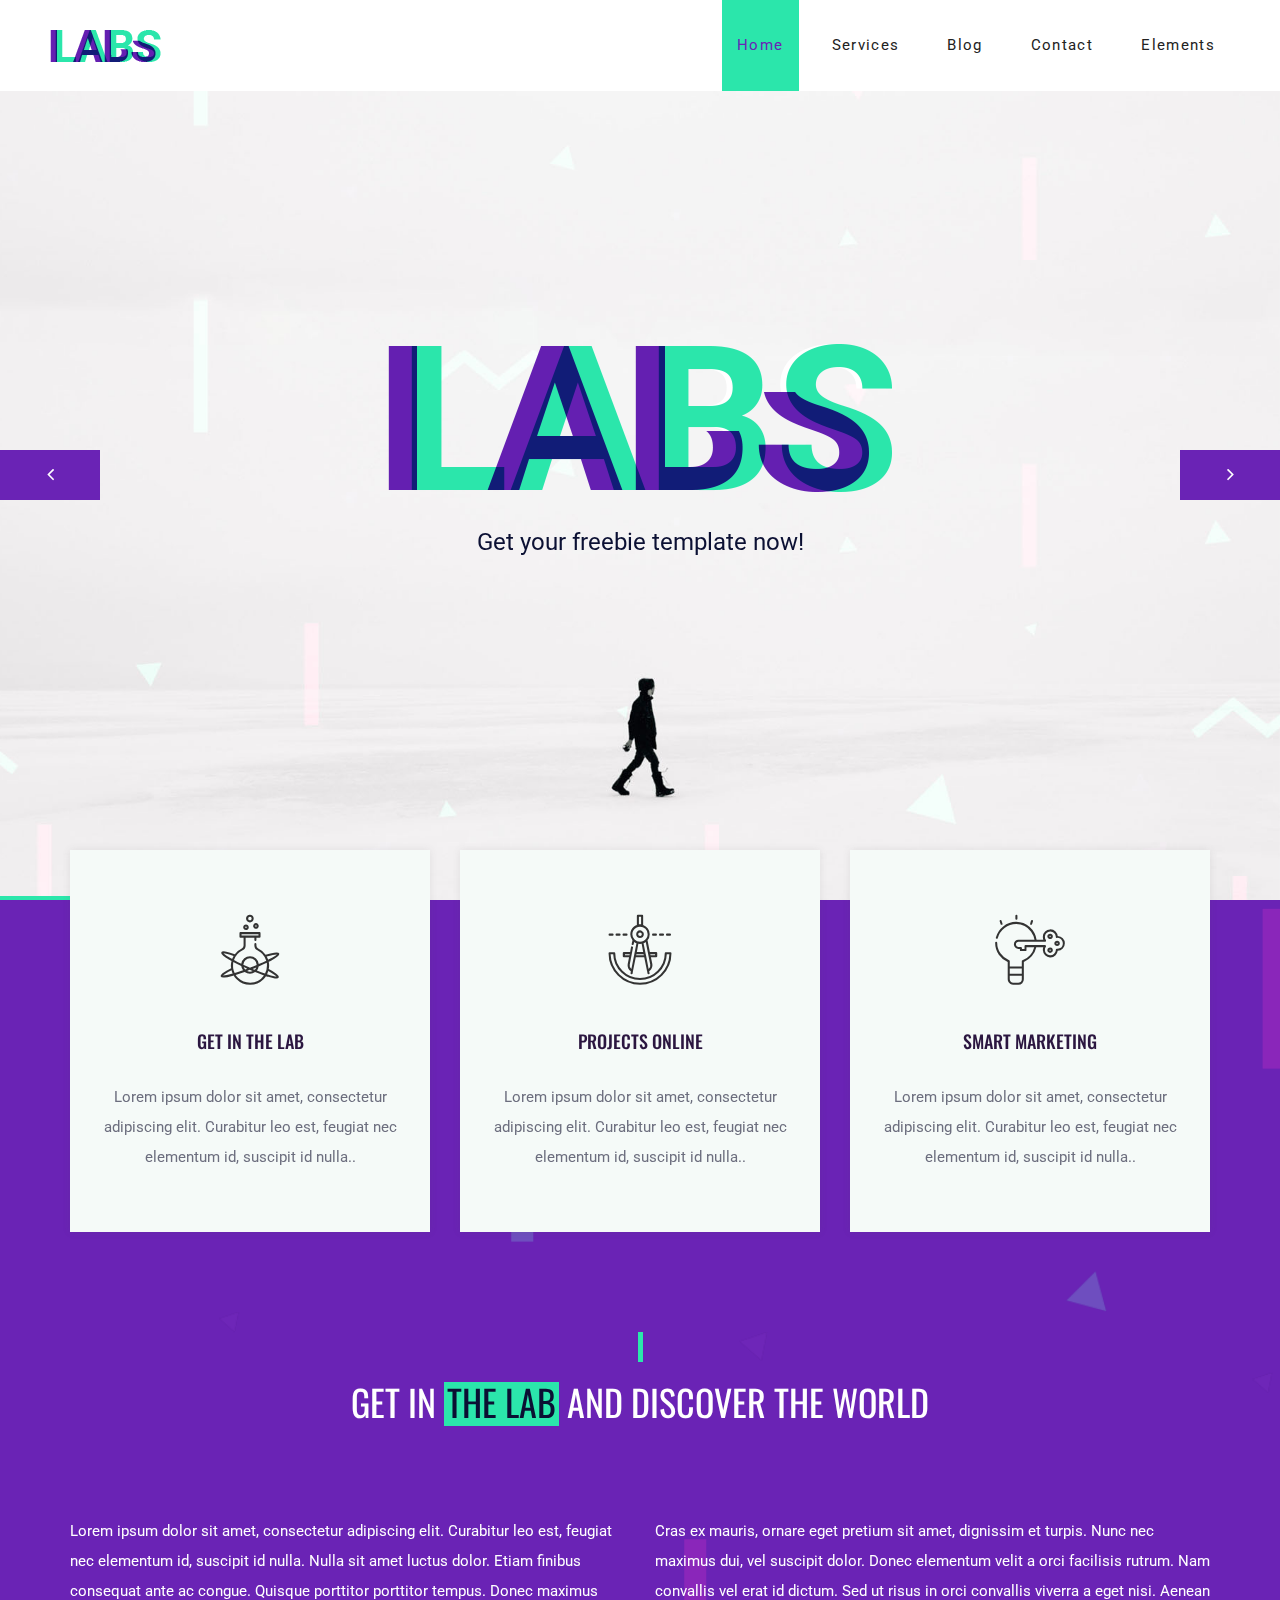
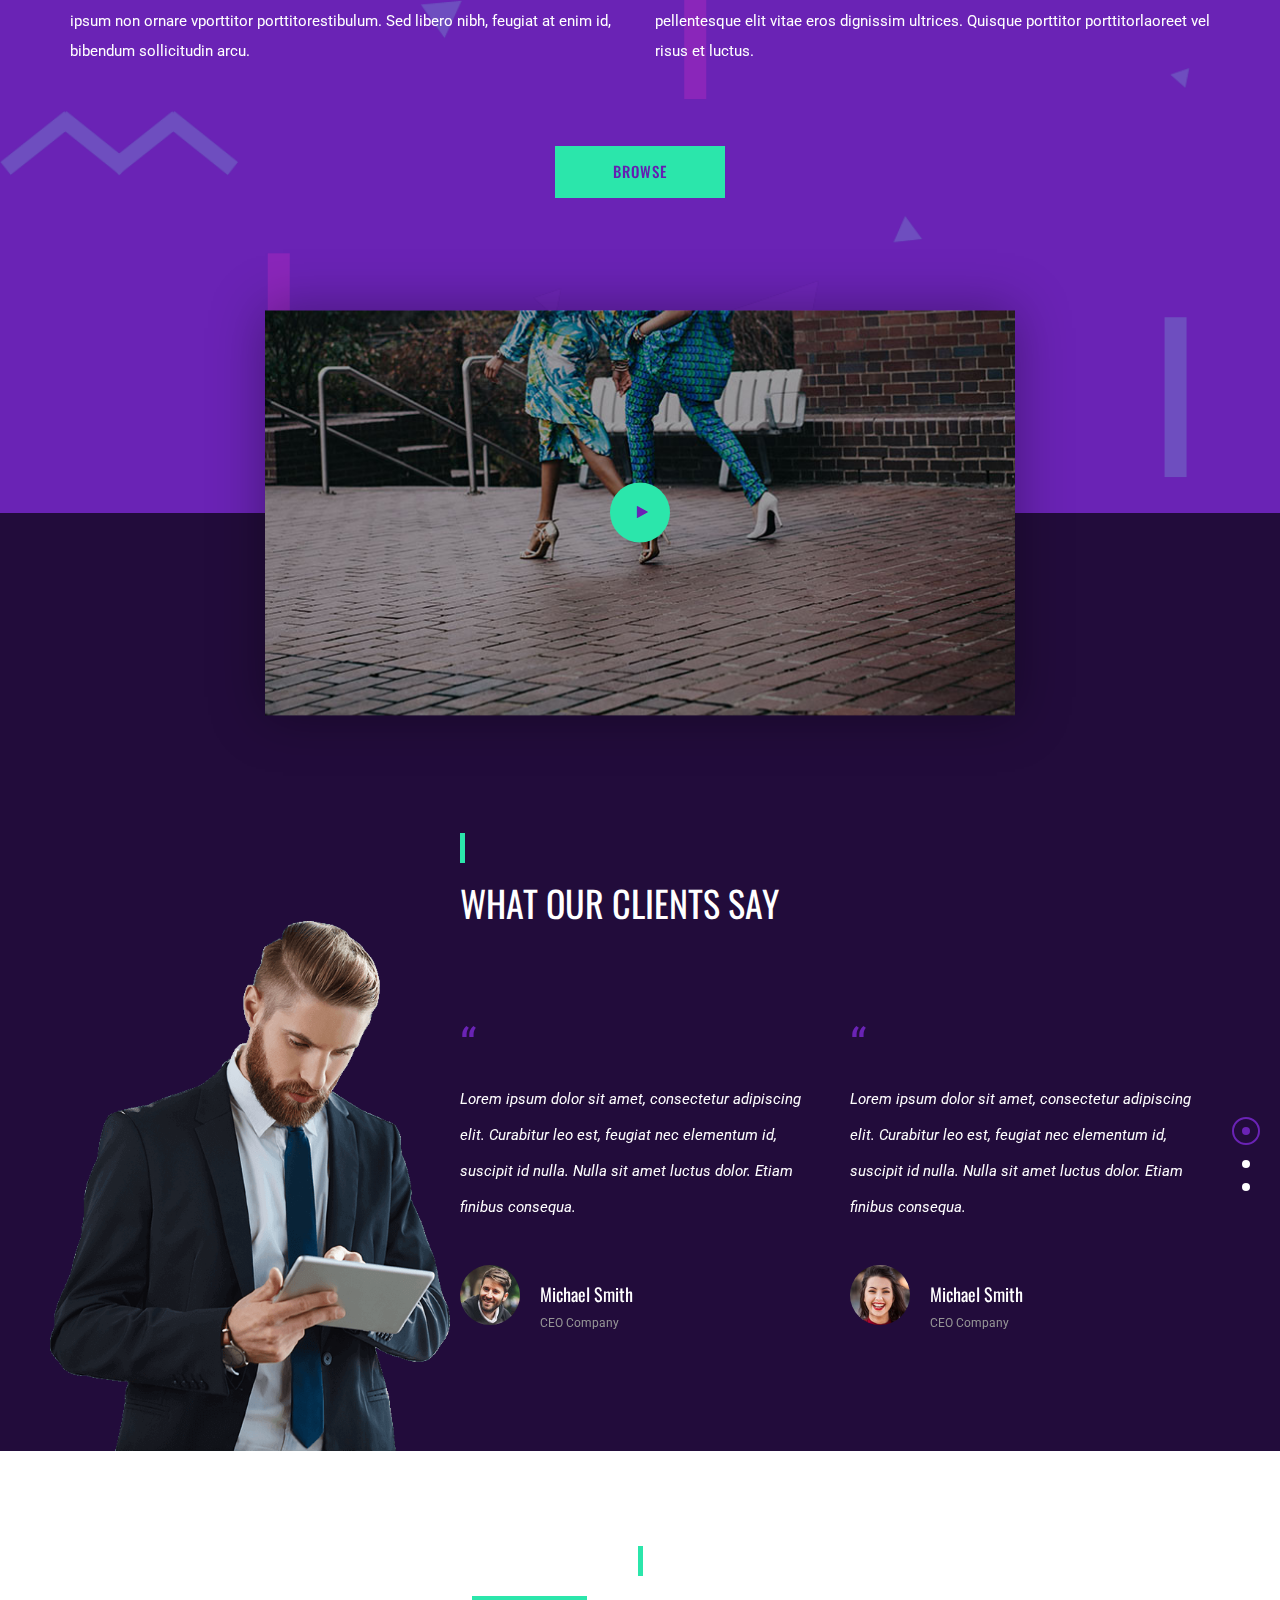
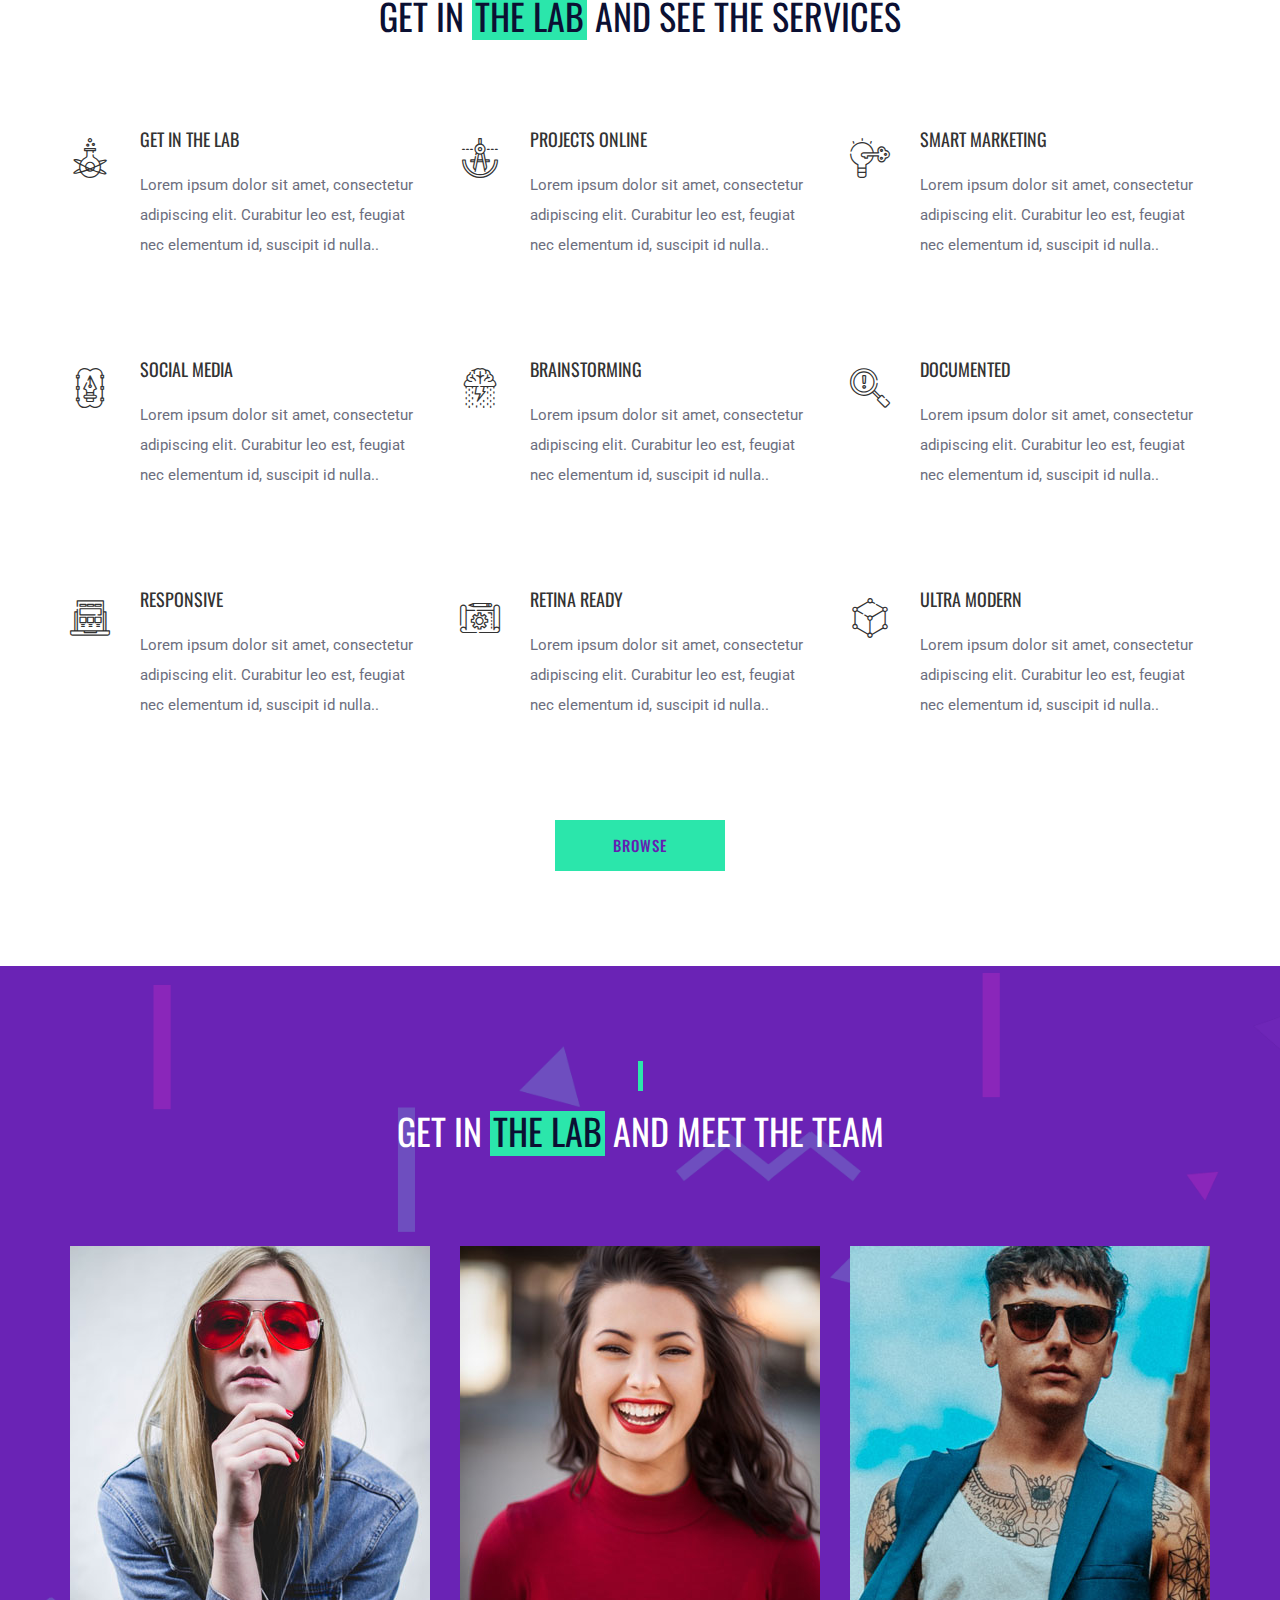
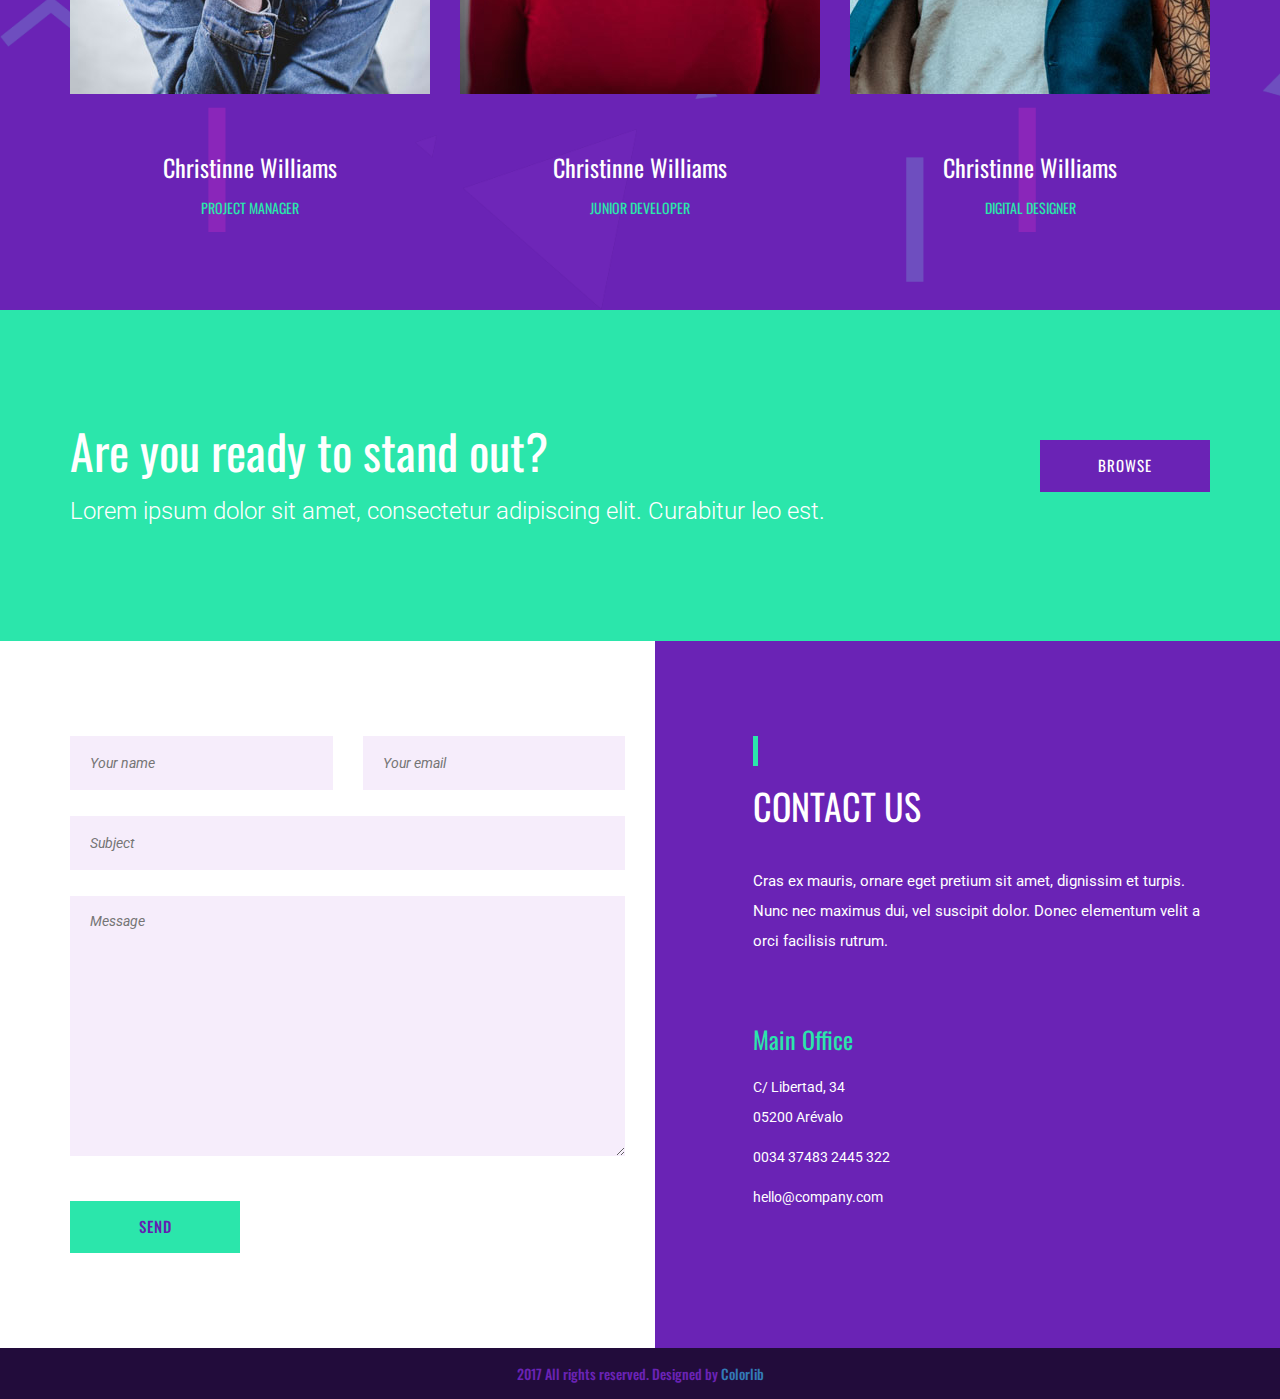
==== index.html @ debab73f "atualizando index" ====
<!DOCTYPE html>
<html lang="en">
<head>
	<title>Labs - Design Studio</title>
	<meta charset="UTF-8">
	<meta name="description" content="Labs - Design Studio">
	<meta name="keywords" content="lab, onepage, creative, html">
	<meta name="viewport" content="width=device-width, initial-scale=1.0">
	<!-- Favicon -->
	<link href="img/favicon.ico" rel="shortcut icon"/>

	<!-- Google Fonts -->
	<link href="https://fonts.googleapis.com/css?family=Oswald:300,400,500,700|Roboto:300,400,700" rel="stylesheet">

	<!-- Stylesheets -->
	<link rel="stylesheet" href="css/bootstrap.min.css"/>
	<link rel="stylesheet" href="css/font-awesome.min.css"/>
	<link rel="stylesheet" href="css/flaticon.css"/>
	<link rel="stylesheet" href="css/magnific-popup.css"/>
	<link rel="stylesheet" href="css/owl.carousel.css"/>
	<link rel="stylesheet" href="css/style.css"/>


	<!--[if lt IE 9]>
	  <script src="https://oss.maxcdn.com/html5shiv/3.7.2/html5shiv.min.js"></script>
	  <script src="https://oss.maxcdn.com/respond/1.4.2/respond.min.js"></script>
	<![endif]-->

</head>
<body>
	<!-- Page Preloder -->
	<div id="preloder">
		<div class="loader">
			<img src="img/logo.png" alt="">
			<h2>Loading.....</h2>
		</div>
	</div>


	<!-- Header section -->
	<header class="header-section">
		<div class="logo">
			<img src="img/logo.png" alt=""><!-- Logo -->
		</div>
		<!-- Navigation -->
		<div class="responsive"><i class="fa fa-bars"></i></div>
		<nav>
			<ul class="menu-list">
				<li class="active"><a href="index.html">Home</a></li>
				<li><a href="services.html">Services</a></li>
				<li><a href="blog.html">Blog</a></li>
				<li><a href="contact.html">Contact</a></li>
				<li><a href="elements.html">Elements</a></li>
			</ul>
		</nav>
	</header>
	<!-- Header section end -->


	<!-- Intro Section -->
	<div class="hero-section">
		<div class="hero-content">
			<div class="hero-center">
				<img src="img/big-logo.png" alt="">
				<p>Get your freebie template now!</p>
			</div>
		</div>
		<!-- slider -->
		<div id="hero-slider" class="owl-carousel">
			<div class="item  hero-item" data-bg="img/01.jpg"></div>
			<div class="item  hero-item" data-bg="img/02.jpg"></div>
		</div>
	</div>
	<!-- Intro Section -->


	<!-- About section -->
	<div class="about-section">
		<div class="overlay"></div>
		<!-- card section -->
		<div class="card-section">
			<div class="container">
				<div class="row">
					<!-- single card -->
					<div class="col-md-4 col-sm-6">
						<div class="lab-card">
							<div class="icon">
								<i class="flaticon-023-flask"></i>
							</div>
							<h2>Get in the lab</h2>
							<p>Lorem ipsum dolor sit amet, consectetur adipiscing elit. Curabitur leo est, feugiat nec elementum id, suscipit id nulla..</p>
						</div>
					</div>
					<!-- single card -->
					<div class="col-md-4 col-sm-6">
						<div class="lab-card">
							<div class="icon">
								<i class="flaticon-011-compass"></i>
							</div>
							<h2>Projects online</h2>
							<p>Lorem ipsum dolor sit amet, consectetur adipiscing elit. Curabitur leo est, feugiat nec elementum id, suscipit id nulla..</p>
						</div>
					</div>
					<!-- single card -->
					<div class="col-md-4 col-sm-12">
						<div class="lab-card">
							<div class="icon">
								<i class="flaticon-037-idea"></i>
							</div>
							<h2>SMART MARKETING</h2>
							<p>Lorem ipsum dolor sit amet, consectetur adipiscing elit. Curabitur leo est, feugiat nec elementum id, suscipit id nulla..</p>
						</div>
					</div>
				</div>
			</div>
		</div>
		<!-- card section end-->


		<!-- About contant -->
		<div class="about-contant">
			<div class="container">
				<div class="section-title">
					<h2>Get in <span>the Lab</span> and discover the world</h2>
				</div>
				<div class="row">
					<div class="col-md-6">
						<p>Lorem ipsum dolor sit amet, consectetur adipiscing elit. Curabitur leo est, feugiat nec elementum id, suscipit id nulla. Nulla sit amet luctus dolor. Etiam finibus consequat ante ac congue. Quisque porttitor porttitor tempus. Donec maximus ipsum non ornare vporttitor porttitorestibulum. Sed libero nibh, feugiat at enim id, bibendum sollicitudin arcu.</p>
					</div>
					<div class="col-md-6">
						<p>Cras ex mauris, ornare eget pretium sit amet, dignissim et turpis. Nunc nec maximus dui, vel suscipit dolor. Donec elementum velit a orci facilisis rutrum. Nam convallis vel erat id dictum. Sed ut risus in orci convallis viverra a eget nisi. Aenean pellentesque elit vitae eros dignissim ultrices. Quisque porttitor porttitorlaoreet vel risus et luctus.</p>
					</div>
				</div>
				<div class="text-center mt60">
					<a href="" class="site-btn">Browse</a>
				</div>
				<!-- popup video -->
				<div class="intro-video">
					<div class="row">
						<div class="col-md-8 col-md-offset-2">
							<img src="img/video.jpg" alt="">
							<a href="https://www.youtube.com/watch?v=JgHfx2v9zOU" class="video-popup">
								<i class="fa fa-play"></i>
							</a>
						</div>
					</div>
				</div>
			</div>
		</div>
	</div>
	<!-- About section end -->


	<!-- Testimonial section -->
	<div class="testimonial-section pb100">
		<div class="test-overlay"></div>
		<div class="container">
			<div class="row">
				<div class="col-md-8 col-md-offset-4">
					<div class="section-title left">
						<h2>What our clients say</h2>
					</div>
					<div class="owl-carousel" id="testimonial-slide">
						<!-- single testimonial -->
						<div class="testimonial">
							<span>‘​‌‘​‌</span>
							<p>Lorem ipsum dolor sit amet, consectetur adipiscing elit. Curabitur leo est, feugiat nec elementum id, suscipit id nulla. Nulla sit amet luctus dolor. Etiam finibus consequa.</p>
							<div class="client-info">
								<div class="avatar">
									<img src="img/avatar/01.jpg" alt="">
								</div>
								<div class="client-name">
									<h2>Michael Smith</h2>
									<p>CEO Company</p>
								</div>
							</div>
						</div>
						<!-- single testimonial -->
						<div class="testimonial">
							<span>‘​‌‘​‌</span>
							<p>Lorem ipsum dolor sit amet, consectetur adipiscing elit. Curabitur leo est, feugiat nec elementum id, suscipit id nulla. Nulla sit amet luctus dolor. Etiam finibus consequa.</p>
							<div class="client-info">
								<div class="avatar">
									<img src="img/avatar/02.jpg" alt="">
								</div>
								<div class="client-name">
									<h2>Michael Smith</h2>
									<p>CEO Company</p>
								</div>
							</div>
						</div>
						<!-- single testimonial -->
						<div class="testimonial">
							<span>‘​‌‘​‌</span>
							<p>Lorem ipsum dolor sit amet, consectetur adipiscing elit. Curabitur leo est, feugiat nec elementum id, suscipit id nulla. Nulla sit amet luctus dolor. Etiam finibus consequa.</p>
							<div class="client-info">
								<div class="avatar">
									<img src="img/avatar/01.jpg" alt="">
								</div>
								<div class="client-name">
									<h2>Michael Smith</h2>
									<p>CEO Company</p>
								</div>
							</div>
						</div>
						<!-- single testimonial -->
						<div class="testimonial">
							<span>‘​‌‘​‌</span>
							<p>Lorem ipsum dolor sit amet, consectetur adipiscing elit. Curabitur leo est, feugiat nec elementum id, suscipit id nulla. Nulla sit amet luctus dolor. Etiam finibus consequa.</p>
							<div class="client-info">
								<div class="avatar">
									<img src="img/avatar/02.jpg" alt="">
								</div>
								<div class="client-name">
									<h2>Michael Smith</h2>
									<p>CEO Company</p>
								</div>
							</div>
						</div>
						<!-- single testimonial -->
						<div class="testimonial">
							<span>‘​‌‘​‌</span>
							<p>Lorem ipsum dolor sit amet, consectetur adipiscing elit. Curabitur leo est, feugiat nec elementum id, suscipit id nulla. Nulla sit amet luctus dolor. Etiam finibus consequa.</p>
							<div class="client-info">
								<div class="avatar">
									<img src="img/avatar/01.jpg" alt="">
								</div>
								<div class="client-name">
									<h2>Michael Smith</h2>
									<p>CEO Company</p>
								</div>
							</div>
						</div>
						<!-- single testimonial -->
						<div class="testimonial">
							<span>‘​‌‘​‌</span>
							<p>Lorem ipsum dolor sit amet, consectetur adipiscing elit. Curabitur leo est, feugiat nec elementum id, suscipit id nulla. Nulla sit amet luctus dolor. Etiam finibus consequa.</p>
							<div class="client-info">
								<div class="avatar">
									<img src="img/avatar/02.jpg" alt="">
								</div>
								<div class="client-name">
									<h2>Michael Smith</h2>
									<p>CEO Company</p>
								</div>
							</div>
						</div>
					</div>
				</div>
			</div>
		</div>
	</div>
	<!-- Testimonial section end-->


	<!-- Services section -->
	<div class="services-section spad">
		<div class="container">
			<div class="section-title dark">
				<h2>Get in <span>the Lab</span> and see the services</h2>
			</div>
			<div class="row">
				<!-- single service -->
				<div class="col-md-4 col-sm-6">
					<div class="service">
						<div class="icon">
							<i class="flaticon-023-flask"></i>
						</div>
						<div class="service-text">
							<h2>Get in the lab</h2>
							<p>Lorem ipsum dolor sit amet, consectetur adipiscing elit. Curabitur leo est, feugiat nec elementum id, suscipit id nulla..</p>
						</div>
					</div>
				</div>
				<!-- single service -->
				<div class="col-md-4 col-sm-6">
					<div class="service">
						<div class="icon">
							<i class="flaticon-011-compass"></i>
						</div>
						<div class="service-text">
							<h2>Projects online</h2>
							<p>Lorem ipsum dolor sit amet, consectetur adipiscing elit. Curabitur leo est, feugiat nec elementum id, suscipit id nulla..</p>
						</div>
					</div>
				</div>
				<!-- single service -->
				<div class="col-md-4 col-sm-6">
					<div class="service">
						<div class="icon">
							<i class="flaticon-037-idea"></i>
						</div>
						<div class="service-text">
							<h2>SMART MARKETING</h2>
							<p>Lorem ipsum dolor sit amet, consectetur adipiscing elit. Curabitur leo est, feugiat nec elementum id, suscipit id nulla..</p>
						</div>
					</div>
				</div>
				<!-- single service -->
				<div class="col-md-4 col-sm-6">
					<div class="service">
						<div class="icon">
							<i class="flaticon-039-vector"></i>
						</div>
						<div class="service-text">
							<h2>Social Media</h2>
							<p>Lorem ipsum dolor sit amet, consectetur adipiscing elit. Curabitur leo est, feugiat nec elementum id, suscipit id nulla..</p>
						</div>
					</div>
				</div>
				<!-- single service -->
				<div class="col-md-4 col-sm-6">
					<div class="service">
						<div class="icon">
							<i class="flaticon-036-brainstorming"></i>
						</div>
						<div class="service-text">
							<h2>Brainstorming</h2>
							<p>Lorem ipsum dolor sit amet, consectetur adipiscing elit. Curabitur leo est, feugiat nec elementum id, suscipit id nulla..</p>
						</div>
					</div>
				</div>
				<!-- single service -->
				<div class="col-md-4 col-sm-6">
					<div class="service">
						<div class="icon">
							<i class="flaticon-026-search"></i>
						</div>
						<div class="service-text">
							<h2>Documented</h2>
							<p>Lorem ipsum dolor sit amet, consectetur adipiscing elit. Curabitur leo est, feugiat nec elementum id, suscipit id nulla..</p>
						</div>
					</div>
				</div>
				<!-- single service -->
				<div class="col-md-4 col-sm-6">
					<div class="service">
						<div class="icon">
							<i class="flaticon-018-laptop-1"></i>
						</div>
						<div class="service-text">
							<h2>Responsive</h2>
							<p>Lorem ipsum dolor sit amet, consectetur adipiscing elit. Curabitur leo est, feugiat nec elementum id, suscipit id nulla..</p>
						</div>
					</div>
				</div>
				<!-- single service -->
				<div class="col-md-4 col-sm-6">
					<div class="service">
						<div class="icon">
							<i class="flaticon-043-sketch"></i>
						</div>
						<div class="service-text">
							<h2>Retina ready</h2>
							<p>Lorem ipsum dolor sit amet, consectetur adipiscing elit. Curabitur leo est, feugiat nec elementum id, suscipit id nulla..</p>
						</div>
					</div>
				</div>
				<!-- single service -->
				<div class="col-md-4 col-sm-6">
					<div class="service">
						<div class="icon">
							<i class="flaticon-012-cube"></i>
						</div>
						<div class="service-text">
							<h2>Ultra modern</h2>
							<p>Lorem ipsum dolor sit amet, consectetur adipiscing elit. Curabitur leo est, feugiat nec elementum id, suscipit id nulla..</p>
						</div>
					</div>
				</div>
			</div>
			<div class="text-center">
				<a href="" class="site-btn">Browse</a>
			</div>
		</div>
	</div>
	<!-- services section end -->


	<!-- Team Section -->
	<div class="team-section spad">
		<div class="overlay"></div>
		<div class="container">
			<div class="section-title">
				<h2>Get in <span>the Lab</span> and  meet the team</h2>
			</div>
			<div class="row">
				<!-- single member -->
				<div class="col-sm-4">
					<div class="member">
						<img src="img/team/1.jpg" alt="">
						<h2>Christinne Williams</h2>
						<h3>Project Manager</h3>
					</div>
				</div>
				<!-- single member -->
				<div class="col-sm-4">
					<div class="member">
						<img src="img/team/2.jpg" alt="">
						<h2>Christinne Williams</h2>
						<h3>Junior developer</h3>
					</div>
				</div>
				<!-- single member -->
				<div class="col-sm-4">
					<div class="member">
						<img src="img/team/3.jpg" alt="">
						<h2>Christinne Williams</h2>
						<h3>Digital designer</h3>
					</div>
				</div>
			</div>
		</div>
	</div>
	<!-- Team Section end-->


	<!-- Promotion section -->
	<div class="promotion-section">
		<div class="container">
			<div class="row">
				<div class="col-md-9">
					<h2>Are you ready to stand out?</h2>
					<p>Lorem ipsum dolor sit amet, consectetur adipiscing elit. Curabitur leo est.</p>
				</div>
				<div class="col-md-3">
					<div class="promo-btn-area">
						<a href="" class="site-btn btn-2">Browse</a>
					</div>
				</div>
			</div>
		</div>
	</div>
	<!-- Promotion section end-->


	<!-- Contact section -->
	<div class="contact-section spad fix">
		<div class="container">
			<div class="row">
				<!-- contact info -->
				<div class="col-md-5 col-md-offset-1 contact-info col-push">
					<div class="section-title left">
						<h2>Contact us</h2>
					</div>
					<p>Cras ex mauris, ornare eget pretium sit amet, dignissim et turpis. Nunc nec maximus dui, vel suscipit dolor. Donec elementum velit a orci facilisis rutrum. </p>
					<h3 class="mt60">Main Office</h3>
					<p class="con-item">C/ Libertad, 34 <br> 05200 Arévalo </p>
					<p class="con-item">0034 37483 2445 322</p>
					<p class="con-item">hello@company.com</p>
				</div>
				<!-- contact form -->
				<div class="col-md-6 col-pull">
					<form class="form-class" id="con_form">
						<div class="row">
							<div class="col-sm-6">
								<input type="text" name="name" placeholder="Your name">
							</div>
							<div class="col-sm-6">
								<input type="text" name="email" placeholder="Your email">
							</div>
							<div class="col-sm-12">
								<input type="text" name="subject" placeholder="Subject">
								<textarea name="message" placeholder="Message"></textarea>
								<button class="site-btn">send</button>
							</div>
						</div>
					</form>
				</div>
			</div>
		</div>
	</div>
	<!-- Contact section end-->


	<!-- Footer section -->
	<footer class="footer-section">
		<h2>2017 All rights reserved. Designed by <a href="https://colorlib.com" target="_blank">Colorlib</a></h2>
	</footer>
	<!-- Footer section end -->




	<!--====== Javascripts & Jquery ======-->
	<script src="js/jquery-2.1.4.min.js"></script>
	<script src="js/bootstrap.min.js"></script>
	<script src="js/magnific-popup.min.js"></script>
	<script src="js/owl.carousel.min.js"></script>
	<script src="js/circle-progress.min.js"></script>
	<script src="js/main.js"></script>
</body>
</html>
---- css/flaticon.css ----
/*
  	Flaticon icon font: Flaticon
  	Creation date: 23/10/2017 13:59
  	*/

@font-face {
  font-family: "Flaticon";
  src: url("../fonts/Flaticon.eot");
  src: url("../fonts/Flaticon.eot?#iefix") format("embedded-opentype"),
       url("../fonts/Flaticon.woff") format("woff"),
       url("../fonts/Flaticon.ttf") format("truetype"),
       url("../fonts/Flaticon.svg#Flaticon") format("svg");
  font-weight: normal;
  font-style: normal;
}

@media screen and (-webkit-min-device-pixel-ratio:0) {
  @font-face {
    font-family: "Flaticon";
    src: url("../fonts/Flaticon.svg#Flaticon") format("svg");
  }
}

[class^="flaticon-"]:before, [class*=" flaticon-"]:before,
[class^="flaticon-"]:after, [class*=" flaticon-"]:after {   
  font-family: Flaticon;
  font-style: normal;
}

.flaticon-001-picture:before { content: "\f100"; }
.flaticon-002-caliper:before { content: "\f101"; }
.flaticon-003-energy-drink:before { content: "\f102"; }
.flaticon-004-build:before { content: "\f103"; }
.flaticon-005-thinking-1:before { content: "\f104"; }
.flaticon-006-prism:before { content: "\f105"; }
.flaticon-007-paint:before { content: "\f106"; }
.flaticon-008-team:before { content: "\f107"; }
.flaticon-009-idea-3:before { content: "\f108"; }
.flaticon-010-diamond:before { content: "\f109"; }
.flaticon-011-compass:before { content: "\f10a"; }
.flaticon-012-cube:before { content: "\f10b"; }
.flaticon-013-puzzle:before { content: "\f10c"; }
.flaticon-014-magic-wand:before { content: "\f10d"; }
.flaticon-015-book:before { content: "\f10e"; }
.flaticon-016-vision:before { content: "\f10f"; }
.flaticon-017-notebook:before { content: "\f110"; }
.flaticon-018-laptop-1:before { content: "\f111"; }
.flaticon-019-coffee-cup:before { content: "\f112"; }
.flaticon-020-creativity:before { content: "\f113"; }
.flaticon-021-thinking:before { content: "\f114"; }
.flaticon-022-branding:before { content: "\f115"; }
.flaticon-023-flask:before { content: "\f116"; }
.flaticon-024-idea-2:before { content: "\f117"; }
.flaticon-025-imagination:before { content: "\f118"; }
.flaticon-026-search:before { content: "\f119"; }
.flaticon-027-monitor:before { content: "\f11a"; }
.flaticon-028-idea-1:before { content: "\f11b"; }
.flaticon-029-sketchbook:before { content: "\f11c"; }
.flaticon-030-computer:before { content: "\f11d"; }
.flaticon-031-scheme:before { content: "\f11e"; }
.flaticon-032-explorer:before { content: "\f11f"; }
.flaticon-033-museum:before { content: "\f120"; }
.flaticon-034-cactus:before { content: "\f121"; }
.flaticon-035-smartphone:before { content: "\f122"; }
.flaticon-036-brainstorming:before { content: "\f123"; }
.flaticon-037-idea:before { content: "\f124"; }
.flaticon-038-graphic-tool-1:before { content: "\f125"; }
.flaticon-039-vector:before { content: "\f126"; }
.flaticon-040-rgb:before { content: "\f127"; }
.flaticon-041-graphic-tool:before { content: "\f128"; }
.flaticon-042-typography:before { content: "\f129"; }
.flaticon-043-sketch:before { content: "\f12a"; }
.flaticon-044-paint-bucket:before { content: "\f12b"; }
.flaticon-045-video-player:before { content: "\f12c"; }
.flaticon-046-laptop:before { content: "\f12d"; }
.flaticon-047-artificial-intelligence:before { content: "\f12e"; }
.flaticon-048-abstract:before { content: "\f12f"; }
.flaticon-049-projector:before { content: "\f130"; }
.flaticon-050-satellite:before { content: "\f131"; }
---- css/style.css ----
/* =================================
------------------------------------
	Labs - Design Studio
	Version: 1.0
 ------------------------------------ 
 ====================================*/


/*----------------------------------------*/
/*  1.  Theme default CSS
/*----------------------------------------*/
html,
body {
	height: 100%;
	font-family: "Roboto", sans-serif;
}

img {
	max-width: 100%;
}

h1,
h2,
h3,
h4,
h5,
h6 {
	font-family: "Oswald", sans-serif;
	padding: 0;
	margin: 0;
}

h2 {
	font-size: 36px;
}

p {
	font-size: 15px;
	color: #6c6e7e;
	line-height: 30px;
	font-family: "Roboto", sans-serif;
}

a:hover,
a:focus {
	text-decoration: none;
	outline: none;
	color: #0b1033;
}

li,
ul {
	margin: 0;
	padding: 0;
}

/*------------------------
	Helper css
--------------------------*/
.fix {
	overflow: hidden;
}

.pt100 {
	padding-top: 100px;
}

.pb100 {
	padding-bottom: 100px;
}

.mt100 {
	margin-top: 100px;
}

.mb100 {
	margin-bottom: 100px;
}

.mt60 {
	margin-top: 70px;
}

.mr20 {
	margin-right: 20px;
}

.mb0 {
	margin-bottom: 0 !important;
}

.col-push {
	left: 50%;
}

.col-pull {
	right: 50%;
}

.nopad {
	padding-left: 0;
	padding-right: 0;
}

.spad {
	padding-top: 95px;
	padding-bottom: 95px;
}

.section-title {
	text-align: center;
	margin-bottom: 90px;
	padding-top: 50px;
	position: relative;
}

.section-title h2 {
	text-transform: uppercase;
	color: #fff;
	font-weight: 400;
}

.section-title h2 span {
	background: #2be6ab;
	padding: 0 3px 5px;
	display: inline-block;
	color: #0b1033;
}

.section-title:after {
	content: "";
	position: absolute;
	left: 50%;
	top: 0;
	width: 5px;
	height: 30px;
	margin-left: -2.5px;
	background: #2be6ab;
}

.section-title.left {
	text-align: left;
}

.section-title.left:after {
	left: 0;
	margin-left: 0;
}

.section-title.dark h2 {
	color: #0b1033;
}

/*------------------------
	Common elements
--------------------------*/

.site-btn {
	font-family: "Oswald", sans-serif;
	font-size: 15px;
	color: #641fb1;
	display: inline-block;
	text-transform: uppercase;
	background: #2be6ab;
	padding: 15px 50px;
	font-weight: 500;
	letter-spacing: 1px;
	min-width: 170px;
	text-align: center;
	border: none;
}

.site-btn.btn-2 {
	background: #6a23b5;
	color: #fff;
	font-weight: 400;
}

.site-btn.btn-3 {
	background: transparent;
	color: #6a23b5;
	border: 1px solid #6a23b5;
	padding: 14px 50px;
}

.site-btn:hover,
.site-btn:focus {
	text-decoration: none;
	outline: none;
}

/*------------------
	Preloder
--------------------*/
#preloder {
	position: fixed;
	width: 100%;
	height: 100%;
	top: 0;
	left: 0;
	z-index: 999999;
	background: #f1f1f1;
	display: table;
}

.loader {
	text-align: center;
	display: table-cell;
	vertical-align: middle;
}

.loader img {
	animation: loader 0.8s linear infinite;
	-webkit-animation: loader 0.8s linear infinite;
}

.loader h2 {
	font-size: 14px;
	margin-top: 10px;
}

@keyframes loader {
	0% {
		opacity: 1;
	}
	50% {
		opacity: 0.3;
	}
	100% {
		opacity: 1;
	}
}

@-webkit-keyframes loader {
	0% {
		opacity: 1;
	}
	50% {
		opacity: 0.3;
	}
	100% {
		opacity: 1;
	}
}


/*------------------------
	Header css
--------------------------*/
.responsive {
	display: none;
}

.header-section {
	position: absolute;
	top: 0;
	left: 0;
	width: 100%;
	z-index: 999;
	padding: 0 50px;
	background: white;
	-webkit-transition: all 0.4s ease 0s;
	-o-transition: all 0.4s ease 0s;
	transition: all 0.4s ease 0s;
}

.header-section .logo {
	display: inline-block;
	float: left;
	padding-top: 30px;
}

.header-section .logo img {
	width: auto;
	-webkit-transition: all 0.4s ease 0s;
	-o-transition: all 0.4s ease 0s;
	transition: all 0.4s ease 0s;
}

.header-section .menu-list {
	list-style: none;
	float: right;
}

.header-section .menu-list li {
	display: inline;
}

.header-section .menu-list li a {
	display: inline-block;
	padding: 35px 15px;
	margin-right: 15px;
	color: #222;
	position: relative;
	font-family: "Roboto", sans-serif;
	font-size: 15px;
	letter-spacing: 0.09em;
	-webkit-transition: all 0.4s ease 0s;
	-o-transition: all 0.4s ease 0s;
	transition: all 0.4s ease 0s;
}

.header-section .menu-list li a:hover,
.header-section .menu-list li a.active {
	color: #6a23b5;
}

.header-section .menu-list li:last-child a {
	margin-right: 0;
}

.header-section .menu-list li.active a {
	background: #2be6ab;
	color: #6a23b5;
}

.header-section .menu-list .current a:after {
	width: 10px;
	margin-left: -5px;
}

/*------------------------
	Hero section
--------------------------*/
.hero-section {
	height: 100%;
	position: relative;
}

.hero-content {
	position: absolute;
	width: calc(100% - 210px);
	height: 100%;
	margin-left: 105px;
	display: table;
	text-align: center;
	z-index: 5;
}

.hero-content .hero-center {
	display: table-cell;
	vertical-align: middle;
}

.hero-content p {
	font-size: 24px;
	color: #0b1033;
	margin-bottom: 0;
	margin-top: 35px;
}

.owl-carousel .owl-nav {
	position: absolute;
	top: 50%;
	width: 100%;
}

.owl-carousel .owl-nav .owl-prev,
.owl-carousel .owl-nav .owl-next {
	display: inline-block;
	height: 50px;
	width: 100px;
	background: #6a23b5;
	color: #fff;
	text-align: center;
	padding-top: 10px;
	font-size: 20px;
	cursor: pointer;
}

.owl-carousel .owl-nav .owl-prev:hover,
.owl-carousel .owl-nav .owl-next:hover {
	background: #2be6ab;
}

.owl-carousel .owl-nav .owl-next {
	float: right;
}

.owl-carousel #bar {
	width: 0%;
	max-width: 100%;
	height: 4px;
	background: #2be6ab;
}

.owl-carousel #progressBar {
	width: 100%;
	position: absolute;
	bottom: 0;
	z-index: 1;
}


/*------------------------
	About section
--------------------------*/
.about-section,
.team-section {
	background: #6a23b5;
	position: relative;
	z-index: 2;
}

.overlay {
	position: absolute;
	width: 100%;
	height: 100%;
	left: 0;
	top: 0;
	z-index: 3;
	background-image: url("../img/overlay.png");
	background-repeat: no-repeat;
	background-size: cover;
}

/*Card Section*/
.card-section {
	position: relative;
	padding-bottom: 100px;
	z-index: 5;
}

.lab-card {
	position: relative;
	margin-top: -50px;
	padding: 50px 25px;
	text-align: center;
	background: #f5faf8;
	-webkit-box-shadow: 0 0 8px rgba(74, 74, 74, 0.1);
	        box-shadow: 0 0 8px rgba(74, 74, 74, 0.1);
	-webkit-transition: all 0.4s ease 0s;
	-o-transition: all 0.4s ease 0s;
	transition: all 0.4s ease 0s;
}

.lab-card .icon {
	margin-bottom: 30px;
	font-size: 70px;
	-webkit-transition: all 0.4s ease 0s;
	-o-transition: all 0.4s ease 0s;
	transition: all 0.4s ease 0s;
}

.lab-card h2 {
	text-transform: uppercase;
	font-size: 18px;
	color: #2b1640;
	margin-bottom: 30px;
	-webkit-transition: all 0.4s ease 0s;
	-o-transition: all 0.4s ease 0s;
	transition: all 0.4s ease 0s;
}

.lab-card p {
	color: #6c6e7e;
	line-height: 30px;
	-webkit-transition: all 0.4s ease 0s;
	-o-transition: all 0.4s ease 0s;
	transition: all 0.4s ease 0s;
}

.lab-card:hover {
	background: #2be6ab;
}

.lab-card:hover h2,
.lab-card:hover p,
.lab-card:hover .icon {
	color: #fff;
}

/* About contant */
.about-contant {
	position: relative;
	z-index: 5;
}

.about-contant p {
	color: #fff;
}

.intro-video {
	-webkit-transform: translateY(50%);
	    -ms-transform: translateY(50%);
	        transform: translateY(50%);
	margin-top: -90px;
}

.intro-video img {
	-webkit-box-shadow: 0 0 50px rgba(0, 0, 0, 0.35);
	        box-shadow: 0 0 50px rgba(0, 0, 0, 0.35);
}

.intro-video a {
	position: absolute;
	width: 60px;
	height: 60px;
	left: 50%;
	top: 50%;
	margin-left: -30px;
	margin-top: -30px;
	color: #6a23b5;
	background: #2be6ab;
	border-radius: 50%;
	text-align: center;
	padding-top: 20px;
	padding-left: 5px;
}


/*------------------------
  Testimonial section
--------------------------*/
.testimonial-section {
	padding-top: 320px;
	background: #220c3b;
	position: relative;
}

.test-overlay {
	position: absolute;
	background-image: url("../img/test-man.png");
	background-repeat: no-repeat;
	background-position: bottom right;
	background-size: contain;
	bottom: 0;
	height: 78%;
	left: 50px;
}

.testimonial span {
	display: block;
	font-family: "Roboto", sans-serif;
	font-size: 48px;
	color: #6a23b5;
}

.testimonial p {
	font-style: italic;
	color: #fff;
	font-weight: 400;
	line-height: 36px;
}

.testimonial .avatar {
	width: 60px;
	height: 60px;
	border-radius: 50%;
	overflow: hidden;
	float: left;
	margin-right: 20px;
}

.testimonial .client-info {
	margin-top: 40px;
}

.testimonial .client-name {
	float: left;
	padding-top: 20px;
}

.testimonial .client-name h2 {
	font-size: 18px;
	color: #fff;
	font-weight: 400;
}

.testimonial .client-name p {
	font-style: normal;
	font-size: 12px;
	color: #969696;
}

/* Testimonial carousel */
#testimonial-slide {
	position: relative;
}

#testimonial-slide .owl-dots {
	position: absolute;
	width: 8px;
	top: 100px;
}

#testimonial-slide .owl-dots .owl-dot {
	width: 8px;
	height: 8px;
	background: #fff;
	border-radius: 15px;
	display: block;
	margin-bottom: 15px;
	position: relative;
	-webkit-transition: all 0.4s;
	-o-transition: all 0.4s;
	transition: all 0.4s;
}

#testimonial-slide .owl-dots .owl-dot:after {
	position: absolute;
	content: "";
	width: 28px;
	height: 28px;
	border: 2px solid #6a23b5;
	border-radius: 40px;
	left: -10px;
	top: -10px;
	-webkit-transition: all 0.4s;
	-o-transition: all 0.4s;
	transition: all 0.4s;
	-webkit-transform: scale(0);
	    -ms-transform: scale(0);
	        transform: scale(0);
}

#testimonial-slide .owl-dots .owl-dot.active {
	background: #6a23b5;
	margin-bottom: 25px;
	margin-top: 25px;
}

#testimonial-slide .owl-dots .owl-dot.active:after {
	-webkit-transform: scale(1);
	    -ms-transform: scale(1);
	        transform: scale(1);
}

#testimonial-slide .owl-dots .owl-dot:first-child.active {
	margin-top: 15px;
}


/*----------------------------------
	header and icon box element
------------------------------------*/
.service {
	margin-bottom: 90px;
}

.service,
.icon-box {
	display: -webkit-inline-box;
	display: -ms-inline-flexbox;
	display: inline-flex;
}

.service .icon,
.icon-box .icon {
	font-size: 40px;
	margin-right: 30px;
}

.service .service-text h2,
.service .icon-box-text h2,
.icon-box .service-text h2,
.icon-box .icon-box-text h2 {
	font-size: 18px;
	text-transform: uppercase;
	margin-bottom: 20px;
	font-weight: 400;
}

.service .service-text p,
.service .icon-box-text p,
.icon-box .service-text p,
.icon-box .icon-box-text p {
	font-size: 15px;
}

.service.light h2,
.service.light p,
.service.light .icon,
.icon-box.light h2,
.icon-box.light p,
.icon-box.light .icon {
	color: #fff;
}

.service.left,
.icon-box.left {
	text-align: right;
}

.service.left .icon,
.icon-box.left .icon {
	margin-left: 30px;
	margin-right: 0;
}


/*------------------------
	Team section
--------------------------*/
.team-section .container {
	position: relative;
	z-index: 5;
}

.member {
	text-align: center;
}

.member img {
	margin-bottom: 60px;
}

.member h2 {
	font-size: 24px;
	font-weight: 400;
	margin-bottom: 20px;
	color: #fff;
}

.member h3 {
	font-size: 14px;
	color: #2be6ab;
	font-weight: 400;
	text-transform: uppercase;
}


/*------------------------
	Promotion section
--------------------------*/
.promotion-section {
	background: #2be6ab;
	padding: 115px 0;
}

.promotion-section h2 {
	font-weight: 400;
	color: #fff;
	font-size: 48px;
	margin-bottom: 18px;
}

.promotion-section p {
	color: #fff;
	font-size: 24px;
	margin-bottom: 0;
	font-weight: 300;
}

.promotion-section .promo-btn-area {
	text-align: right;
	padding-top: 15px;
}


/*------------------------
	Contact section
--------------------------*/
.contact-section {
	position: relative;
}

.contact-section:after {
	position: absolute;
	content: "";
	width: 50%;
	height: 100%;
	right: -15px;
	top: 0;
	background: #6a23b5;
	z-index: -1;
}

.form-class input[type="text"] {
	width: 100%;
	margin-bottom: 26px;
	border: none;
	background: #f6edfb;
	padding: 17px 20px;
}

.form-class input[type="text"]:focus,
.form-class input[type="text"]:hover {
	outline: none;
}

.form-class textarea {
	width: 100%;
	margin-bottom: 40px;
	border: none;
	background: #f6edfb;
	padding: 15px 20px;
	height: 260px;
}

.form-class textarea:focus,
.form-class textarea:hover {
	outline: none;
}

.form-class ::-webkit-input-placeholder {
	font-style: italic;
}

.form-class :-ms-input-placeholder {
	font-style: italic;
}

.form-class ::-ms-input-placeholder {
	font-style: italic;
}

.form-class ::placeholder {
	font-style: italic;
}

.form-class :-ms-input-placeholder {
	font-style: italic;
}

.form-class ::-ms-input-placeholder {
	font-style: italic;
}

/* Contact Info*/
.contact-info .section-title {
	margin-bottom: 40px;
}

.contact-info p {
	color: #fff;
}

.contact-info h3 {
	font-weight: 400;
	color: #2be6ab;
	margin-bottom: 20px;
}

.contact-info .con-item {
	font-size: 14px;
}


/*------------------------
	Footer section
--------------------------*/
.footer-section {
	background: #220c3b;
	text-align: center;
}

.footer-section h2 {
	color: #6a23b5;
	font-size: 14px;
	padding: 18px 0;
}

/*=========================
	Other Pages
=========================*/

/*------------------------
	Page Top Section
--------------------------*/
.page-top-section {
	position: relative;
	height: 405px;
	background: #6a23b5;
}

.page-top-section .container {
	position: relative;
	z-index: 5;
}

.page-top-section .page-info {
	display: inline-block;
	padding-top: 200px;
}

.page-top-section .page-info h2 {
	color: #fff;
	font-weight: 400;
	margin-bottom: 15px;
	float: left;
}

.page-top-section .page-info .page-links a,
.page-top-section .page-info .page-links span {
	font-size: 18px;
	font-family: "Oswald", sans-serif;
	color: #fff;
	margin-right: 12px;
	padding-right: 12px;
	font-weight: 400;
	position: relative;
}

.page-top-section .page-info .page-links a:after,
.page-top-section .page-info .page-links span:after {
	position: absolute;
	content: "|";
	right: -3px;
}

.page-top-section .page-info .page-links span {
	margin-right: 0;
	padding-right: 0;
	color: #2be6ab;
}

.page-top-section .page-info .page-links span:after {
	display: none;
}


/*------------------------
	Features Section
--------------------------*/
.features .icon-box .icon {
	color: #2be6ab;
	margin-top: -10px;
}

.features .icon-box:last-child {
	margin-bottom: 0;
}

.features .icon-box {
	margin-bottom: 90px;
}


/*------------------------
	Services Card Section
--------------------------*/
.sv-card .card-img {
	position: relative;
	display: block;
	overflow: hidden;
	max-height: 260px;
}

.sv-card .card-img img {
	min-width: 100%;
}

.sv-card .card-img:after {
	position: absolute;
	content: "";
	width: 100%;
	height: 100%;
	left: 0;
	top: 0;
	z-index: 1;
	background: #2be6ab;
	opacity: 0;
	-webkit-transition: all 0.4s ease 0s;
	-o-transition: all 0.4s ease 0s;
	transition: all 0.4s ease 0s;
}

.sv-card:hover .card-img:after {
	opacity: 0.8;
}

.sv-card .card-text {
	padding: 70px 45px;
	padding-right: 15px;
	background: #f5f9f8;
}

.sv-card .card-text h2 {
	text-transform: uppercase;
	font-size: 18px;
	margin-bottom: 28px;
}

.sv-card .card-text p {
	font-size: 15px;
}


/*------------------------
	Newsletter Section
--------------------------*/
.newsletter-section {
	background: #2be6ab;
}

.newsletter-section h2 {
	font-size: 48px;
	color: #fff;
	font-weight: 400;
}

/* Newsletter form */
.nl-form {
	padding-top: 5px;
	text-align: right;
}

.nl-form input[type="text"] {
	border: none;
	padding: 15px 30px;
	height: 51px;
	float: left;
	margin-right: 30px;
	width: calc(100% - 211px);
	background: #19cc93;
	color: #fff;
}

.nl-form input[type="text"]:focus,
.nl-form input[type="text"]:hover {
	outline: none;
}

.nl-form ::-webkit-input-placeholder {
	color: #fff;
}

.nl-form :-ms-input-placeholder {
	color: #fff;
}

.nl-form ::-ms-input-placeholder {
	color: #fff;
}

.nl-form ::placeholder {
	color: #fff;
}

.nl-form :-ms-input-placeholder {
	color: #fff;
}

.nl-form ::-ms-input-placeholder {
	color: #fff;
}


/*------------------------
	Blog Page
--------------------------*/
.post-item {
	margin-bottom: 90px;
}

.post-thumbnail {
	position: relative;
	overflow: hidden;
	margin-bottom: 60px;
}

.post-thumbnail .post-date {
	position: absolute;
	width: 90px;
	height: 90px;
	background: #6a23b5;
	top: 17px;
	left: 17px;
	text-align: center;
	padding-top: 15px;
}

.post-thumbnail .post-date h2 {
	color: #fff;
	font-size: 30px;
	font-weight: 400;
	margin-bottom: 5px;
}

.post-thumbnail .post-date h3 {
	font-size: 15px;
	color: #2be6ab;
	font-weight: 400;
}

.post-title {
	font-size: 24px;
	font-weight: 400;
	letter-spacing: 1px;
	text-transform: uppercase;
	margin-bottom: 18px;
}

.post-meta {
	margin-bottom: 40px;
}

.post-meta a {
	color: #0b1033;
	font-size: 12px;
	padding-left: 20px;
	position: relative;
	margin-left: 10px;
}

.post-meta a:after {
	position: absolute;
	content: "";
	width: 7px;
	height: 7px;
	left: 0;
	top: 3px;
	background: #2be6ab;
	border-radius: 10px;
}

.post-meta a:first-child {
	margin-left: 0;
}

.read-more {
	font-family: "Oswald", sans-serif;
	font-size: 16px;
	color: #0b1033;
	position: relative;
	display: inline-block;
	clear: both;
	padding-bottom: 5px;
	margin-top: 40px;
}

.read-more:after {
	position: absolute;
	content: "";
	width: 100%;
	height: 3px;
	left: 0;
	bottom: 0;
	background: #2be6ab;
	border-radius: 10px;
}

.page-pagination a {
	display: inline-block;
	font-family: "Oswald", sans-serif;
	font-size: 16px;
	color: #0b1033;
	padding: 6px 10px;
	margin-right: 5px;
}

.page-pagination a.active {
	background: #2be6ab;
}

/* Sidebar */
.widget-item {
	margin-bottom: 60px;
	overflow: hidden;
}

.widget-item .widget-title {
	font-size: 18px;
	margin-bottom: 45px;
}

.widget-item ul {
	list-style: none;
}

.widget-item ul li a {
	color: #6c6e7e;
	display: block;
	margin-bottom: 20px;
	font-size: 15px;
}

.widget-item ul li a:hover {
	color: #2be6ab;
}

.widget-item ul li:last-child a {
	margin-bottom: 0;
}

.widget-item ul.instagram {
	margin-left: -5px;
	margin-right: -5px;
}

.widget-item ul.instagram li {
	width: 33.33%;
	float: left;
	padding: 5px;
}

.widget-item ul.instagram li img {
	min-width: 100%;
}

.widget-item ul.tag li {
	display: inline-block;
	background: #2be6ab;
	padding: 10px 24px;
	float: left;
	margin-right: 10px;
	margin-bottom: 15px;
}

.widget-item ul.tag li a {
	color: #6a23b5;
	margin-bottom: 0;
}

.widget-item .quote .quotation {
	display: block;
	color: #2be6ab;
	font-size: 60px;
	line-height: normal;
	margin-bottom: -20px;
}

.search-form {
	position: relative;
}

.search-form input[type="text"] {
	width: 100%;
	border: none;
	background: #2be6ab;
	padding: 15px 20px;
}

.search-form input[type="text"]:focus,
.search-form input[type="text"]:hover {
	outline: none;
}

.search-form .search-btn {
	position: absolute;
	width: 50px;
	height: 50px;
	display: block;
	right: 0;
	top: 0;
	border: 0;
	background: #6a23b5;
	color: #2be6ab;
}

.search-form .search-btn:focus,
.search-form .search-btn:hover {
	outline: none;
}


/*------------------------
	Single Post
--------------------------*/
.single-post .post-content {
	margin-bottom: 90px;
}

.single-post .post-content p {
	margin-bottom: 40px;
}

.single-post .author {
	display: -webkit-inline-box;
	display: -ms-inline-flexbox;
	display: inline-flex;
	margin-bottom: 100px;
}

.single-post .author .avatar {
	margin-right: 40px;
}

.single-post .author .avatar img {
	min-width: 117px;
}

.single-post .author .author-info h2 {
	font-size: 18px;
	margin-bottom: 20px;
}

.single-post .author .author-info h2 span {
	color: #8e8f9b;
}

/* Comments css*/
.comments h2,
.comment-from h2 {
	font-size: 18px;
	margin-bottom: 70px;
}

.comment-list {
	list-style: none;
	margin-bottom: 90px;
}

.comment-list li {
	margin-bottom: 60px;
}

.comment-list li .avatar {
	width: calc(100% - (100% - 80px));
	float: left;
	margin-right: 40px;
}

.comment-list li .commetn-text h3 {
	font-size: 15px;
	font-family: "Roboto", sans-serif;
	margin-bottom: 30px;
	font-weight: 600;
}

/* Contact page Map */
.map {
	height: 750px;
}


/*------------------------
	Elements
--------------------------*/
.element {
	margin-bottom: 90px;
}

.element h4 {
	font-size: 36px;
	text-transform: uppercase;
	font-weight: 400;
	margin-bottom: 70px;
}

/*===  Progress Bar Element ===*/
.single-progress-item {
	margin-bottom: 15px;
	position: relative;
}

.single-progress-item p {
	font-family: "Oswald", sans-serif;
	color: #333;
	margin-bottom: 12px;
	font-weight: 500;
}

.progress-bar-style {
	display: block;
	height: 5px;
	position: relative;
	width: 100%;
	background: #f4f8fc;
}

.bar-inner {
	position: absolute;
	height: 100%;
	left: 0;
	top: 0;
	background: #2be6ab;
}

.bar-inner span {
	position: absolute;
	right: 0;
	font-weight: bold;
	top: -35px;
	font-family: "Oswald", sans-serif;
	color: #333;
	font-weight: 500;
}

/*===  Accordions Element ===*/
.site-accordions {
	margin-top: 40px;
}

.site-accordions .panel {
	margin-bottom: 24px;
}

.site-accordions .panel-heading {
	background: #6a23b5;
	color: #fff;
	position: relative;
	padding: 16px 50px;
	border: none;
	border-radius: 0;
}

.site-accordions .panel-heading .panel-title {
	font-size: 15px;
	font-family: "Roboto", sans-serif;
	text-transform: none;
	margin: 0;
	-webkit-transition: all 0.4s ease 0s;
	-o-transition: all 0.4s ease 0s;
	transition: all 0.4s ease 0s;
}

.site-accordions .panel-heading a {
	position: absolute;
	display: block;
	height: 100%;
	width: 48px;
	right: 0;
	top: 0;
	-webkit-transition: all 0.4s ease 0s;
	-o-transition: all 0.4s ease 0s;
	transition: all 0.4s ease 0s;
}

.site-accordions .panel-heading a:after {
	position: absolute;
	content: "+";
	color: #fff;
	left: 20px;
	font-size: 15px;
	padding-top: 15px;
}

.site-accordions .panel.active .panel-heading {
	background: #2be6ab;
	color: #6a23b5;
}

.site-accordions .panel.active .panel-heading a {
	background: #6a23b5;
}

.site-accordions .panel.active .panel-heading a:after {
	content: "-";
	color: #2be6ab;
	left: 23px;
	padding-top: 13px;
}

/*===  Progress Circle Element ===*/
.circle-progress {
	text-align: center;
	position: relative;
}

.circle-progress canvas {
	-webkit-transform: rotate(90deg);
	    -ms-transform: rotate(90deg);
	        transform: rotate(90deg);
}

.circle-progress .progress-info {
	position: absolute;
	width: 100%;
	top: 30%;
}

.circle-progress .progress-info p {
	font-family: "Roboto", sans-serif;
	color: #7c8d93;
	font-size: 14px;
	font-weight: 600;
}

/*===  Facts Element ===*/
.facts .fact {
	display: -webkit-inline-box;
	display: -ms-inline-flexbox;
	display: inline-flex;
}

.facts .fact .icon {
	margin-right: 20px;
	color: #6a23b5;
	font-size: 45px;
	padding-top: 10px;
}

.facts .fact .fact-text h2 {
	font-family: "Roboto", sans-serif;
	font-size: 72px;
	color: #2be6ab;
	font-weight: 600;
	margin-bottom: 5px;
}

.facts .fact .fact-text h3 {
	font-size: 16px;
	font-weight: 500;
}



/* ===========================
	Responsive
==============================*/

/* Desktop :768px. */
@media only screen and (min-width: 1550px) {
	#testimonial-slide .owl-dots {
		right: -100px;
	}
	.test-overlay {
		width: 500px;
	}
}

@media only screen and (min-width: 1280px) and (max-width: 1549px) {
	#testimonial-slide .owl-dots {
		right: -40px;
	}
	.test-overlay {
		width: 400px;
	}
}

@media only screen and (min-width: 992px) and (max-width: 1279px) {
	#testimonial-slide .owl-dots {
		right: -25px;
	}
}

@media only screen and (max-width: 1254px) {
	#testimonial-slide .owl-dots {
		top: 95%;
		-webkit-transform: rotate(-90deg);
		    -ms-transform: rotate(-90deg);
		        transform: rotate(-90deg);
		-webkit-transform-origin: left center;
		    -ms-transform-origin: left center;
		        transform-origin: left center;
		left: 50%;
		margin-left: -4px;
	}
}


/* Tablet :768px. */
@media only screen and (min-width: 768px) and (max-width: 991px) {
	.test-overlay {
		display: none;
	}
	#testimonial-slide .owl-dots {
		top: 95%;
		-webkit-transform: rotate(-90deg);
		    -ms-transform: rotate(-90deg);
		        transform: rotate(-90deg);
		-webkit-transform-origin: left center;
		    -ms-transform-origin: left center;
		        transform-origin: left center;
		left: 50%;
		margin-left: -4px;
	}
	.card-section {
		padding-bottom: 0;
	}
	.lab-card {
		margin-bottom: 80px;
	}
	.promotion-section .promo-btn-area {
		text-align: left;
	}
	.contact-section::after {
		width: 100%;
		right: 0;
	}
	.contact-info {
		margin-bottom: 95px;
	}
	.col-push {
		left: 0;
	}
	.col-pull {
		right: 0;
	}
	.sv-card {
		margin-bottom: 30px;
	}
	.newsletter-section h2 {
		margin-bottom: 30px;
	}
	.circle-progress {
		margin-bottom: 40px;
	}
	.icon-box {
		margin-bottom: 30px;
	}
	.facts .fact {
		margin-bottom: 40px;
	}
}

/* Large Mobile :480px. */
@media only screen and (max-width: 767px) {
	.header-section .logo {
		padding-top: 20px;
		padding-bottom: 20px;
	}
	.header-section .menu-list {
		display: none;
		float: none;
		clear: both;
		border-top: 1px solid #ddd;
	}
	.header-section .menu-list li {
		display: inline;
	}
	.header-section .menu-list li a {
		display: block;
		padding: 10px;
		margin-right: 0;
	}
	.header-section .menu-list li a:after {
		left: 0%;
	}
	.header-section .menu-list li a:hover:after {
		width: 10px;
		margin-left: 10px;
	}
	.header-section .menu-list .current a:after {
		margin-left: 10px;
	}
	.responsive {
		display: block;
		color: #333;
		font-size: 34px;
		position: absolute;
		right: 30px;
		padding-top: 10px;
	}
	.owl-carousel .owl-nav .owl-prev,
	.owl-carousel .owl-nav .owl-next {
		width: 50px;
	}
	.hero-content img {
		max-width: 280px;
	}
	.test-overlay {
		display: none;
	}
	#testimonial-slide .owl-dots {
		top: 86%;
		-webkit-transform: rotate(-90deg);
		    -ms-transform: rotate(-90deg);
		        transform: rotate(-90deg);
		-webkit-transform-origin: left center;
		    -ms-transform-origin: left center;
		        transform-origin: left center;
		left: 50%;
		margin-left: -4px;
	}
	.card-section {
		padding-bottom: 0;
	}
	.lab-card {
		margin-bottom: 80px;
	}
	.testimonial-section {
		padding-top: 160px;
	}
	.member {
		margin-bottom: 60px;
	}
	.promotion-section .promo-btn-area {
		text-align: left;
	}
	.contact-section::after {
		width: 100%;
		right: 0;
	}
	.contact-info {
		margin-bottom: 95px;
	}
	.col-push {
		left: 0;
	}
	.col-pull {
		right: 0;
	}
	.devices {
		margin-top: 70px;
		margin-bottom: 70px;
	}
	.sv-card {
		margin-bottom: 30px;
	}
	.newsletter-section h2 {
		margin-bottom: 30px;
	}
	.nl-form {
		text-align: center;
	}
	.nl-form input[type="text"] {
		margin-bottom: 30px;
		width: 100%;
	}
	.circle-progress {
		margin-bottom: 40px;
	}
	.page-pagination,
	.blog-posts {
		margin-bottom: 90px;
	}
	.buttons button {
		margin-bottom: 20px;
	}
	.icon-box {
		margin-bottom: 30px;
	}
	.facts .fact {
		margin-bottom: 40px;
	}
}

/* small mobile :320px. */
@media only screen and (max-width: 479px) {
	.header-section {
		padding: 0 20px;
	}
	.hero-content {
		display: none;
	}
	.intro-video {
		margin-top: -30px;
	}
	.post-thumbnail .post-date {
		-webkit-transform: scale(0.7);
		    -ms-transform: scale(0.7);
		        transform: scale(0.7);
		-webkit-transform-origin: left top;
		    -ms-transform-origin: left top;
		        transform-origin: left top;
	}
	.single-post .author .avatar {
		margin-right: 20px;
	}
	.single-post .author .avatar img {
		min-width: 60px;
	}
	.buttons button {
		margin-bottom: 20px;
	}
}
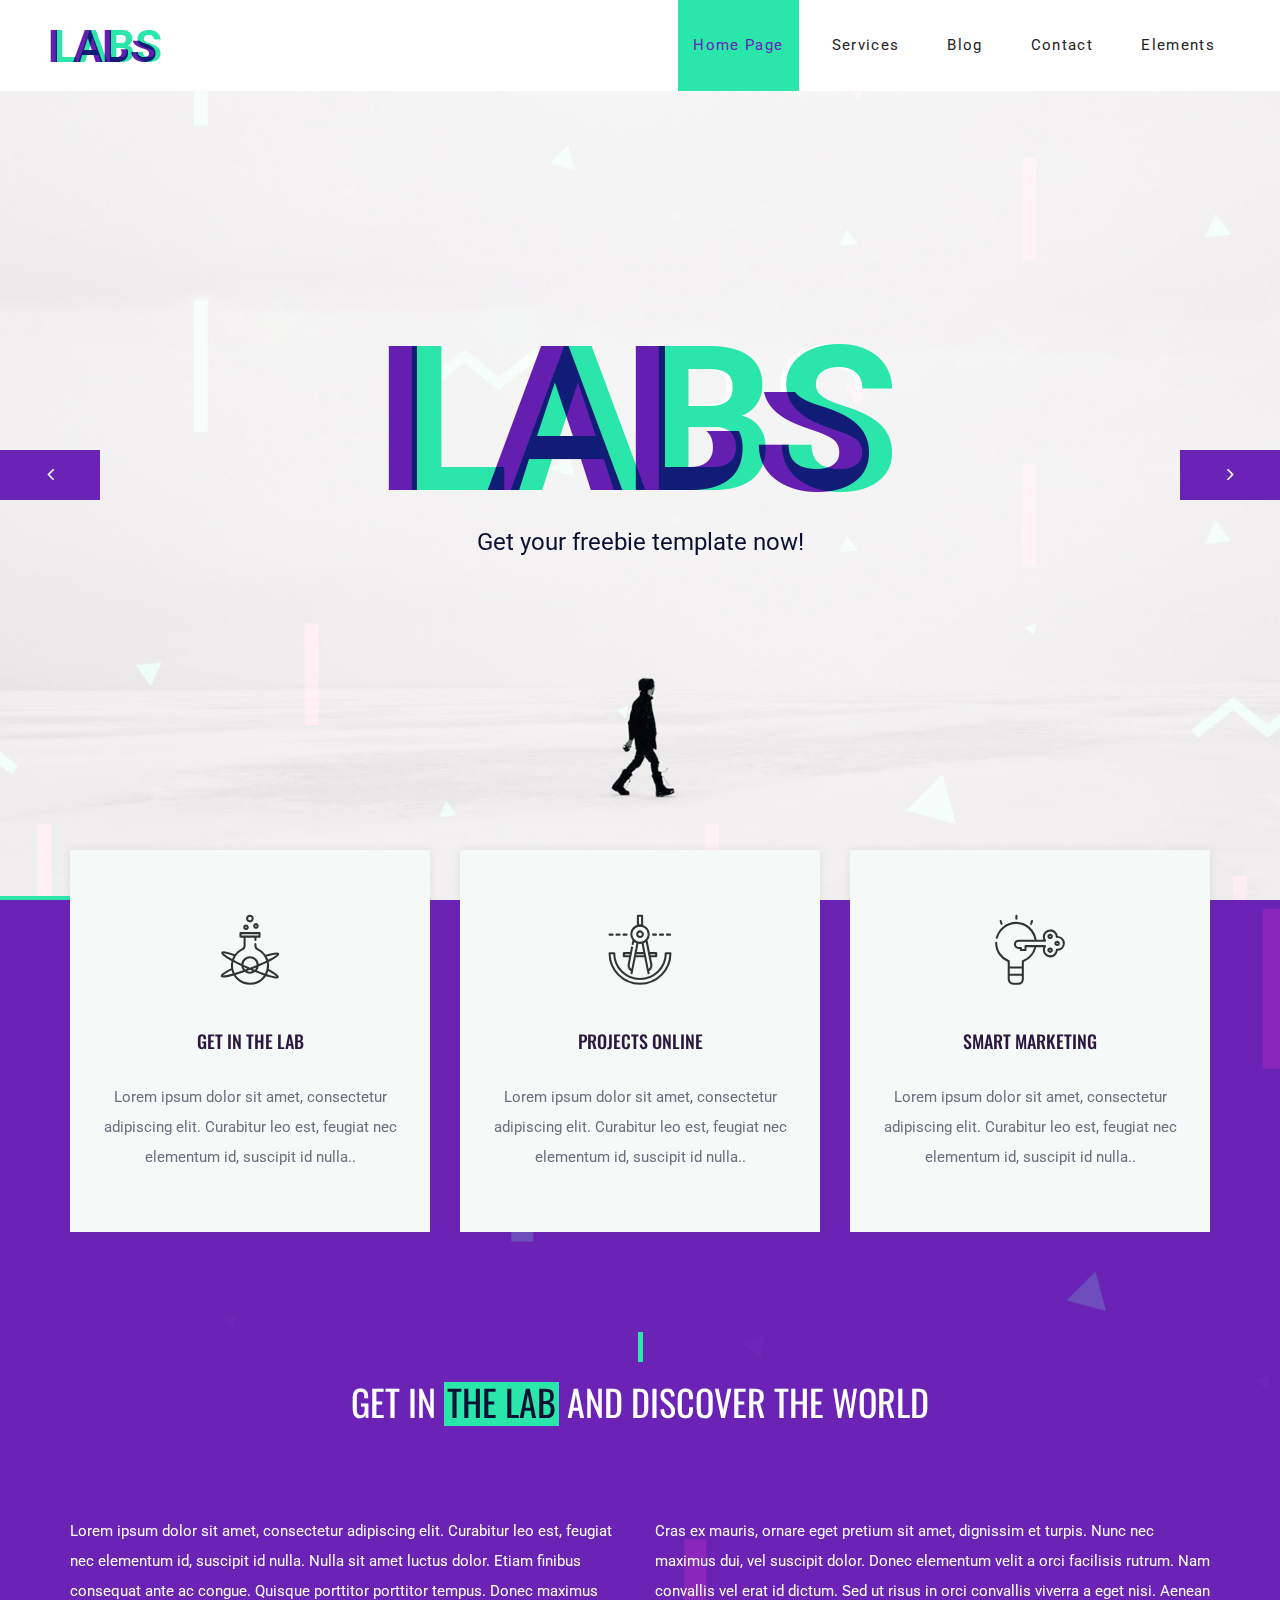
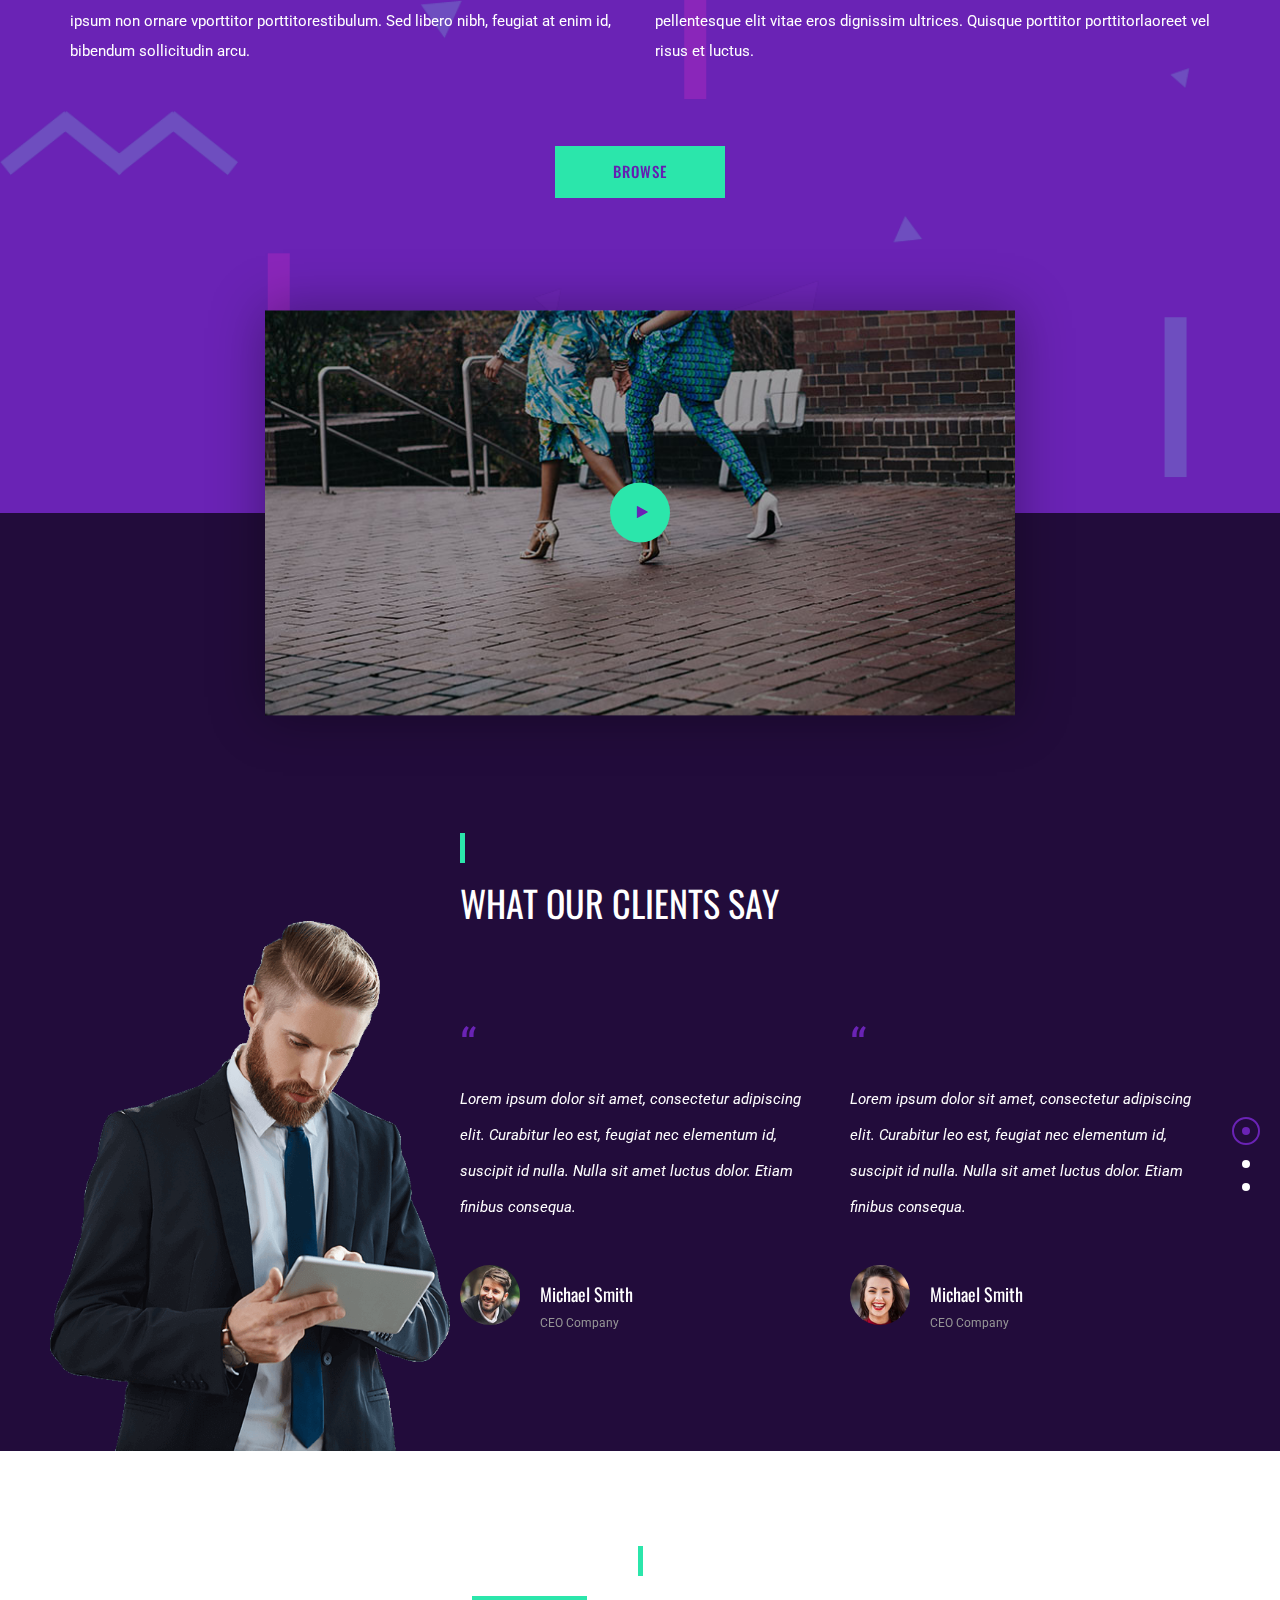
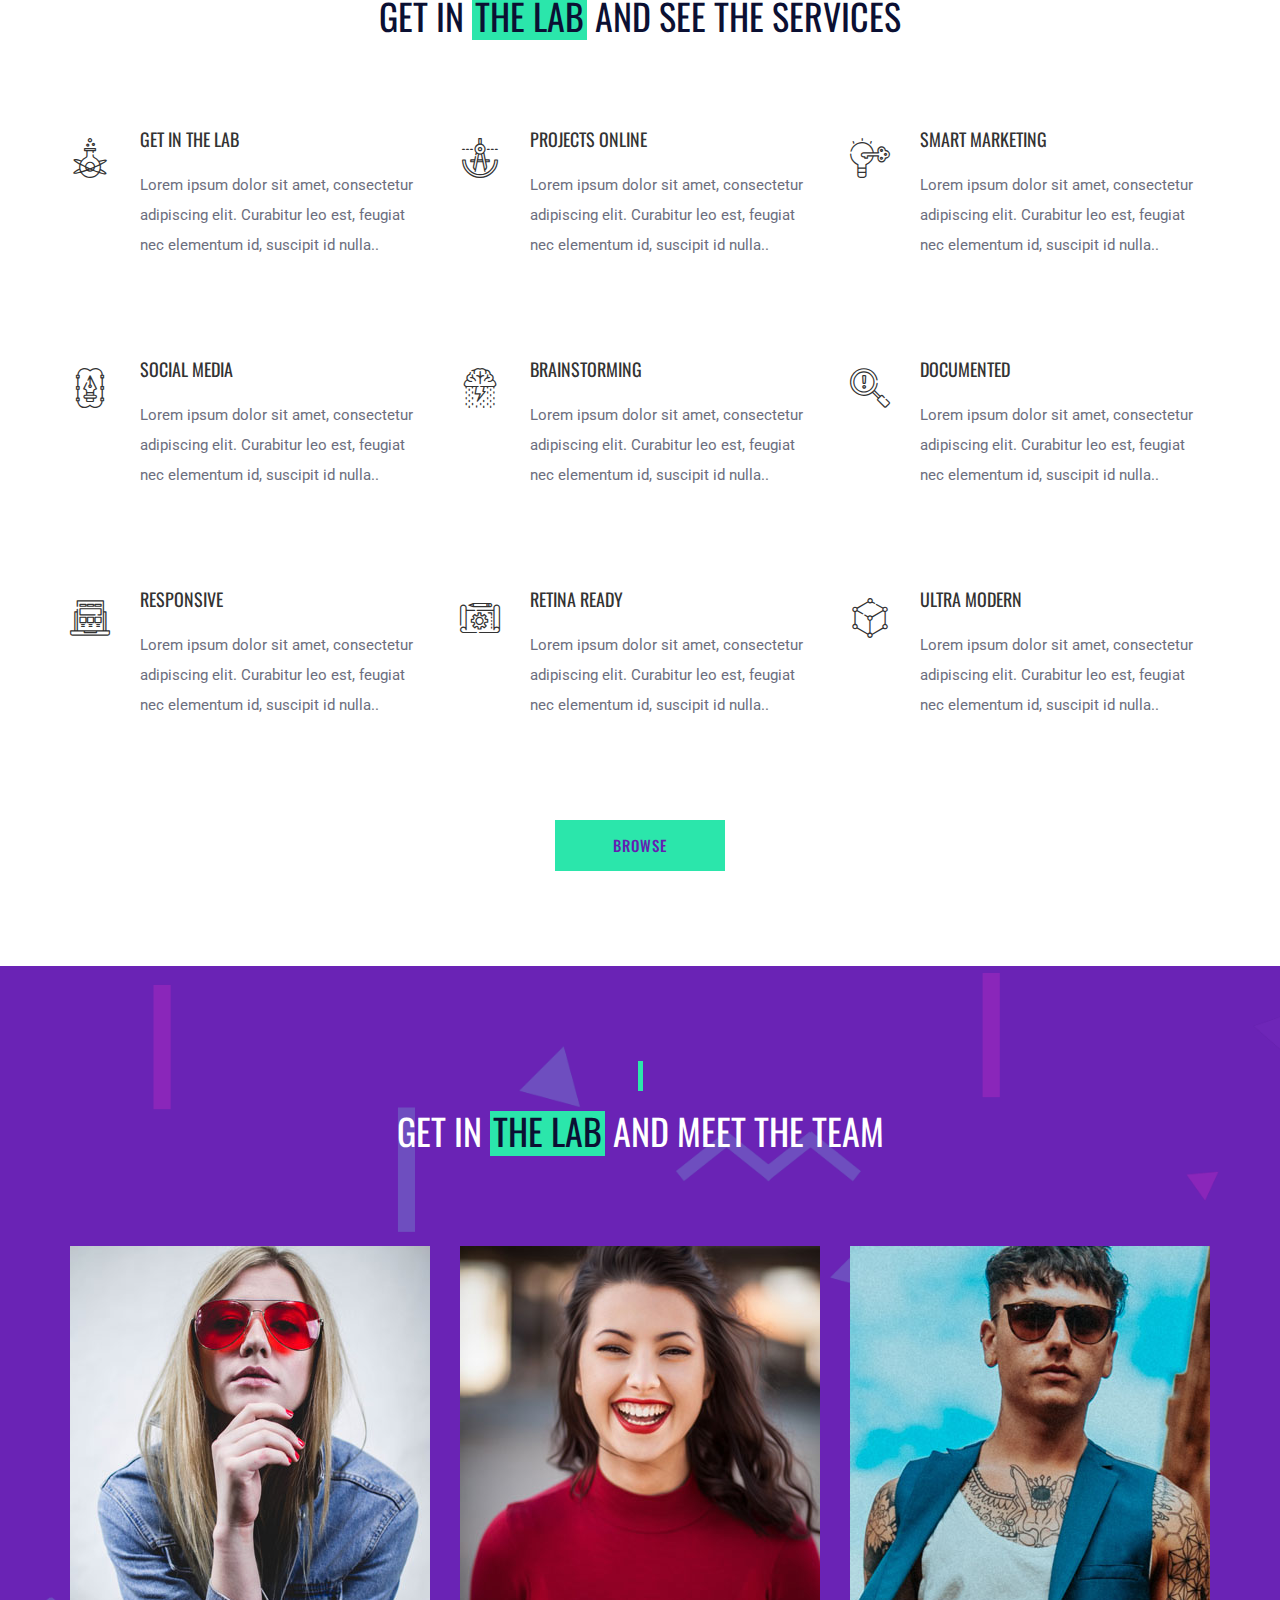
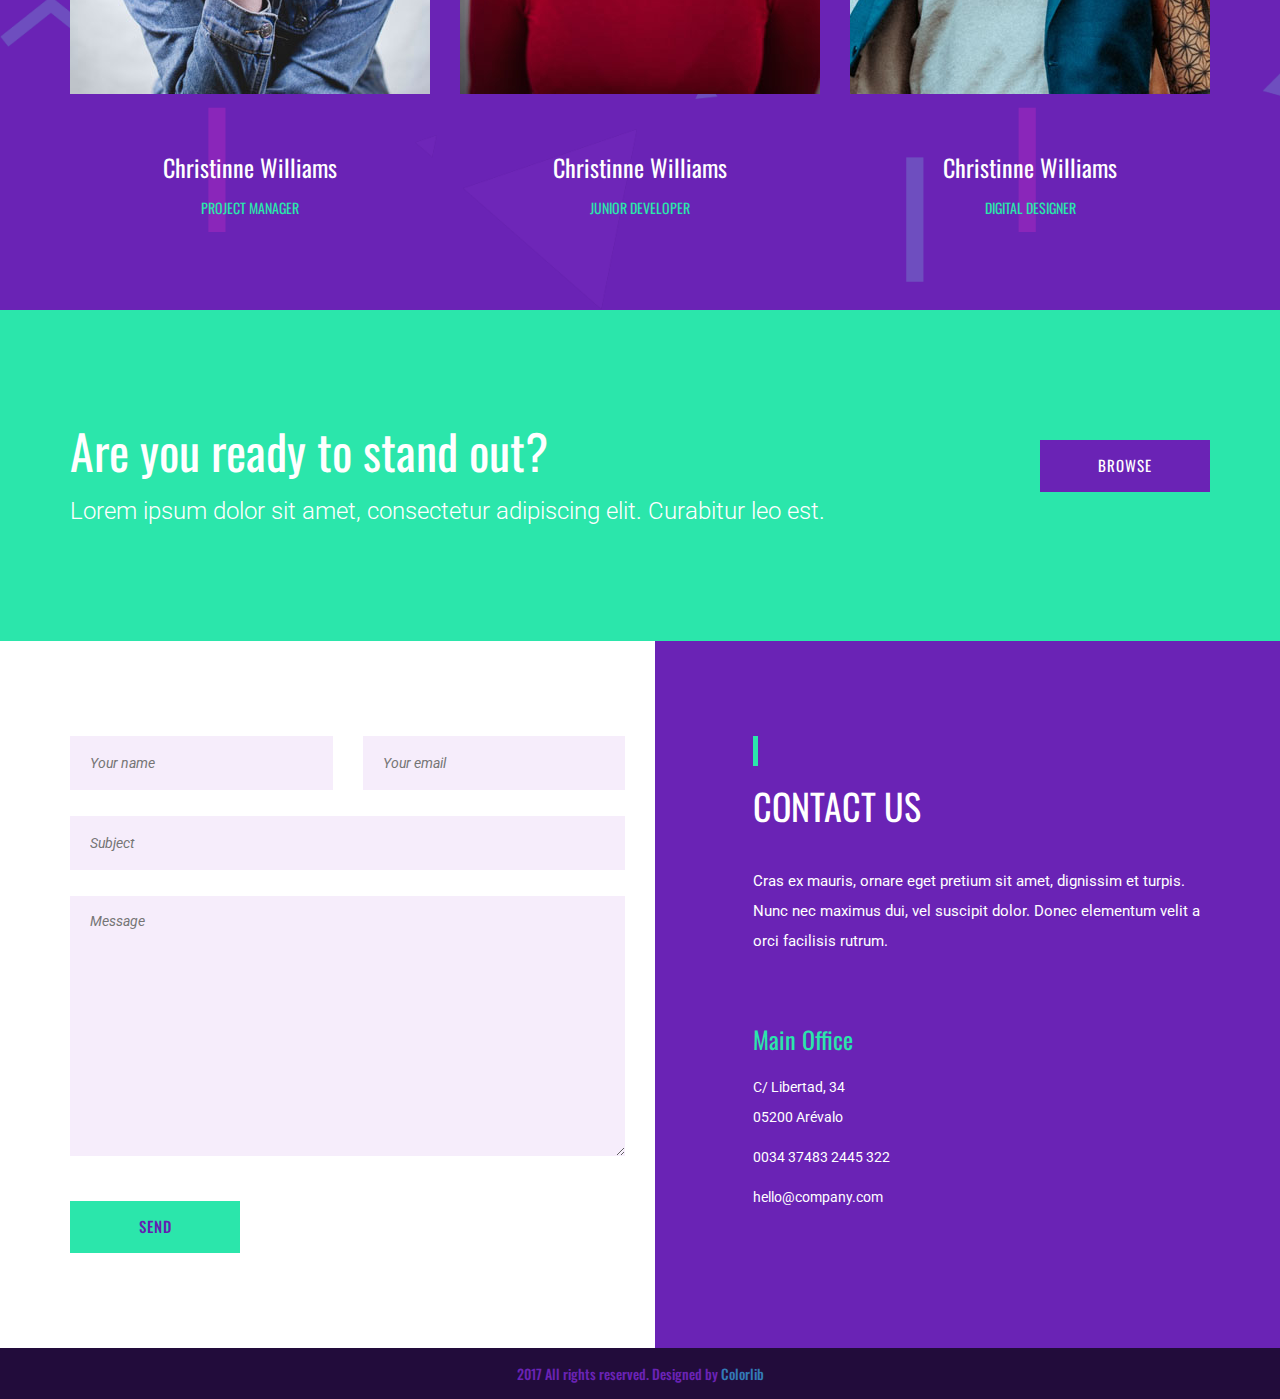
==== commit 5eef1972: "Merge branch 'master' of https://github.com/viniciusaguiarmonteiro/datavizdashboards" ====
--- a/index.html
+++ b/index.html
@@ -46,7 +46,7 @@
 		<div class="responsive"><i class="fa fa-bars"></i></div>
 		<nav>
 			<ul class="menu-list">
-				<li class="active"><a href="index.html">Home</a></li>
+				<li class="active"><a href="index.html">Home Page</a></li>
 				<li><a href="services.html">Services</a></li>
 				<li><a href="blog.html">Blog</a></li>
 				<li><a href="contact.html">Contact</a></li>
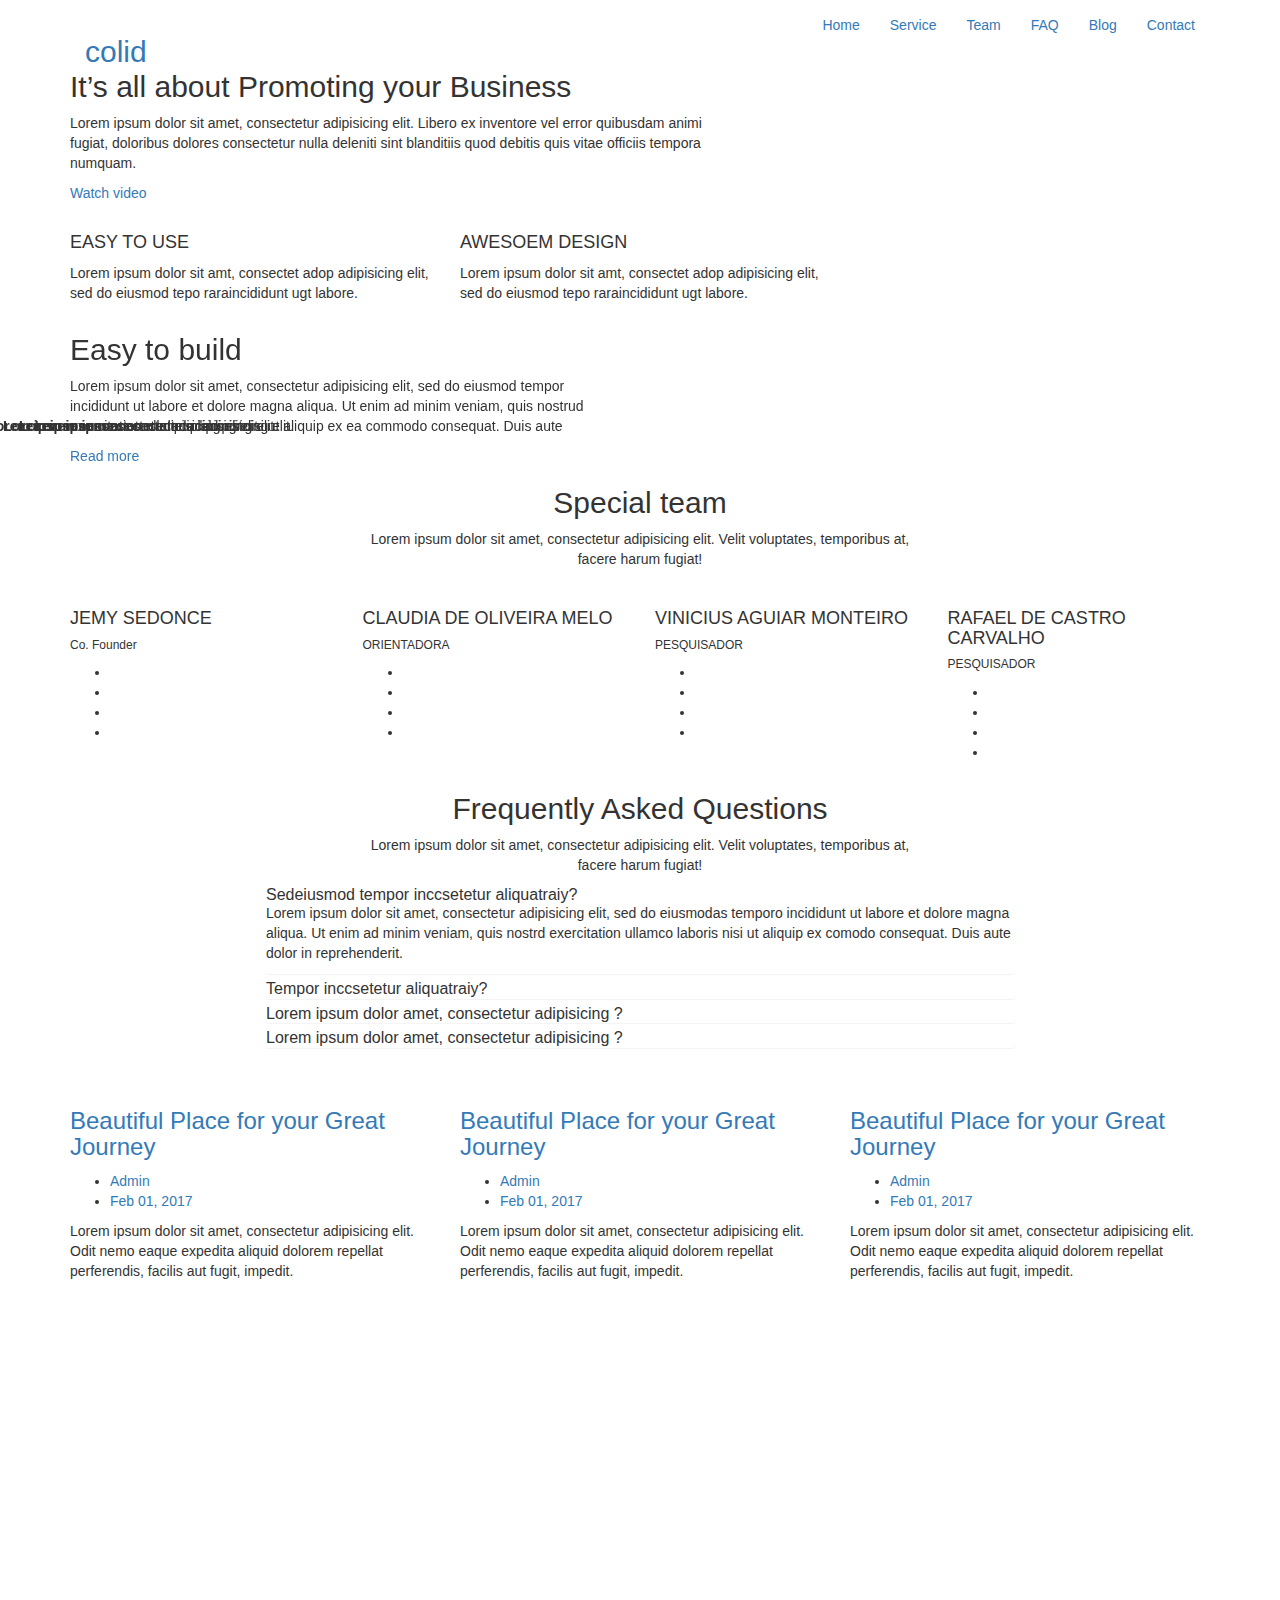
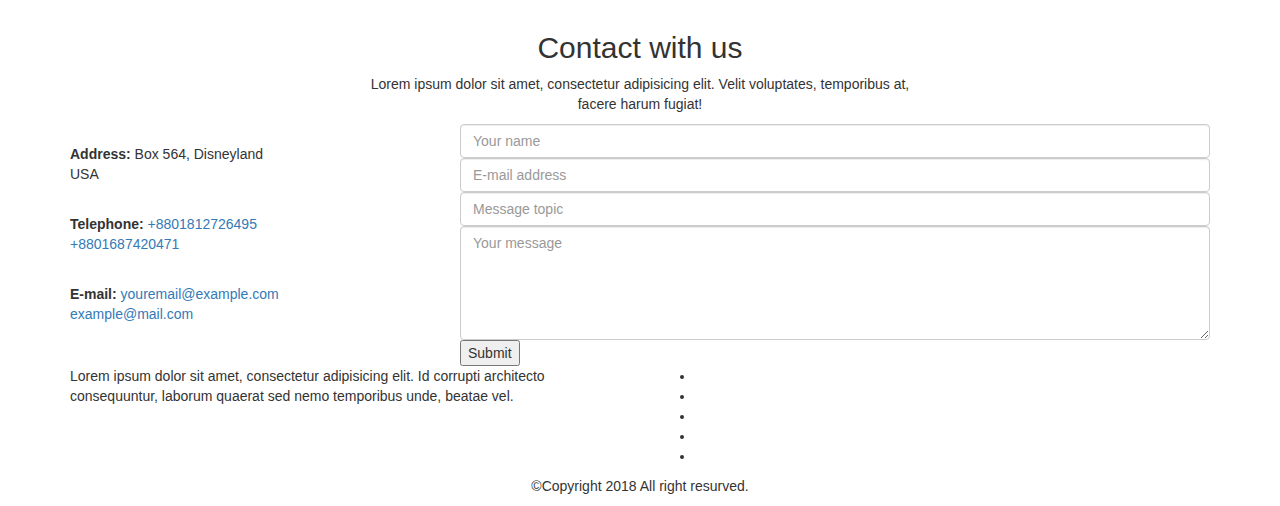
==== commit afff5b65: "modificando nomes" ====
--- a/index.html
+++ b/index.html
@@ -1,493 +1,541 @@
-<!DOCTYPE html>
-<html lang="en">
-<head>
-	<title>Labs - Design Studio</title>
-	<meta charset="UTF-8">
-	<meta name="description" content="Labs - Design Studio">
-	<meta name="keywords" content="lab, onepage, creative, html">
-	<meta name="viewport" content="width=device-width, initial-scale=1.0">
-	<!-- Favicon -->
-	<link href="img/favicon.ico" rel="shortcut icon"/>
-
-	<!-- Google Fonts -->
-	<link href="https://fonts.googleapis.com/css?family=Oswald:300,400,500,700|Roboto:300,400,700" rel="stylesheet">
-
-	<!-- Stylesheets -->
-	<link rel="stylesheet" href="css/bootstrap.min.css"/>
-	<link rel="stylesheet" href="css/font-awesome.min.css"/>
-	<link rel="stylesheet" href="css/flaticon.css"/>
-	<link rel="stylesheet" href="css/magnific-popup.css"/>
-	<link rel="stylesheet" href="css/owl.carousel.css"/>
-	<link rel="stylesheet" href="css/style.css"/>
-
-
-	<!--[if lt IE 9]>
-	  <script src="https://oss.maxcdn.com/html5shiv/3.7.2/html5shiv.min.js"></script>
-	  <script src="https://oss.maxcdn.com/respond/1.4.2/respond.min.js"></script>
-	<![endif]-->
-
-</head>
-<body>
-	<!-- Page Preloder -->
-	<div id="preloder">
-		<div class="loader">
-			<img src="img/logo.png" alt="">
-			<h2>Loading.....</h2>
-		</div>
-	</div>
-
-
-	<!-- Header section -->
-	<header class="header-section">
-		<div class="logo">
-			<img src="img/logo.png" alt=""><!-- Logo -->
-		</div>
-		<!-- Navigation -->
-		<div class="responsive"><i class="fa fa-bars"></i></div>
-		<nav>
-			<ul class="menu-list">
-				<li class="active"><a href="index.html">Home Page</a></li>
-				<li><a href="services.html">Services</a></li>
-				<li><a href="blog.html">Blog</a></li>
-				<li><a href="contact.html">Contact</a></li>
-				<li><a href="elements.html">Elements</a></li>
-			</ul>
-		</nav>
-	</header>
-	<!-- Header section end -->
-
-
-	<!-- Intro Section -->
-	<div class="hero-section">
-		<div class="hero-content">
-			<div class="hero-center">
-				<img src="img/big-logo.png" alt="">
-				<p>Get your freebie template now!</p>
-			</div>
-		</div>
-		<!-- slider -->
-		<div id="hero-slider" class="owl-carousel">
-			<div class="item  hero-item" data-bg="img/01.jpg"></div>
-			<div class="item  hero-item" data-bg="img/02.jpg"></div>
-		</div>
-	</div>
-	<!-- Intro Section -->
-
-
-	<!-- About section -->
-	<div class="about-section">
-		<div class="overlay"></div>
-		<!-- card section -->
-		<div class="card-section">
-			<div class="container">
-				<div class="row">
-					<!-- single card -->
-					<div class="col-md-4 col-sm-6">
-						<div class="lab-card">
-							<div class="icon">
-								<i class="flaticon-023-flask"></i>
-							</div>
-							<h2>Get in the lab</h2>
-							<p>Lorem ipsum dolor sit amet, consectetur adipiscing elit. Curabitur leo est, feugiat nec elementum id, suscipit id nulla..</p>
-						</div>
-					</div>
-					<!-- single card -->
-					<div class="col-md-4 col-sm-6">
-						<div class="lab-card">
-							<div class="icon">
-								<i class="flaticon-011-compass"></i>
-							</div>
-							<h2>Projects online</h2>
-							<p>Lorem ipsum dolor sit amet, consectetur adipiscing elit. Curabitur leo est, feugiat nec elementum id, suscipit id nulla..</p>
-						</div>
-					</div>
-					<!-- single card -->
-					<div class="col-md-4 col-sm-12">
-						<div class="lab-card">
-							<div class="icon">
-								<i class="flaticon-037-idea"></i>
-							</div>
-							<h2>SMART MARKETING</h2>
-							<p>Lorem ipsum dolor sit amet, consectetur adipiscing elit. Curabitur leo est, feugiat nec elementum id, suscipit id nulla..</p>
-						</div>
-					</div>
-				</div>
-			</div>
-		</div>
-		<!-- card section end-->
-
-
-		<!-- About contant -->
-		<div class="about-contant">
-			<div class="container">
-				<div class="section-title">
-					<h2>Get in <span>the Lab</span> and discover the world</h2>
-				</div>
-				<div class="row">
-					<div class="col-md-6">
-						<p>Lorem ipsum dolor sit amet, consectetur adipiscing elit. Curabitur leo est, feugiat nec elementum id, suscipit id nulla. Nulla sit amet luctus dolor. Etiam finibus consequat ante ac congue. Quisque porttitor porttitor tempus. Donec maximus ipsum non ornare vporttitor porttitorestibulum. Sed libero nibh, feugiat at enim id, bibendum sollicitudin arcu.</p>
-					</div>
-					<div class="col-md-6">
-						<p>Cras ex mauris, ornare eget pretium sit amet, dignissim et turpis. Nunc nec maximus dui, vel suscipit dolor. Donec elementum velit a orci facilisis rutrum. Nam convallis vel erat id dictum. Sed ut risus in orci convallis viverra a eget nisi. Aenean pellentesque elit vitae eros dignissim ultrices. Quisque porttitor porttitorlaoreet vel risus et luctus.</p>
-					</div>
-				</div>
-				<div class="text-center mt60">
-					<a href="" class="site-btn">Browse</a>
-				</div>
-				<!-- popup video -->
-				<div class="intro-video">
-					<div class="row">
-						<div class="col-md-8 col-md-offset-2">
-							<img src="img/video.jpg" alt="">
-							<a href="https://www.youtube.com/watch?v=JgHfx2v9zOU" class="video-popup">
-								<i class="fa fa-play"></i>
-							</a>
-						</div>
-					</div>
-				</div>
-			</div>
-		</div>
-	</div>
-	<!-- About section end -->
-
-
-	<!-- Testimonial section -->
-	<div class="testimonial-section pb100">
-		<div class="test-overlay"></div>
-		<div class="container">
-			<div class="row">
-				<div class="col-md-8 col-md-offset-4">
-					<div class="section-title left">
-						<h2>What our clients say</h2>
-					</div>
-					<div class="owl-carousel" id="testimonial-slide">
-						<!-- single testimonial -->
-						<div class="testimonial">
-							<span>‘​‌‘​‌</span>
-							<p>Lorem ipsum dolor sit amet, consectetur adipiscing elit. Curabitur leo est, feugiat nec elementum id, suscipit id nulla. Nulla sit amet luctus dolor. Etiam finibus consequa.</p>
-							<div class="client-info">
-								<div class="avatar">
-									<img src="img/avatar/01.jpg" alt="">
-								</div>
-								<div class="client-name">
-									<h2>Michael Smith</h2>
-									<p>CEO Company</p>
-								</div>
-							</div>
-						</div>
-						<!-- single testimonial -->
-						<div class="testimonial">
-							<span>‘​‌‘​‌</span>
-							<p>Lorem ipsum dolor sit amet, consectetur adipiscing elit. Curabitur leo est, feugiat nec elementum id, suscipit id nulla. Nulla sit amet luctus dolor. Etiam finibus consequa.</p>
-							<div class="client-info">
-								<div class="avatar">
-									<img src="img/avatar/02.jpg" alt="">
-								</div>
-								<div class="client-name">
-									<h2>Michael Smith</h2>
-									<p>CEO Company</p>
-								</div>
-							</div>
-						</div>
-						<!-- single testimonial -->
-						<div class="testimonial">
-							<span>‘​‌‘​‌</span>
-							<p>Lorem ipsum dolor sit amet, consectetur adipiscing elit. Curabitur leo est, feugiat nec elementum id, suscipit id nulla. Nulla sit amet luctus dolor. Etiam finibus consequa.</p>
-							<div class="client-info">
-								<div class="avatar">
-									<img src="img/avatar/01.jpg" alt="">
-								</div>
-								<div class="client-name">
-									<h2>Michael Smith</h2>
-									<p>CEO Company</p>
-								</div>
-							</div>
-						</div>
-						<!-- single testimonial -->
-						<div class="testimonial">
-							<span>‘​‌‘​‌</span>
-							<p>Lorem ipsum dolor sit amet, consectetur adipiscing elit. Curabitur leo est, feugiat nec elementum id, suscipit id nulla. Nulla sit amet luctus dolor. Etiam finibus consequa.</p>
-							<div class="client-info">
-								<div class="avatar">
-									<img src="img/avatar/02.jpg" alt="">
-								</div>
-								<div class="client-name">
-									<h2>Michael Smith</h2>
-									<p>CEO Company</p>
-								</div>
-							</div>
-						</div>
-						<!-- single testimonial -->
-						<div class="testimonial">
-							<span>‘​‌‘​‌</span>
-							<p>Lorem ipsum dolor sit amet, consectetur adipiscing elit. Curabitur leo est, feugiat nec elementum id, suscipit id nulla. Nulla sit amet luctus dolor. Etiam finibus consequa.</p>
-							<div class="client-info">
-								<div class="avatar">
-									<img src="img/avatar/01.jpg" alt="">
-								</div>
-								<div class="client-name">
-									<h2>Michael Smith</h2>
-									<p>CEO Company</p>
-								</div>
-							</div>
-						</div>
-						<!-- single testimonial -->
-						<div class="testimonial">
-							<span>‘​‌‘​‌</span>
-							<p>Lorem ipsum dolor sit amet, consectetur adipiscing elit. Curabitur leo est, feugiat nec elementum id, suscipit id nulla. Nulla sit amet luctus dolor. Etiam finibus consequa.</p>
-							<div class="client-info">
-								<div class="avatar">
-									<img src="img/avatar/02.jpg" alt="">
-								</div>
-								<div class="client-name">
-									<h2>Michael Smith</h2>
-									<p>CEO Company</p>
-								</div>
-							</div>
-						</div>
-					</div>
-				</div>
-			</div>
-		</div>
-	</div>
-	<!-- Testimonial section end-->
-
-
-	<!-- Services section -->
-	<div class="services-section spad">
-		<div class="container">
-			<div class="section-title dark">
-				<h2>Get in <span>the Lab</span> and see the services</h2>
-			</div>
-			<div class="row">
-				<!-- single service -->
-				<div class="col-md-4 col-sm-6">
-					<div class="service">
-						<div class="icon">
-							<i class="flaticon-023-flask"></i>
-						</div>
-						<div class="service-text">
-							<h2>Get in the lab</h2>
-							<p>Lorem ipsum dolor sit amet, consectetur adipiscing elit. Curabitur leo est, feugiat nec elementum id, suscipit id nulla..</p>
-						</div>
-					</div>
-				</div>
-				<!-- single service -->
-				<div class="col-md-4 col-sm-6">
-					<div class="service">
-						<div class="icon">
-							<i class="flaticon-011-compass"></i>
-						</div>
-						<div class="service-text">
-							<h2>Projects online</h2>
-							<p>Lorem ipsum dolor sit amet, consectetur adipiscing elit. Curabitur leo est, feugiat nec elementum id, suscipit id nulla..</p>
-						</div>
-					</div>
-				</div>
-				<!-- single service -->
-				<div class="col-md-4 col-sm-6">
-					<div class="service">
-						<div class="icon">
-							<i class="flaticon-037-idea"></i>
-						</div>
-						<div class="service-text">
-							<h2>SMART MARKETING</h2>
-							<p>Lorem ipsum dolor sit amet, consectetur adipiscing elit. Curabitur leo est, feugiat nec elementum id, suscipit id nulla..</p>
-						</div>
-					</div>
-				</div>
-				<!-- single service -->
-				<div class="col-md-4 col-sm-6">
-					<div class="service">
-						<div class="icon">
-							<i class="flaticon-039-vector"></i>
-						</div>
-						<div class="service-text">
-							<h2>Social Media</h2>
-							<p>Lorem ipsum dolor sit amet, consectetur adipiscing elit. Curabitur leo est, feugiat nec elementum id, suscipit id nulla..</p>
-						</div>
-					</div>
-				</div>
-				<!-- single service -->
-				<div class="col-md-4 col-sm-6">
-					<div class="service">
-						<div class="icon">
-							<i class="flaticon-036-brainstorming"></i>
-						</div>
-						<div class="service-text">
-							<h2>Brainstorming</h2>
-							<p>Lorem ipsum dolor sit amet, consectetur adipiscing elit. Curabitur leo est, feugiat nec elementum id, suscipit id nulla..</p>
-						</div>
-					</div>
-				</div>
-				<!-- single service -->
-				<div class="col-md-4 col-sm-6">
-					<div class="service">
-						<div class="icon">
-							<i class="flaticon-026-search"></i>
-						</div>
-						<div class="service-text">
-							<h2>Documented</h2>
-							<p>Lorem ipsum dolor sit amet, consectetur adipiscing elit. Curabitur leo est, feugiat nec elementum id, suscipit id nulla..</p>
-						</div>
-					</div>
-				</div>
-				<!-- single service -->
-				<div class="col-md-4 col-sm-6">
-					<div class="service">
-						<div class="icon">
-							<i class="flaticon-018-laptop-1"></i>
-						</div>
-						<div class="service-text">
-							<h2>Responsive</h2>
-							<p>Lorem ipsum dolor sit amet, consectetur adipiscing elit. Curabitur leo est, feugiat nec elementum id, suscipit id nulla..</p>
-						</div>
-					</div>
-				</div>
-				<!-- single service -->
-				<div class="col-md-4 col-sm-6">
-					<div class="service">
-						<div class="icon">
-							<i class="flaticon-043-sketch"></i>
-						</div>
-						<div class="service-text">
-							<h2>Retina ready</h2>
-							<p>Lorem ipsum dolor sit amet, consectetur adipiscing elit. Curabitur leo est, feugiat nec elementum id, suscipit id nulla..</p>
-						</div>
-					</div>
-				</div>
-				<!-- single service -->
-				<div class="col-md-4 col-sm-6">
-					<div class="service">
-						<div class="icon">
-							<i class="flaticon-012-cube"></i>
-						</div>
-						<div class="service-text">
-							<h2>Ultra modern</h2>
-							<p>Lorem ipsum dolor sit amet, consectetur adipiscing elit. Curabitur leo est, feugiat nec elementum id, suscipit id nulla..</p>
-						</div>
-					</div>
-				</div>
-			</div>
-			<div class="text-center">
-				<a href="" class="site-btn">Browse</a>
-			</div>
-		</div>
-	</div>
-	<!-- services section end -->
-
-
-	<!-- Team Section -->
-	<div class="team-section spad">
-		<div class="overlay"></div>
-		<div class="container">
-			<div class="section-title">
-				<h2>Get in <span>the Lab</span> and  meet the team</h2>
-			</div>
-			<div class="row">
-				<!-- single member -->
-				<div class="col-sm-4">
-					<div class="member">
-						<img src="img/team/1.jpg" alt="">
-						<h2>Christinne Williams</h2>
-						<h3>Project Manager</h3>
-					</div>
-				</div>
-				<!-- single member -->
-				<div class="col-sm-4">
-					<div class="member">
-						<img src="img/team/2.jpg" alt="">
-						<h2>Christinne Williams</h2>
-						<h3>Junior developer</h3>
-					</div>
-				</div>
-				<!-- single member -->
-				<div class="col-sm-4">
-					<div class="member">
-						<img src="img/team/3.jpg" alt="">
-						<h2>Christinne Williams</h2>
-						<h3>Digital designer</h3>
-					</div>
-				</div>
-			</div>
-		</div>
-	</div>
-	<!-- Team Section end-->
-
-
-	<!-- Promotion section -->
-	<div class="promotion-section">
-		<div class="container">
-			<div class="row">
-				<div class="col-md-9">
-					<h2>Are you ready to stand out?</h2>
-					<p>Lorem ipsum dolor sit amet, consectetur adipiscing elit. Curabitur leo est.</p>
-				</div>
-				<div class="col-md-3">
-					<div class="promo-btn-area">
-						<a href="" class="site-btn btn-2">Browse</a>
-					</div>
-				</div>
-			</div>
-		</div>
-	</div>
-	<!-- Promotion section end-->
-
-
-	<!-- Contact section -->
-	<div class="contact-section spad fix">
-		<div class="container">
-			<div class="row">
-				<!-- contact info -->
-				<div class="col-md-5 col-md-offset-1 contact-info col-push">
-					<div class="section-title left">
-						<h2>Contact us</h2>
-					</div>
-					<p>Cras ex mauris, ornare eget pretium sit amet, dignissim et turpis. Nunc nec maximus dui, vel suscipit dolor. Donec elementum velit a orci facilisis rutrum. </p>
-					<h3 class="mt60">Main Office</h3>
-					<p class="con-item">C/ Libertad, 34 <br> 05200 Arévalo </p>
-					<p class="con-item">0034 37483 2445 322</p>
-					<p class="con-item">hello@company.com</p>
-				</div>
-				<!-- contact form -->
-				<div class="col-md-6 col-pull">
-					<form class="form-class" id="con_form">
-						<div class="row">
-							<div class="col-sm-6">
-								<input type="text" name="name" placeholder="Your name">
-							</div>
-							<div class="col-sm-6">
-								<input type="text" name="email" placeholder="Your email">
-							</div>
-							<div class="col-sm-12">
-								<input type="text" name="subject" placeholder="Subject">
-								<textarea name="message" placeholder="Message"></textarea>
-								<button class="site-btn">send</button>
-							</div>
-						</div>
-					</form>
-				</div>
-			</div>
-		</div>
-	</div>
-	<!-- Contact section end-->
-
-
-	<!-- Footer section -->
-	<footer class="footer-section">
-		<h2>2017 All rights reserved. Designed by <a href="https://colorlib.com" target="_blank">Colorlib</a></h2>
-	</footer>
-	<!-- Footer section end -->
-
-
-
-
-	<!--====== Javascripts & Jquery ======-->
-	<script src="js/jquery-2.1.4.min.js"></script>
-	<script src="js/bootstrap.min.js"></script>
-	<script src="js/magnific-popup.min.js"></script>
-	<script src="js/owl.carousel.min.js"></script>
-	<script src="js/circle-progress.min.js"></script>
-	<script src="js/main.js"></script>
-</body>
-</html>
+	<!doctype html>
+<html class="no-js" lang="zxx">
+
+<head>
+    <meta charset="utf-8">
+    <meta name="author" content="John Doe">
+    <meta name="description" content="">
+    <meta name="keywords" content="HTML,CSS,XML,JavaScript">
+    <meta http-equiv="x-ua-compatible" content="ie=edge">
+    <meta name="viewport" content="width=device-width, initial-scale=1.0">
+    <!-- Title -->
+    <title>Home</title>
+    <!-- Place favicon.ico in the root directory -->
+    <link rel="apple-touch-icon" href="images/apple-touch-icon.png">
+    <link rel="shortcut icon" type="image/ico" href="images/favicon.ico" />
+    <!-- Plugin-CSS -->
+    <link rel="stylesheet" href="css/bootstrap.min.css">
+    <link rel="stylesheet" href="css/owl.carousel.min.css">
+    <link rel="stylesheet" href="css/themify-icons.css">
+    <link rel="stylesheet" href="css/magnific-popup.css">
+    <link rel="stylesheet" href="css/animate.css">
+    <!-- Main-Stylesheets -->
+    <link rel="stylesheet" href="css/normalize.css">
+    <link rel="stylesheet" href="style.css">
+    <link rel="stylesheet" href="css/responsive.css">
+    <script src="js/vendor/modernizr-2.8.3.min.js"></script>
+
+    <!--[if lt IE 9]>
+        <script src="//oss.maxcdn.com/html5shiv/3.7.2/html5shiv.min.js"></script>
+        <script src="//oss.maxcdn.com/respond/1.4.2/respond.min.js"></script>
+    <![endif]-->
+</head>
+
+<body data-spy="scroll" data-target="#primary-menu">
+
+    <div class="preloader">
+        <div class="sk-folding-cube">
+            <div class="sk-cube1 sk-cube"></div>
+            <div class="sk-cube2 sk-cube"></div>
+            <div class="sk-cube4 sk-cube"></div>
+            <div class="sk-cube3 sk-cube"></div>
+        </div>
+    </div>
+    <!--Mainmenu-area-->
+    <div class="mainmenu-area" data-spy="affix" data-offset-top="100">
+        <div class="container">
+            <!--Logo-->
+            <div class="navbar-header">
+                <button type="button" class="navbar-toggle" data-toggle="collapse" data-target="#primary-menu">
+                    <span class="icon-bar"></span>
+                    <span class="icon-bar"></span>
+                    <span class="icon-bar"></span>
+                </button>
+                <a href="#" class="navbar-brand logo">
+                    <h2>colid</h2>
+                </a>
+            </div>
+            <!--Logo/-->
+            <nav class="collapse navbar-collapse" id="primary-menu">
+                <ul class="nav navbar-nav navbar-right">
+                    <li class="active"><a href="#home-page">Home</a></li>
+                    <li><a href="#service-page">Service</a></li>
+                    <li><a href="#team-page">Team</a></li>
+                    <li><a href="#faq-page">FAQ</a></li>
+                    <li><a href="#blog-page">Blog</a></li>
+                    <li><a href="#contact-page">Contact</a></li>
+                </ul>
+            </nav>
+        </div>
+    </div>
+    <!--Mainmenu-area/-->
+
+
+
+    <!--Header-area-->
+    <header class="header-area overlay full-height relative v-center" id="home-page">
+        <div class="absolute anlge-bg"></div>
+        <div class="container">
+            <div class="row v-center">
+                <div class="col-xs-12 col-md-7 header-text">
+                    <h2>It’s all about Promoting your Business</h2>
+                    <p>Lorem ipsum dolor sit amet, consectetur adipisicing elit. Libero ex inventore vel error quibusdam animi fugiat, doloribus dolores consectetur nulla deleniti sint blanditiis quod debitis quis vitae officiis tempora numquam.</p>
+                    <a href="#" class="button white">Watch video</a>
+                </div>
+                <div class="hidden-xs hidden-sm col-md-5 text-right">
+                </div>
+            </div>
+        </div>
+    </header>
+    <!--Header-area/-->
+
+
+
+    <!--Feature-area-->
+    <section class="gray-bg section-padding" id="service-page">
+        <div class="container">
+            <div class="row">
+                <div class="col-xs-12 col-sm-4">
+                    <div class="box">
+                        <div class="box-icon">
+                            <img src="images/service-icon-1.png" alt="">
+                        </div>
+                        <h4>EASY TO USE</h4>
+                        <p>Lorem ipsum dolor sit amt, consectet adop adipisicing elit, sed do eiusmod tepo raraincididunt ugt labore.</p>
+                    </div>
+                </div>
+                <div class="col-xs-12 col-sm-4">
+                    <div class="box">
+                        <div class="box-icon">
+                            <img src="images/service-icon-2.png" alt="">
+                        </div>
+                        <h4>AWESOEM DESIGN</h4>
+                        <p>Lorem ipsum dolor sit amt, consectet adop adipisicing elit, sed do eiusmod tepo raraincididunt ugt labore.</p>
+                    </div>
+                </div>
+            </div>
+        </div>
+    </section>
+    <!--Feature-area/-->
+
+    <section class="angle-bg sky-bg section-padding">
+        <div class="container">
+            <div class="row">
+                <div class="col-xs-12">
+                    <div id="caption_slide" class="carousel slide caption-slider" data-ride="carousel">
+                        <div class="carousel-inner" role="listbox">
+                            <div class="item active row">
+                                <div class="v-center">
+                                    <div class="col-xs-12 col-md-6">
+                                        <div class="caption-title" data-animation="animated fadeInUp">
+                                            <h2>Easy to build</h2>
+                                        </div>
+                                        <div class="caption-desc" data-animation="animated fadeInUp">
+                                            <p>Lorem ipsum dolor sit amet, consectetur adipisicing elit, sed do eiusmod tempor incididunt ut labore et dolore magna aliqua. Ut enim ad minim veniam, quis nostrud exercitation ullamco laboris nisi ut aliquip ex ea commodo consequat. Duis aute</p>
+                                        </div>
+                                        <div class="caption-button" data-animation="animated fadeInUp">
+                                            <a href="#" class="button">Read more</a>
+                                        </div>
+                                    </div>
+                                    <div class="col-xs-6 col-md-3">
+                                        <div class="caption-photo one" data-animation="animated fadeInRight">
+                                            <img src="images/screen-1.jpg" alt="">
+                                        </div>
+                                    </div>
+                                    <div class="col-xs-6 col-md-3">
+                                        <div class="caption-photo two" data-animation="animated fadeInRight">
+                                            <img src="images/screen-2.jpg" alt="">
+                                        </div>
+                                    </div>
+                                </div>
+                            </div>
+                            <div class="item row">
+                                <div class="v-center">
+                                    <div class="col-xs-12 col-md-6">
+                                        <div class="caption-title" data-animation="animated fadeInUp">
+                                            <h2>Awesome design</h2>
+                                        </div>
+                                        <div class="caption-desc" data-animation="animated fadeInUp">
+                                            <p>Lorem ipsum dolor sit amet, consectetur adipisicing elit, sed do eiusmod tempor incididunt ut labore et dolore magna aliqua. Ut enim ad minim veniam, quis nostrud exercitation ullamco laboris nisi ut aliquip ex ea commodo consequat. Duis aute</p>
+                                        </div>
+                                        <div class="caption-button" data-animation="animated fadeInUp">
+                                            <a href="#" class="button">Read more</a>
+                                        </div>
+                                    </div>
+                                    <div class="col-xs-6 col-md-3">
+                                        <div class="caption-photo one" data-animation="animated fadeInRight">
+                                            <img src="images/screen-3.jpg" alt="">
+                                        </div>
+                                    </div>
+                                    <div class="col-xs-6 col-md-3">
+                                        <div class="caption-photo two" data-animation="animated fadeInRight">
+                                            <img src="images/screen-4.jpg" alt="">
+                                        </div>
+                                    </div>
+                                </div>
+                            </div>
+                        </div>
+                        <!-- Indicators -->
+                        <ol class="carousel-indicators caption-indector">
+                            <li data-target="#caption_slide" data-slide-to="0" class="active">
+                                <strong>Lorem ipsum </strong>consectetur adipisicing elit.
+                            </li>
+                            <li data-target="#caption_slide" data-slide-to="1">
+                                <strong>Lorem ipsum </strong>consectetur adipisicing elit.
+                            </li>
+                            <li data-target="#caption_slide" data-slide-to="2">
+                                <strong>Lorem ipsum </strong>consectetur adipisicing elit.
+                            </li>
+                            <li data-target="#caption_slide" data-slide-to="3">
+                                <strong>Lorem ipsum </strong>consectetur adipisicing elit.
+                            </li>
+                        </ol>
+                    </div>
+                </div>
+            </div>
+        </div>
+    </section>
+    
+    <section class="section-padding gray-bg" id="team-page">
+        <div class="container">
+            <div class="row">
+                <div class="col-xs-12 col-sm-6 col-sm-offset-3 text-center">
+                    <div class="page-title">
+                        <h2>Special team</h2>
+                        <p>Lorem ipsum dolor sit amet, consectetur adipisicing elit. Velit voluptates, temporibus at, facere harum fugiat!</p>
+                    </div>
+                </div>
+            </div>
+            <div class="row">
+                <div class="col-xs-12 col-sm-6 col-md-3">
+                    <div class="single-team">
+                        <div class="team-photo">
+                            <img src="images/team-section-1.png" alt="">
+                        </div>
+                        <h4>JEMY SEDONCE</h4>
+                        <h6>Co. Founder</h6>
+                        <ul class="social-menu">
+                            <li><a href="#"><i class="ti-facebook"></i></a></li>
+                            <li><a href="#"><i class="ti-twitter"></i></a></li>
+                            <li><a href="#"><i class="ti-linkedin"></i></a></li>
+                            <li><a href="#"><i class="ti-pinterest"></i></a></li>
+                        </ul>
+                    </div>
+                </div>
+                <div class="col-xs-12 col-sm-6 col-md-3">
+                    <div class="single-team">
+                        <div class="team-photo">
+                            <img src="images/team-section-2.png" alt="">
+                        </div>
+                        <h4>CLAUDIA DE OLIVEIRA MELO</h4>
+                        <h6>ORIENTADORA</h6>
+                        <ul class="social-menu">
+                            <li><a href="#"><i class="ti-facebook"></i></a></li>
+                            <li><a href="#"><i class="ti-twitter"></i></a></li>
+                            <li><a href="#"><i class="ti-linkedin"></i></a></li>
+                            <li><a href="#"><i class="ti-pinterest"></i></a></li>
+                        </ul>
+                    </div>
+                </div>
+                <div class="col-xs-12 col-sm-6 col-md-3">
+                    <div class="single-team">
+                        <div class="team-photo">
+                            <img src="images/team-section-3.png" alt="">
+                        </div>
+                        <h4>VINICIUS AGUIAR MONTEIRO</h4>
+                        <h6>PESQUISADOR</h6>
+                        <ul class="social-menu">
+                            <li><a href="#"><i class="ti-facebook"></i></a></li>
+                            <li><a href="#"><i class="ti-twitter"></i></a></li>
+                            <li><a href="#"><i class="ti-linkedin"></i></a></li>
+                            <li><a href="#"><i class="ti-pinterest"></i></a></li>
+                        </ul>
+                    </div>
+                </div>
+                <div class="col-xs-12 col-sm-6 col-md-3">
+                    <div class="single-team">
+                        <div class="team-photo">
+                            <img src="images/team-section-4.png" alt="">
+                        </div>
+                        <h4>RAFAEL DE CASTRO CARVALHO</h4>
+                        <h6>PESQUISADOR</h6>
+                        <ul class="social-menu">
+                            <li><a href="#"><i class="ti-facebook"></i></a></li>
+                            <li><a href="#"><i class="ti-twitter"></i></a></li>
+                            <li><a href="#"><i class="ti-linkedin"></i></a></li>
+                            <li><a href="#"><i class="ti-pinterest"></i></a></li>
+                        </ul>
+                    </div>
+                </div>
+            </div>
+        </div>
+    </section>
+
+    <section class="angle-bg sky-bg section-padding" id="faq-page">
+        <div class="container">
+            <div class="row">
+                <div class="col-xs-12 col-sm-6 col-sm-offset-3 text-center">
+                    <div class="page-title">
+                        <h2>Frequently Asked Questions</h2>
+                        <p>Lorem ipsum dolor sit amet, consectetur adipisicing elit. Velit voluptates, temporibus at, facere harum fugiat!</p>
+                    </div>
+                </div>
+            </div>
+            <div class="row">
+                <div class="col-xs-12 col-sm-10 col-sm-offset-1 col-md-8 col-md-offset-2">
+                    <div class="panel-group" id="accordion">
+                        <div class="panel">
+                            <h4 class="panel-title">
+                                <a data-toggle="collapse" data-parent="#accordion" href="#collapse1" aria-expanded="true">Sedeiusmod tempor inccsetetur aliquatraiy?</a>
+                            </h4>
+                            <div id="collapse1" class="panel-collapse collapse in">
+                                <p>Lorem ipsum dolor sit amet, consectetur adipisicing elit, sed do eiusmodas temporo incididunt ut labore et dolore magna aliqua. Ut enim ad minim veniam, quis nostrd exercitation ullamco laboris nisi ut aliquip ex comodo consequat. Duis aute dolor in reprehenderit.</p>
+                            </div>
+                        </div>
+                        <div class="panel">
+                            <h4 class="panel-title">
+                                <a data-toggle="collapse" data-parent="#accordion" href="#collapse2">Tempor inccsetetur aliquatraiy?</a>
+                            </h4>
+                            <div id="collapse2" class="panel-collapse collapse">
+                                <p>Lorem ipsum dolor sit amet, consectetur adipisicing elit, sed do eiusmodas temporo incididunt ut labore et dolore magna aliqua. Ut enim ad minim veniam, quis nostrd exercitation ullamco laboris nisi ut aliquip ex comodo consequat. Duis aute dolor in reprehenderit.</p>
+                            </div>
+                        </div>
+                        <div class="panel">
+                            <h4 class="panel-title">
+                                <a data-toggle="collapse" data-parent="#accordion" href="#collapse3">Lorem ipsum dolor amet, consectetur adipisicing ?</a>
+                            </h4>
+                            <div id="collapse3" class="panel-collapse collapse">
+                                <p>Lorem ipsum dolor sit amet, consectetur adipisicing elit, sed do eiusmodas temporo incididunt ut labore et dolore magna aliqua. Ut enim ad minim veniam, quis nostrd exercitation ullamco laboris nisi ut aliquip ex comodo consequat. Duis aute dolor in reprehenderit.</p>
+                            </div>
+                        </div>
+                        <div class="panel">
+                            <h4 class="panel-title">
+                                <a data-toggle="collapse" data-parent="#accordion" href="#collapse4">Lorem ipsum dolor amet, consectetur adipisicing ?</a>
+                            </h4>
+                            <div id="collapse4" class="panel-collapse collapse">
+                                <p>Lorem ipsum dolor sit amet, consectetur adipisicing elit, sed do eiusmodas temporo incididunt ut labore et dolore magna aliqua. Ut enim ad minim veniam, quis nostrd exercitation ullamco laboris nisi ut aliquip ex comodo consequat. Duis aute dolor in reprehenderit.</p>
+                            </div>
+                        </div>
+                    </div>
+                </div>
+            </div>
+        </div>
+    </section>
+
+    
+    <section class="section-padding gray-bg" id="blog-page">
+        <div class="container">
+            <div class="row">
+                <div class="col-xs-12 col-sm-4">
+                    <div class="single-blog">
+                        <div class="blog-photo">
+                            <img src="images/small1.jpg" alt="">
+                        </div>
+                        <div class="blog-content">
+                            <h3><a href="#">Beautiful Place for your Great Journey</a></h3>
+                            <ul class="blog-meta">
+                                <li><span class="ti-user"></span> <a href="#">Admin</a></li>
+                                <li><span class="ti-calendar"></span> <a href="#">Feb 01, 2017</a></li>
+                            </ul>
+                            <p>Lorem ipsum dolor sit amet, consectetur adipisicing elit. Odit nemo eaque expedita aliquid dolorem repellat perferendis, facilis aut fugit, impedit.</p>
+                        </div>
+                    </div>
+                </div>
+                <div class="col-xs-12 col-sm-4">
+                    <div class="single-blog">
+                        <div class="blog-photo">
+                            <img src="images/small2.jpg" alt="">
+                        </div>
+                        <div class="blog-content">
+                            <h3><a href="#">Beautiful Place for your Great Journey</a></h3>
+                            <ul class="blog-meta">
+                                <li><span class="ti-user"></span> <a href="#">Admin</a></li>
+                                <li><span class="ti-calendar"></span> <a href="#">Feb 01, 2017</a></li>
+                            </ul>
+                            <p>Lorem ipsum dolor sit amet, consectetur adipisicing elit. Odit nemo eaque expedita aliquid dolorem repellat perferendis, facilis aut fugit, impedit.</p>
+                        </div>
+                    </div>
+                </div>
+                <div class="col-xs-12 col-sm-4">
+                    <div class="single-blog">
+                        <div class="blog-photo">
+                            <img src="images/small3.jpg" alt="">
+                        </div>
+                        <div class="blog-content">
+                            <h3><a href="#">Beautiful Place for your Great Journey</a></h3>
+                            <ul class="blog-meta">
+                                <li><span class="ti-user"></span> <a href="#">Admin</a></li>
+                                <li><span class="ti-calendar"></span> <a href="#">Feb 01, 2017</a></li>
+                            </ul>
+                            <p>Lorem ipsum dolor sit amet, consectetur adipisicing elit. Odit nemo eaque expedita aliquid dolorem repellat perferendis, facilis aut fugit, impedit.</p>
+                        </div>
+                    </div>
+                </div>
+            </div>
+        </div>
+    </section>
+
+
+<section class="section-padding overlay client-area overlay" id="client-page">
+        <div class="container">
+            <div class="row text-center">
+                <div class="col-xs-12">
+                    <div class="clients">
+                        <div class="item">
+                            <img src="images/themeforest.gif" alt="">
+                        </div>
+                        <div class="item">
+                            <img src="images/coadcanyon.gif" alt="">
+                        </div>
+                        <div class="item">
+                            <img src="images/graphicriver.gif" alt="">
+                        </div>
+                        <div class="item">
+                            <img src="images/docean.gif" alt="">
+                        </div>
+                        <div class="item">
+                            <img src="images/audiojungle.gif" alt="">
+                        </div>
+                        <div class="item">
+                            <img src="images/actividen.gif" alt="">
+                        </div>
+                        <div class="item">
+                            <img src="images/photodone.gif" alt="">
+                        </div>
+                        <div class="item">
+                            <img src="images/videgub.gif" alt="">
+                        </div>
+                        <div class="item">
+                            <img src="images/themeforest.gif" alt="">
+                        </div>
+                        <div class="item">
+                            <img src="images/coadcanyon.gif" alt="">
+                        </div>
+                        <div class="item">
+                            <img src="images/graphicriver.gif" alt="">
+                        </div>
+                        <div class="item">
+                            <img src="images/docean.gif" alt="">
+                        </div>
+                        <div class="item">
+                            <img src="images/audiojungle.gif" alt="">
+                        </div>
+                        <div class="item">
+                            <img src="images/actividen.gif" alt="">
+                        </div>
+                        <div class="item">
+                            <img src="images/photodone.gif" alt="">
+                        </div>
+                        <div class="item">
+                            <img src="images/videgub.gif" alt="">
+                        </div>
+                    </div>
+                </div>
+            </div>
+        </div>
+    </section>
+
+
+    <footer class="footer-area relative gray-bg" id="contact-page">
+        <div class="absolute footer-bg"></div>
+        <div class="footer-top">
+            <div class="container">
+                <div class="row">
+                    <div class="col-xs-12 col-sm-6 col-sm-offset-3 text-center">
+                        <div class="page-title">
+                            <h2>Contact with us</h2>
+                            <p>Lorem ipsum dolor sit amet, consectetur adipisicing elit. Velit voluptates, temporibus at, facere harum fugiat!</p>
+                        </div>
+                    </div>
+                </div>
+                <div class="row">
+                    <div class="col-xs-12 col-md-4">
+                        <address class="side-icon-boxes">
+                            <div class="side-icon-box">
+                                <div class="side-icon">
+                                    <img src="images/location-arrow.png" alt="">
+                                </div>
+                                <p><strong>Address: </strong> Box 564, Disneyland <br />USA</p>
+                            </div>
+                            <div class="side-icon-box">
+                                <div class="side-icon">
+                                    <img src="images/phone-arrow.png" alt="">
+                                </div>
+                                <p><strong>Telephone: </strong>
+                                    <a href="callto:8801812726495">+8801812726495</a> <br />
+                                    <a href="callto:8801687420471">+8801687420471</a>
+                                </p>
+                            </div>
+                            <div class="side-icon-box">
+                                <div class="side-icon">
+                                    <img src="images/mail-arrow.png" alt="">
+                                </div>
+                                <p><strong>E-mail: </strong>
+                                    <a href="mailto:youremail@example.com">youremail@example.com</a> <br />
+                                    <a href="mailto:youremail@example.com">example@mail.com</a>
+                                </p>
+                            </div>
+                        </address>
+                    </div>
+                    <div class="col-xs-12 col-md-8">
+                        <form action="process.php" id="contact-form" method="post" class="contact-form">
+                            <div class="form-double">
+                                <input type="text" id="form-name" name="form-name" placeholder="Your name" class="form-control" required="required">
+                                <input type="email" id="form-email" name="form-email" class="form-control" placeholder="E-mail address" required="required">
+                            </div>
+                            <input type="text" id="form-subject" name="form-subject" class="form-control" placeholder="Message topic">
+                            <textarea name="message" id="form-message" name="form-message" rows="5" class="form-control" placeholder="Your message" required="required"></textarea>
+                            <button type="sibmit" class="button">Submit</button>
+                        </form>
+                    </div>
+                </div>
+            </div>
+        </div>
+        <div class="footer-middle">
+            <div class="container">
+                <div class="row">
+                    <div class="col-xs-12 col-sm-6 pull-right">
+                        <ul class="social-menu text-right x-left">
+                            <li><a href="#"><i class="ti-facebook"></i></a></li>
+                            <li><a href="#"><i class="ti-twitter"></i></a></li>
+                            <li><a href="#"><i class="ti-google"></i></a></li>
+                            <li><a href="#"><i class="ti-linkedin"></i></a></li>
+                            <li><a href="#"><i class="ti-github"></i></a></li>
+                        </ul>
+                    </div>
+                    <div class="col-xs-12 col-sm-6">
+                        <p>Lorem ipsum dolor sit amet, consectetur adipisicing elit. Id corrupti architecto consequuntur, laborum quaerat sed nemo temporibus unde, beatae vel.</p>
+                    </div>
+                </div>
+            </div>
+        </div>
+        <div class="footer-bottom">
+            <div class="container">
+                <div class="row">
+                    <div class="col-xs-12 text-center">
+                        <p>&copy;Copyright 2018 All right resurved.</p>
+                    </div>
+                </div>
+            </div>
+        </div>
+    </footer>
+
+
+
+
+
+    <!--Vendor-JS-->
+    <script src="js/vendor/jquery-1.12.4.min.js"></script>
+    <script src="js/vendor/bootstrap.min.js"></script>
+    <!--Plugin-JS-->
+    <script src="js/owl.carousel.min.js"></script>
+    <script src="js/contact-form.js"></script>
+    <script src="js/jquery.parallax-1.1.3.js"></script>
+    <script src="js/scrollUp.min.js"></script>
+    <script src="js/magnific-popup.min.js"></script>
+    <script src="js/wow.min.js"></script>
+    <!--Main-active-JS-->
+    <script src="js/main.js"></script>
+</body>
+
+</html>
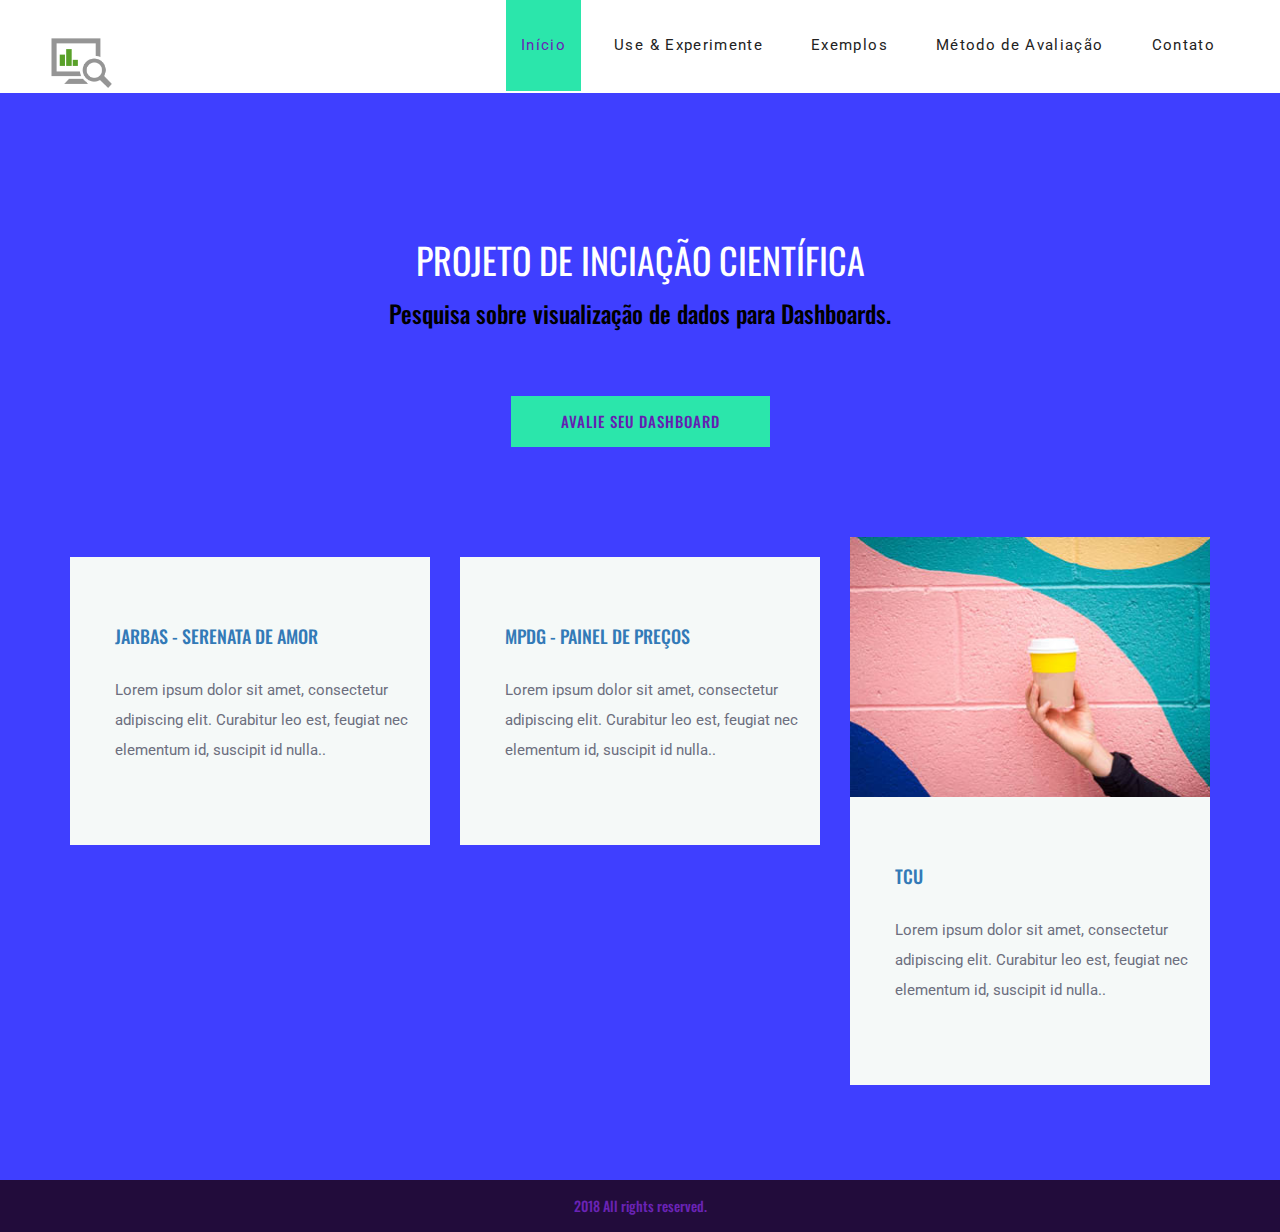
==== commit 65282e51: "adicionando projeto\'" ====
--- a/index.html
+++ b/index.html
@@ -1,541 +1,495 @@
-	<!doctype html>
-<html class="no-js" lang="zxx">
-
+<!DOCTYPE html>
+<html lang="pt">
 <head>
-    <meta charset="utf-8">
-    <meta name="author" content="John Doe">
-    <meta name="description" content="">
-    <meta name="keywords" content="HTML,CSS,XML,JavaScript">
-    <meta http-equiv="x-ua-compatible" content="ie=edge">
-    <meta name="viewport" content="width=device-width, initial-scale=1.0">
-    <!-- Title -->
-    <title>Home</title>
-    <!-- Place favicon.ico in the root directory -->
-    <link rel="apple-touch-icon" href="images/apple-touch-icon.png">
-    <link rel="shortcut icon" type="image/ico" href="images/favicon.ico" />
-    <!-- Plugin-CSS -->
-    <link rel="stylesheet" href="css/bootstrap.min.css">
-    <link rel="stylesheet" href="css/owl.carousel.min.css">
-    <link rel="stylesheet" href="css/themify-icons.css">
-    <link rel="stylesheet" href="css/magnific-popup.css">
-    <link rel="stylesheet" href="css/animate.css">
-    <!-- Main-Stylesheets -->
-    <link rel="stylesheet" href="css/normalize.css">
-    <link rel="stylesheet" href="style.css">
-    <link rel="stylesheet" href="css/responsive.css">
-    <script src="js/vendor/modernizr-2.8.3.min.js"></script>
-
-    <!--[if lt IE 9]>
-        <script src="//oss.maxcdn.com/html5shiv/3.7.2/html5shiv.min.js"></script>
-        <script src="//oss.maxcdn.com/respond/1.4.2/respond.min.js"></script>
-    <![endif]-->
+	<title>Iniciação Científica</title>
+	<meta charset="UTF-8">
+	<meta name="description" content="Iniciacao Cientifica">
+	<meta name="keywords" content="science, dashboard, data_viz">
+	<meta name="viewport" content="width=device-width, initial-scale=1.0">
+	<!-- Favicon -->
+	<link href="img/search-logo.png" rel="shortcut icon"/>
+
+	<!-- Google Fonts -->
+	<link href="https://fonts.googleapis.com/css?family=Oswald:300,400,500,700|Roboto:300,400,700" rel="stylesheet">
+
+	<!-- Stylesheets -->
+	<link rel="stylesheet" href="css/bootstrap.min.css"/>
+	<link rel="stylesheet" href="css/font-awesome.min.css"/>
+	<link rel="stylesheet" href="css/flaticon.css"/>
+	<link rel="stylesheet" href="css/magnific-popup.css"/>
+	<link rel="stylesheet" href="css/owl.carousel.css"/>
+	<link rel="stylesheet" href="css/style.css"/>
+
+	<!--[if lt IE 9]>
+	  <script src="https://oss.maxcdn.com/html5shiv/3.7.2/html5shiv.min.js"></script>
+	  <script src="https://oss.maxcdn.com/respond/1.4.2/respond.min.js"></script>
+	<![endif]-->
+
 </head>
-
-<body data-spy="scroll" data-target="#primary-menu">
-
-    <div class="preloader">
-        <div class="sk-folding-cube">
-            <div class="sk-cube1 sk-cube"></div>
-            <div class="sk-cube2 sk-cube"></div>
-            <div class="sk-cube4 sk-cube"></div>
-            <div class="sk-cube3 sk-cube"></div>
-        </div>
-    </div>
-    <!--Mainmenu-area-->
-    <div class="mainmenu-area" data-spy="affix" data-offset-top="100">
-        <div class="container">
-            <!--Logo-->
-            <div class="navbar-header">
-                <button type="button" class="navbar-toggle" data-toggle="collapse" data-target="#primary-menu">
-                    <span class="icon-bar"></span>
-                    <span class="icon-bar"></span>
-                    <span class="icon-bar"></span>
-                </button>
-                <a href="#" class="navbar-brand logo">
-                    <h2>colid</h2>
-                </a>
-            </div>
-            <!--Logo/-->
-            <nav class="collapse navbar-collapse" id="primary-menu">
-                <ul class="nav navbar-nav navbar-right">
-                    <li class="active"><a href="#home-page">Home</a></li>
-                    <li><a href="#service-page">Service</a></li>
-                    <li><a href="#team-page">Team</a></li>
-                    <li><a href="#faq-page">FAQ</a></li>
-                    <li><a href="#blog-page">Blog</a></li>
-                    <li><a href="#contact-page">Contact</a></li>
-                </ul>
-            </nav>
-        </div>
-    </div>
-    <!--Mainmenu-area/-->
-
-
-
-    <!--Header-area-->
-    <header class="header-area overlay full-height relative v-center" id="home-page">
-        <div class="absolute anlge-bg"></div>
-        <div class="container">
-            <div class="row v-center">
-                <div class="col-xs-12 col-md-7 header-text">
-                    <h2>It’s all about Promoting your Business</h2>
-                    <p>Lorem ipsum dolor sit amet, consectetur adipisicing elit. Libero ex inventore vel error quibusdam animi fugiat, doloribus dolores consectetur nulla deleniti sint blanditiis quod debitis quis vitae officiis tempora numquam.</p>
-                    <a href="#" class="button white">Watch video</a>
-                </div>
-                <div class="hidden-xs hidden-sm col-md-5 text-right">
-                </div>
-            </div>
-        </div>
-    </header>
-    <!--Header-area/-->
-
-
-
-    <!--Feature-area-->
-    <section class="gray-bg section-padding" id="service-page">
-        <div class="container">
-            <div class="row">
-                <div class="col-xs-12 col-sm-4">
-                    <div class="box">
-                        <div class="box-icon">
-                            <img src="images/service-icon-1.png" alt="">
-                        </div>
-                        <h4>EASY TO USE</h4>
-                        <p>Lorem ipsum dolor sit amt, consectet adop adipisicing elit, sed do eiusmod tepo raraincididunt ugt labore.</p>
-                    </div>
-                </div>
-                <div class="col-xs-12 col-sm-4">
-                    <div class="box">
-                        <div class="box-icon">
-                            <img src="images/service-icon-2.png" alt="">
-                        </div>
-                        <h4>AWESOEM DESIGN</h4>
-                        <p>Lorem ipsum dolor sit amt, consectet adop adipisicing elit, sed do eiusmod tepo raraincididunt ugt labore.</p>
-                    </div>
-                </div>
-            </div>
-        </div>
-    </section>
-    <!--Feature-area/-->
-
-    <section class="angle-bg sky-bg section-padding">
-        <div class="container">
-            <div class="row">
-                <div class="col-xs-12">
-                    <div id="caption_slide" class="carousel slide caption-slider" data-ride="carousel">
-                        <div class="carousel-inner" role="listbox">
-                            <div class="item active row">
-                                <div class="v-center">
-                                    <div class="col-xs-12 col-md-6">
-                                        <div class="caption-title" data-animation="animated fadeInUp">
-                                            <h2>Easy to build</h2>
-                                        </div>
-                                        <div class="caption-desc" data-animation="animated fadeInUp">
-                                            <p>Lorem ipsum dolor sit amet, consectetur adipisicing elit, sed do eiusmod tempor incididunt ut labore et dolore magna aliqua. Ut enim ad minim veniam, quis nostrud exercitation ullamco laboris nisi ut aliquip ex ea commodo consequat. Duis aute</p>
-                                        </div>
-                                        <div class="caption-button" data-animation="animated fadeInUp">
-                                            <a href="#" class="button">Read more</a>
-                                        </div>
-                                    </div>
-                                    <div class="col-xs-6 col-md-3">
-                                        <div class="caption-photo one" data-animation="animated fadeInRight">
-                                            <img src="images/screen-1.jpg" alt="">
-                                        </div>
-                                    </div>
-                                    <div class="col-xs-6 col-md-3">
-                                        <div class="caption-photo two" data-animation="animated fadeInRight">
-                                            <img src="images/screen-2.jpg" alt="">
-                                        </div>
-                                    </div>
-                                </div>
-                            </div>
-                            <div class="item row">
-                                <div class="v-center">
-                                    <div class="col-xs-12 col-md-6">
-                                        <div class="caption-title" data-animation="animated fadeInUp">
-                                            <h2>Awesome design</h2>
-                                        </div>
-                                        <div class="caption-desc" data-animation="animated fadeInUp">
-                                            <p>Lorem ipsum dolor sit amet, consectetur adipisicing elit, sed do eiusmod tempor incididunt ut labore et dolore magna aliqua. Ut enim ad minim veniam, quis nostrud exercitation ullamco laboris nisi ut aliquip ex ea commodo consequat. Duis aute</p>
-                                        </div>
-                                        <div class="caption-button" data-animation="animated fadeInUp">
-                                            <a href="#" class="button">Read more</a>
-                                        </div>
-                                    </div>
-                                    <div class="col-xs-6 col-md-3">
-                                        <div class="caption-photo one" data-animation="animated fadeInRight">
-                                            <img src="images/screen-3.jpg" alt="">
-                                        </div>
-                                    </div>
-                                    <div class="col-xs-6 col-md-3">
-                                        <div class="caption-photo two" data-animation="animated fadeInRight">
-                                            <img src="images/screen-4.jpg" alt="">
-                                        </div>
-                                    </div>
-                                </div>
-                            </div>
-                        </div>
-                        <!-- Indicators -->
-                        <ol class="carousel-indicators caption-indector">
-                            <li data-target="#caption_slide" data-slide-to="0" class="active">
-                                <strong>Lorem ipsum </strong>consectetur adipisicing elit.
-                            </li>
-                            <li data-target="#caption_slide" data-slide-to="1">
-                                <strong>Lorem ipsum </strong>consectetur adipisicing elit.
-                            </li>
-                            <li data-target="#caption_slide" data-slide-to="2">
-                                <strong>Lorem ipsum </strong>consectetur adipisicing elit.
-                            </li>
-                            <li data-target="#caption_slide" data-slide-to="3">
-                                <strong>Lorem ipsum </strong>consectetur adipisicing elit.
-                            </li>
-                        </ol>
-                    </div>
-                </div>
-            </div>
-        </div>
-    </section>
-    
-    <section class="section-padding gray-bg" id="team-page">
-        <div class="container">
-            <div class="row">
-                <div class="col-xs-12 col-sm-6 col-sm-offset-3 text-center">
-                    <div class="page-title">
-                        <h2>Special team</h2>
-                        <p>Lorem ipsum dolor sit amet, consectetur adipisicing elit. Velit voluptates, temporibus at, facere harum fugiat!</p>
-                    </div>
-                </div>
-            </div>
-            <div class="row">
-                <div class="col-xs-12 col-sm-6 col-md-3">
-                    <div class="single-team">
-                        <div class="team-photo">
-                            <img src="images/team-section-1.png" alt="">
-                        </div>
-                        <h4>JEMY SEDONCE</h4>
-                        <h6>Co. Founder</h6>
-                        <ul class="social-menu">
-                            <li><a href="#"><i class="ti-facebook"></i></a></li>
-                            <li><a href="#"><i class="ti-twitter"></i></a></li>
-                            <li><a href="#"><i class="ti-linkedin"></i></a></li>
-                            <li><a href="#"><i class="ti-pinterest"></i></a></li>
-                        </ul>
-                    </div>
-                </div>
-                <div class="col-xs-12 col-sm-6 col-md-3">
-                    <div class="single-team">
-                        <div class="team-photo">
-                            <img src="images/team-section-2.png" alt="">
-                        </div>
-                        <h4>CLAUDIA DE OLIVEIRA MELO</h4>
-                        <h6>ORIENTADORA</h6>
-                        <ul class="social-menu">
-                            <li><a href="#"><i class="ti-facebook"></i></a></li>
-                            <li><a href="#"><i class="ti-twitter"></i></a></li>
-                            <li><a href="#"><i class="ti-linkedin"></i></a></li>
-                            <li><a href="#"><i class="ti-pinterest"></i></a></li>
-                        </ul>
-                    </div>
-                </div>
-                <div class="col-xs-12 col-sm-6 col-md-3">
-                    <div class="single-team">
-                        <div class="team-photo">
-                            <img src="images/team-section-3.png" alt="">
-                        </div>
-                        <h4>VINICIUS AGUIAR MONTEIRO</h4>
-                        <h6>PESQUISADOR</h6>
-                        <ul class="social-menu">
-                            <li><a href="#"><i class="ti-facebook"></i></a></li>
-                            <li><a href="#"><i class="ti-twitter"></i></a></li>
-                            <li><a href="#"><i class="ti-linkedin"></i></a></li>
-                            <li><a href="#"><i class="ti-pinterest"></i></a></li>
-                        </ul>
-                    </div>
-                </div>
-                <div class="col-xs-12 col-sm-6 col-md-3">
-                    <div class="single-team">
-                        <div class="team-photo">
-                            <img src="images/team-section-4.png" alt="">
-                        </div>
-                        <h4>RAFAEL DE CASTRO CARVALHO</h4>
-                        <h6>PESQUISADOR</h6>
-                        <ul class="social-menu">
-                            <li><a href="#"><i class="ti-facebook"></i></a></li>
-                            <li><a href="#"><i class="ti-twitter"></i></a></li>
-                            <li><a href="#"><i class="ti-linkedin"></i></a></li>
-                            <li><a href="#"><i class="ti-pinterest"></i></a></li>
-                        </ul>
-                    </div>
-                </div>
-            </div>
-        </div>
-    </section>
-
-    <section class="angle-bg sky-bg section-padding" id="faq-page">
-        <div class="container">
-            <div class="row">
-                <div class="col-xs-12 col-sm-6 col-sm-offset-3 text-center">
-                    <div class="page-title">
-                        <h2>Frequently Asked Questions</h2>
-                        <p>Lorem ipsum dolor sit amet, consectetur adipisicing elit. Velit voluptates, temporibus at, facere harum fugiat!</p>
-                    </div>
-                </div>
-            </div>
-            <div class="row">
-                <div class="col-xs-12 col-sm-10 col-sm-offset-1 col-md-8 col-md-offset-2">
-                    <div class="panel-group" id="accordion">
-                        <div class="panel">
-                            <h4 class="panel-title">
-                                <a data-toggle="collapse" data-parent="#accordion" href="#collapse1" aria-expanded="true">Sedeiusmod tempor inccsetetur aliquatraiy?</a>
-                            </h4>
-                            <div id="collapse1" class="panel-collapse collapse in">
-                                <p>Lorem ipsum dolor sit amet, consectetur adipisicing elit, sed do eiusmodas temporo incididunt ut labore et dolore magna aliqua. Ut enim ad minim veniam, quis nostrd exercitation ullamco laboris nisi ut aliquip ex comodo consequat. Duis aute dolor in reprehenderit.</p>
-                            </div>
-                        </div>
-                        <div class="panel">
-                            <h4 class="panel-title">
-                                <a data-toggle="collapse" data-parent="#accordion" href="#collapse2">Tempor inccsetetur aliquatraiy?</a>
-                            </h4>
-                            <div id="collapse2" class="panel-collapse collapse">
-                                <p>Lorem ipsum dolor sit amet, consectetur adipisicing elit, sed do eiusmodas temporo incididunt ut labore et dolore magna aliqua. Ut enim ad minim veniam, quis nostrd exercitation ullamco laboris nisi ut aliquip ex comodo consequat. Duis aute dolor in reprehenderit.</p>
-                            </div>
-                        </div>
-                        <div class="panel">
-                            <h4 class="panel-title">
-                                <a data-toggle="collapse" data-parent="#accordion" href="#collapse3">Lorem ipsum dolor amet, consectetur adipisicing ?</a>
-                            </h4>
-                            <div id="collapse3" class="panel-collapse collapse">
-                                <p>Lorem ipsum dolor sit amet, consectetur adipisicing elit, sed do eiusmodas temporo incididunt ut labore et dolore magna aliqua. Ut enim ad minim veniam, quis nostrd exercitation ullamco laboris nisi ut aliquip ex comodo consequat. Duis aute dolor in reprehenderit.</p>
-                            </div>
-                        </div>
-                        <div class="panel">
-                            <h4 class="panel-title">
-                                <a data-toggle="collapse" data-parent="#accordion" href="#collapse4">Lorem ipsum dolor amet, consectetur adipisicing ?</a>
-                            </h4>
-                            <div id="collapse4" class="panel-collapse collapse">
-                                <p>Lorem ipsum dolor sit amet, consectetur adipisicing elit, sed do eiusmodas temporo incididunt ut labore et dolore magna aliqua. Ut enim ad minim veniam, quis nostrd exercitation ullamco laboris nisi ut aliquip ex comodo consequat. Duis aute dolor in reprehenderit.</p>
-                            </div>
-                        </div>
-                    </div>
-                </div>
-            </div>
-        </div>
-    </section>
-
-    
-    <section class="section-padding gray-bg" id="blog-page">
-        <div class="container">
-            <div class="row">
-                <div class="col-xs-12 col-sm-4">
-                    <div class="single-blog">
-                        <div class="blog-photo">
-                            <img src="images/small1.jpg" alt="">
-                        </div>
-                        <div class="blog-content">
-                            <h3><a href="#">Beautiful Place for your Great Journey</a></h3>
-                            <ul class="blog-meta">
-                                <li><span class="ti-user"></span> <a href="#">Admin</a></li>
-                                <li><span class="ti-calendar"></span> <a href="#">Feb 01, 2017</a></li>
-                            </ul>
-                            <p>Lorem ipsum dolor sit amet, consectetur adipisicing elit. Odit nemo eaque expedita aliquid dolorem repellat perferendis, facilis aut fugit, impedit.</p>
-                        </div>
-                    </div>
-                </div>
-                <div class="col-xs-12 col-sm-4">
-                    <div class="single-blog">
-                        <div class="blog-photo">
-                            <img src="images/small2.jpg" alt="">
-                        </div>
-                        <div class="blog-content">
-                            <h3><a href="#">Beautiful Place for your Great Journey</a></h3>
-                            <ul class="blog-meta">
-                                <li><span class="ti-user"></span> <a href="#">Admin</a></li>
-                                <li><span class="ti-calendar"></span> <a href="#">Feb 01, 2017</a></li>
-                            </ul>
-                            <p>Lorem ipsum dolor sit amet, consectetur adipisicing elit. Odit nemo eaque expedita aliquid dolorem repellat perferendis, facilis aut fugit, impedit.</p>
-                        </div>
-                    </div>
-                </div>
-                <div class="col-xs-12 col-sm-4">
-                    <div class="single-blog">
-                        <div class="blog-photo">
-                            <img src="images/small3.jpg" alt="">
-                        </div>
-                        <div class="blog-content">
-                            <h3><a href="#">Beautiful Place for your Great Journey</a></h3>
-                            <ul class="blog-meta">
-                                <li><span class="ti-user"></span> <a href="#">Admin</a></li>
-                                <li><span class="ti-calendar"></span> <a href="#">Feb 01, 2017</a></li>
-                            </ul>
-                            <p>Lorem ipsum dolor sit amet, consectetur adipisicing elit. Odit nemo eaque expedita aliquid dolorem repellat perferendis, facilis aut fugit, impedit.</p>
-                        </div>
-                    </div>
-                </div>
-            </div>
-        </div>
-    </section>
-
-
-<section class="section-padding overlay client-area overlay" id="client-page">
-        <div class="container">
-            <div class="row text-center">
-                <div class="col-xs-12">
-                    <div class="clients">
-                        <div class="item">
-                            <img src="images/themeforest.gif" alt="">
-                        </div>
-                        <div class="item">
-                            <img src="images/coadcanyon.gif" alt="">
-                        </div>
-                        <div class="item">
-                            <img src="images/graphicriver.gif" alt="">
-                        </div>
-                        <div class="item">
-                            <img src="images/docean.gif" alt="">
-                        </div>
-                        <div class="item">
-                            <img src="images/audiojungle.gif" alt="">
-                        </div>
-                        <div class="item">
-                            <img src="images/actividen.gif" alt="">
-                        </div>
-                        <div class="item">
-                            <img src="images/photodone.gif" alt="">
-                        </div>
-                        <div class="item">
-                            <img src="images/videgub.gif" alt="">
-                        </div>
-                        <div class="item">
-                            <img src="images/themeforest.gif" alt="">
-                        </div>
-                        <div class="item">
-                            <img src="images/coadcanyon.gif" alt="">
-                        </div>
-                        <div class="item">
-                            <img src="images/graphicriver.gif" alt="">
-                        </div>
-                        <div class="item">
-                            <img src="images/docean.gif" alt="">
-                        </div>
-                        <div class="item">
-                            <img src="images/audiojungle.gif" alt="">
-                        </div>
-                        <div class="item">
-                            <img src="images/actividen.gif" alt="">
-                        </div>
-                        <div class="item">
-                            <img src="images/photodone.gif" alt="">
-                        </div>
-                        <div class="item">
-                            <img src="images/videgub.gif" alt="">
-                        </div>
-                    </div>
-                </div>
-            </div>
-        </div>
-    </section>
-
-
-    <footer class="footer-area relative gray-bg" id="contact-page">
-        <div class="absolute footer-bg"></div>
-        <div class="footer-top">
-            <div class="container">
-                <div class="row">
-                    <div class="col-xs-12 col-sm-6 col-sm-offset-3 text-center">
-                        <div class="page-title">
-                            <h2>Contact with us</h2>
-                            <p>Lorem ipsum dolor sit amet, consectetur adipisicing elit. Velit voluptates, temporibus at, facere harum fugiat!</p>
-                        </div>
-                    </div>
-                </div>
-                <div class="row">
-                    <div class="col-xs-12 col-md-4">
-                        <address class="side-icon-boxes">
-                            <div class="side-icon-box">
-                                <div class="side-icon">
-                                    <img src="images/location-arrow.png" alt="">
-                                </div>
-                                <p><strong>Address: </strong> Box 564, Disneyland <br />USA</p>
-                            </div>
-                            <div class="side-icon-box">
-                                <div class="side-icon">
-                                    <img src="images/phone-arrow.png" alt="">
-                                </div>
-                                <p><strong>Telephone: </strong>
-                                    <a href="callto:8801812726495">+8801812726495</a> <br />
-                                    <a href="callto:8801687420471">+8801687420471</a>
-                                </p>
-                            </div>
-                            <div class="side-icon-box">
-                                <div class="side-icon">
-                                    <img src="images/mail-arrow.png" alt="">
-                                </div>
-                                <p><strong>E-mail: </strong>
-                                    <a href="mailto:youremail@example.com">youremail@example.com</a> <br />
-                                    <a href="mailto:youremail@example.com">example@mail.com</a>
-                                </p>
-                            </div>
-                        </address>
-                    </div>
-                    <div class="col-xs-12 col-md-8">
-                        <form action="process.php" id="contact-form" method="post" class="contact-form">
-                            <div class="form-double">
-                                <input type="text" id="form-name" name="form-name" placeholder="Your name" class="form-control" required="required">
-                                <input type="email" id="form-email" name="form-email" class="form-control" placeholder="E-mail address" required="required">
-                            </div>
-                            <input type="text" id="form-subject" name="form-subject" class="form-control" placeholder="Message topic">
-                            <textarea name="message" id="form-message" name="form-message" rows="5" class="form-control" placeholder="Your message" required="required"></textarea>
-                            <button type="sibmit" class="button">Submit</button>
-                        </form>
-                    </div>
-                </div>
-            </div>
-        </div>
-        <div class="footer-middle">
-            <div class="container">
-                <div class="row">
-                    <div class="col-xs-12 col-sm-6 pull-right">
-                        <ul class="social-menu text-right x-left">
-                            <li><a href="#"><i class="ti-facebook"></i></a></li>
-                            <li><a href="#"><i class="ti-twitter"></i></a></li>
-                            <li><a href="#"><i class="ti-google"></i></a></li>
-                            <li><a href="#"><i class="ti-linkedin"></i></a></li>
-                            <li><a href="#"><i class="ti-github"></i></a></li>
-                        </ul>
-                    </div>
-                    <div class="col-xs-12 col-sm-6">
-                        <p>Lorem ipsum dolor sit amet, consectetur adipisicing elit. Id corrupti architecto consequuntur, laborum quaerat sed nemo temporibus unde, beatae vel.</p>
-                    </div>
-                </div>
-            </div>
-        </div>
-        <div class="footer-bottom">
-            <div class="container">
-                <div class="row">
-                    <div class="col-xs-12 text-center">
-                        <p>&copy;Copyright 2018 All right resurved.</p>
-                    </div>
-                </div>
-            </div>
-        </div>
-    </footer>
-
-
-
-
-
-    <!--Vendor-JS-->
-    <script src="js/vendor/jquery-1.12.4.min.js"></script>
-    <script src="js/vendor/bootstrap.min.js"></script>
-    <!--Plugin-JS-->
-    <script src="js/owl.carousel.min.js"></script>
-    <script src="js/contact-form.js"></script>
-    <script src="js/jquery.parallax-1.1.3.js"></script>
-    <script src="js/scrollUp.min.js"></script>
-    <script src="js/magnific-popup.min.js"></script>
-    <script src="js/wow.min.js"></script>
-    <!--Main-active-JS-->
-    <script src="js/main.js"></script>
+<body>
+	<!-- Page Preloder
+	<div id="preloder">
+		<div class="loader">
+			<img src="img/logo.png" alt="">
+			<h2>Loading.....</h2>
+		</div>
+	</div> -->	
+
+	<!-- Header section -->
+	<header class="header-section">
+		<div class="logo">
+			<a href="index.html"> <img src="img/search-logo.png" alt="" style="width: 30%;"></a><!-- Logo -->
+		</div>
+		<!-- Navigation -->
+		<div class="responsive"><i class="fa fa-bars"></i></div>
+		<nav>
+			<ul class="menu-list ">
+				<li class="active"><a href="index.html">Início</a></li>
+				<li><a href="services.html">Use & Experimente</a></li>
+				<li><a href="blog.html">Exemplos</a></li>
+				<li><a href="elements.html">Método de Avaliação</a></li>
+				<li><a href="contact.html">Contato</a></li>
+			</ul>
+		</nav>
+	</header>
+	<!-- Header section end -->
+
+	<!-- Intro Section
+	<!-<div class="hero-section">
+		<div class="hero-content">
+			<div class="hero-center">
+				<img src="img/big-logo.png" alt="">
+				<p>Get your freebie template now!</p>
+			</div>
+		</div> -->
+		<!-- slider
+		<div id="hero-slider" class="owl-carousel">
+			<div class="item  hero-item" data-bg="img/01.jpg"></div>
+			<div class="item  hero-item" data-bg="img/02.jpg"></div>
+		</div>
+	</div> -->
+	<!-- Intro Section -->
+
+	<!-- About section -->
+	<div class="about-section">
+		<div class="spad container"></div>
+		<!-- card section -->
+
+		<div class="col-md-12">	
+			<div class="section-title">
+				<h2>PROJETO DE INCIAÇÃO CIENTÍFICA</h2><br>
+				<h3>Pesquisa sobre visualização de dados para Dashboards.</h3>
+				<div class="text-center mt60">
+					<a href="services.html" class="site-btn">AVALIE SEU DASHBOARD</a>
+				</div>
+			</div>
+		</div>
+		<!-- services card section-->
+		<div class="services-card-section spad">
+			<div class="container">
+				<div class="row">
+					<!-- Single Card -->
+					<div class="col-md-4 col-sm-6">
+						<a style="display:block" href="http://google.com">
+							<div class="sv-card">
+								<div class="card-img">
+									<img src="img/Dashboards/serenata_de_amor_dashboard.png" alt="">
+								</div>
+								<div class="card-text">
+									<h2>JARBAS - SERENATA DE AMOR</h2>
+									<p>Lorem ipsum dolor sit amet, consectetur adipiscing elit. Curabitur leo est, feugiat nec elementum id, suscipit id nulla..</p>
+								</div>
+							</a>
+						</div>
+					</div>
+					<!-- Single Card -->
+					<div class="col-md-4 col-sm-6">
+						<a style="display:block" href="http://google.com">
+							<div class="sv-card">
+								<div class="card-img">
+									<img src="img/Dashboards/painel_de_precos_dashboard.png" alt="">
+								</div>
+								<div class="card-text">
+									<h2>MPDG - PAINEL DE PREÇOS</h2>
+									<p>Lorem ipsum dolor sit amet, consectetur adipiscing elit. Curabitur leo est, feugiat nec elementum id, suscipit id nulla..</p>
+								</div>
+							</a>
+						</div>
+					</div>
+					<!-- Single Card -->
+					<div class="col-md-4 col-sm-6">
+						<a style="display:block" href="http://google.com">
+							<div class="sv-card">
+								<div class="card-img">
+									<img src="img/card-3.jpg" alt="">
+								</div>
+								<div class="card-text">
+									<h2>TCU</h2>
+									<p>Lorem ipsum dolor sit amet, consectetur adipiscing elit. Curabitur leo est, feugiat nec elementum id, suscipit id nulla..</p>
+								</div>
+							</a>
+						</div>
+					</div>
+				</div>
+			</div>
+		</div>
+	</div>
+	<!-- services card section end-->
+
+		<!-- About contant
+		<div class="about-contant">
+			<div class="container">
+				<div class="text-center mt60">
+					<a href="" class="site-btn">Browse</a>
+				</div> -->
+				<!-- popup video
+				<div class="intro-video">
+					<div class="row">
+						<div class="col-md-8 col-md-offset-2">
+							<img src="img/video.jpg" alt="">
+							<a href="https://www.youtube.com/watch?v=JgHfx2v9zOU" class="video-popup">
+								<i class="fa fa-play"></i>
+							</a>
+						</div>
+					</div>
+				</div>
+			</div>
+		</div> -->
+		
+		<!-- About section end -->
+
+	<!-- Testimonial section 
+	<div class="testimonial-section pb100">
+		<div class="test-overlay"></div>
+		<div class="container">
+			<div class="row">
+				<div class="col-md-8 col-md-offset-4">
+					<div class="section-title left">
+						<h2>What our clients say</h2>
+					</div>
+					<div class="owl-carousel" id="testimonial-slide">-->
+						<!-- single testimonial
+						<div class="testimonial">
+							<span>‘​‌‘​‌</span>
+							<p>Lorem ipsum dolor sit amet, consectetur adipiscing elit. Curabitur leo est, feugiat nec elementum id, suscipit id nulla. Nulla sit amet luctus dolor. Etiam finibus consequa.</p>
+							<div class="client-info">
+								<div class="avatar">
+									<img src="img/avatar/01.jpg" alt="">
+								</div>
+								<div class="client-name">
+									<h2>Michael Smith</h2>
+									<p>CEO Company</p>
+								</div>
+							</div>
+						</div> -->
+						<!-- single testimonial 
+						<div class="testimonial">
+							<span>‘​‌‘​‌</span>
+							<p>Lorem ipsum dolor sit amet, consectetur adipiscing elit. Curabitur leo est, feugiat nec elementum id, suscipit id nulla. Nulla sit amet luctus dolor. Etiam finibus consequa.</p>
+							<div class="client-info">
+								<div class="avatar">
+									<img src="img/avatar/02.jpg" alt="">
+								</div>
+								<div class="client-name">
+									<h2>Michael Smith</h2>
+									<p>CEO Company</p>
+								</div>
+							</div>
+						</div>-->
+						<!-- single testimonial 
+						<div class="testimonial">
+							<span>‘​‌‘​‌</span>
+							<p>Lorem ipsum dolor sit amet, consectetur adipiscing elit. Curabitur leo est, feugiat nec elementum id, suscipit id nulla. Nulla sit amet luctus dolor. Etiam finibus consequa.</p>
+							<div class="client-info">
+								<div class="avatar">
+									<img src="img/avatar/01.jpg" alt="">
+								</div>
+								<div class="client-name">
+									<h2>Michael Smith</h2>
+									<p>CEO Company</p>
+								</div>
+							</div>
+						</div>-->
+						<!-- single testimonial 
+						<div class="testimonial">
+							<span>‘​‌‘​‌</span>
+							<p>Lorem ipsum dolor sit amet, consectetur adipiscing elit. Curabitur leo est, feugiat nec elementum id, suscipit id nulla. Nulla sit amet luctus dolor. Etiam finibus consequa.</p>
+							<div class="client-info">
+								<div class="avatar">
+									<img src="img/avatar/02.jpg" alt="">
+								</div>
+								<div class="client-name">
+									<h2>Michael Smith</h2>
+									<p>CEO Company</p>
+								</div>
+							</div>
+						</div>-->
+						<!-- single testimonial 
+						<div class="testimonial">
+							<span>‘​‌‘​‌</span>
+							<p>Lorem ipsum dolor sit amet, consectetur adipiscing elit. Curabitur leo est, feugiat nec elementum id, suscipit id nulla. Nulla sit amet luctus dolor. Etiam finibus consequa.</p>
+							<div class="client-info">
+								<div class="avatar">
+									<img src="img/avatar/01.jpg" alt="">
+								</div>
+								<div class="client-name">
+									<h2>Michael Smith</h2>
+									<p>CEO Company</p>
+								</div>
+							</div>
+						</div>-->
+						<!-- single testimonial 
+						<div class="testimonial">
+							<span>‘​‌‘​‌</span>
+							<p>Lorem ipsum dolor sit amet, consectetur adipiscing elit. Curabitur leo est, feugiat nec elementum id, suscipit id nulla. Nulla sit amet luctus dolor. Etiam finibus consequa.</p>
+							<div class="client-info">
+								<div class="avatar">
+									<img src="img/avatar/02.jpg" alt="">
+								</div>
+								<div class="client-name">
+									<h2>Michael Smith</h2>
+									<p>CEO Company</p>
+								</div>
+							</div>
+						</div>
+					</div>
+				</div>
+			</div>
+		</div>
+	</div>-->
+	<!-- Testimonial section end-->
+
+	<!-- Services section 
+	<div class="services-section spad">
+		<div class="container">
+			<div class="section-title dark">
+				<h2>Get in <span>the Lab</span> and see the services</h2>
+			</div>
+			<div class="row">-->
+				<!-- single service 
+				<div class="col-md-4 col-sm-6">
+					<div class="service">
+						<div class="icon">
+							<i class="flaticon-023-flask"></i>
+						</div>
+						<div class="service-text">
+							<h2>Get in the lab</h2>
+							<p>Lorem ipsum dolor sit amet, consectetur adipiscing elit. Curabitur leo est, feugiat nec elementum id, suscipit id nulla..</p>
+						</div>
+					</div>
+				</div>-->
+				<!-- single service 
+				<div class="col-md-4 col-sm-6">
+					<div class="service">
+						<div class="icon">
+							<i class="flaticon-011-compass"></i>
+						</div>
+						<div class="service-text">
+							<h2>Projects online</h2>
+							<p>Lorem ipsum dolor sit amet, consectetur adipiscing elit. Curabitur leo est, feugiat nec elementum id, suscipit id nulla..</p>
+						</div>
+					</div>
+				</div>-->
+				<!-- single service 
+				<div class="col-md-4 col-sm-6">
+					<div class="service">
+						<div class="icon">
+							<i class="flaticon-037-idea"></i>
+						</div>
+						<div class="service-text">
+							<h2>SMART MARKETING</h2>
+							<p>Lorem ipsum dolor sit amet, consectetur adipiscing elit. Curabitur leo est, feugiat nec elementum id, suscipit id nulla..</p>
+						</div>
+					</div>
+				</div>-->
+				<!-- single service 
+				<div class="col-md-4 col-sm-6">
+					<div class="service">
+						<div class="icon">
+							<i class="flaticon-039-vector"></i>
+						</div>
+						<div class="service-text">
+							<h2>Social Media</h2>
+							<p>Lorem ipsum dolor sit amet, consectetur adipiscing elit. Curabitur leo est, feugiat nec elementum id, suscipit id nulla..</p>
+						</div>
+					</div>
+				</div>-->
+				<!-- single service 
+				<div class="col-md-4 col-sm-6">
+					<div class="service">
+						<div class="icon">
+							<i class="flaticon-036-brainstorming"></i>
+						</div>
+						<div class="service-text">
+							<h2>Brainstorming</h2>
+							<p>Lorem ipsum dolor sit amet, consectetur adipiscing elit. Curabitur leo est, feugiat nec elementum id, suscipit id nulla..</p>
+						</div>
+					</div>
+				</div>-->
+				<!-- single service 
+				<div class="col-md-4 col-sm-6">
+					<div class="service">
+						<div class="icon">
+							<i class="flaticon-026-search"></i>
+						</div>
+						<div class="service-text">
+							<h2>Documented</h2>
+							<p>Lorem ipsum dolor sit amet, consectetur adipiscing elit. Curabitur leo est, feugiat nec elementum id, suscipit id nulla..</p>
+						</div>
+					</div>
+				</div>-->
+				<!-- single service 
+				<div class="col-md-4 col-sm-6">
+					<div class="service">
+						<div class="icon">
+							<i class="flaticon-018-laptop-1"></i>
+						</div>
+						<div class="service-text">
+							<h2>Responsive</h2>
+							<p>Lorem ipsum dolor sit amet, consectetur adipiscing elit. Curabitur leo est, feugiat nec elementum id, suscipit id nulla..</p>
+						</div>
+					</div>
+				</div>-->
+				<!-- single service 
+				<div class="col-md-4 col-sm-6">
+					<div class="service">
+						<div class="icon">
+							<i class="flaticon-043-sketch"></i>
+						</div>
+						<div class="service-text">
+							<h2>Retina ready</h2>
+							<p>Lorem ipsum dolor sit amet, consectetur adipiscing elit. Curabitur leo est, feugiat nec elementum id, suscipit id nulla..</p>
+						</div>
+					</div>
+				</div>-->
+				<!-- single service 
+				<div class="col-md-4 col-sm-6">
+					<div class="service">
+						<div class="icon">
+							<i class="flaticon-012-cube"></i>
+						</div>
+						<div class="service-text">
+							<h2>Ultra modern</h2>
+							<p>Lorem ipsum dolor sit amet, consectetur adipiscing elit. Curabitur leo est, feugiat nec elementum id, suscipit id nulla..</p>
+						</div>
+					</div>
+				</div>
+			</div>
+			<div class="text-center">
+				<a href="" class="site-btn">Browse</a>
+			</div>
+		</div>
+	</div>-->
+	<!-- services section end -->
+
+	<!-- Team Section 
+	<div class="team-section spad">
+		<div class="overlay"></div>
+		<div class="container">
+			<div class="section-title">
+				<h2>Get in <span>the Lab</span> and  meet the team</h2>
+			</div>
+			<div class="row">-->
+				<!-- single member 
+				<div class="col-sm-4">
+					<div class="member">
+						<img src="img/team/1.jpg" alt="">
+						<h2>Christinne Williams</h2>
+						<h3>Project Manager</h3>
+					</div>
+				</div>-->
+				<!-- single member 
+				<div class="col-sm-4">
+					<div class="member">
+						<img src="img/team/2.jpg" alt="">
+						<h2>Christinne Williams</h2>
+						<h3>Junior developer</h3>
+					</div>
+				</div>-->
+				<!-- single member 
+				<div class="col-sm-4">
+					<div class="member">
+						<img src="img/team/3.jpg" alt="">
+						<h2>Christinne Williams</h2>
+						<h3>Digital designer</h3>
+					</div>
+				</div>
+			</div>
+		</div>
+	</div>-->
+	<!-- Team Section end-->
+
+	<!-- Promotion section 
+	<div class="promotion-section">
+		<div class="container">
+			<div class="row">
+				<div class="col-md-9">
+					<h2>Are you ready to stand out?</h2>
+					<p>Lorem ipsum dolor sit amet, consectetur adipiscing elit. Curabitur leo est.</p>
+				</div>
+				<div class="col-md-3">
+					<div class="promo-btn-area">
+						<a href="" class="site-btn btn-2">Browse</a>
+					</div>
+				</div>
+			</div>
+		</div>
+	</div>-->
+	<!-- Promotion section end-->
+
+	<!-- Contact section 
+	<div class="contact-section spad fix">
+		<div class="container">
+			<div class="row">-->
+				<!-- contact info 
+				<div class="col-md-5 col-md-offset-1 contact-info col-push">
+					<div class="section-title left">
+						<h2>Contact us</h2>
+					</div>
+					<p>Cras ex mauris, ornare eget pretium sit amet, dignissim et turpis. Nunc nec maximus dui, vel suscipit dolor. Donec elementum velit a orci facilisis rutrum. </p>
+					<h3 class="mt60">Main Office</h3>
+					<p class="con-item">C/ Libertad, 34 <br> 05200 Arévalo </p>
+					<p class="con-item">0034 37483 2445 322</p>
+					<p class="con-item">hello@company.com</p>
+				</div>-->
+				<!-- contact form 
+				<div class="col-md-6 col-pull">
+					<form class="form-class" id="con_form">
+						<div class="row">
+							<div class="col-sm-6">
+								<input type="text" name="name" placeholder="Your name">
+							</div>
+							<div class="col-sm-6">
+								<input type="text" name="email" placeholder="Your email">
+							</div>
+							<div class="col-sm-12">
+								<input type="text" name="subject" placeholder="Subject">
+								<textarea name="message" placeholder="Message"></textarea>
+								<button class="site-btn">send</button>
+							</div>
+						</div>
+					</form>
+				</div>
+			</div>
+		</div>
+	</div>-->
+	<!-- Contact section end-->
+
+	<!-- Footer section -->
+	<footer class="footer-section">
+		<h2>2018 All rights reserved.</h2>
+	</footer>
+	<!-- Footer section end -->
+
+
+
+
+	<!--====== Javascripts & Jquery ======-->
+	<script src="js/jquery-2.1.4.min.js"></script>
+	<script src="js/bootstrap.min.js"></script>
+	<script src="js/magnific-popup.min.js"></script>
+	<script src="js/owl.carousel.min.js"></script>
+	<script src="js/circle-progress.min.js"></script>
+	<script src="js/main.js"></script>
 </body>
-
 </html>
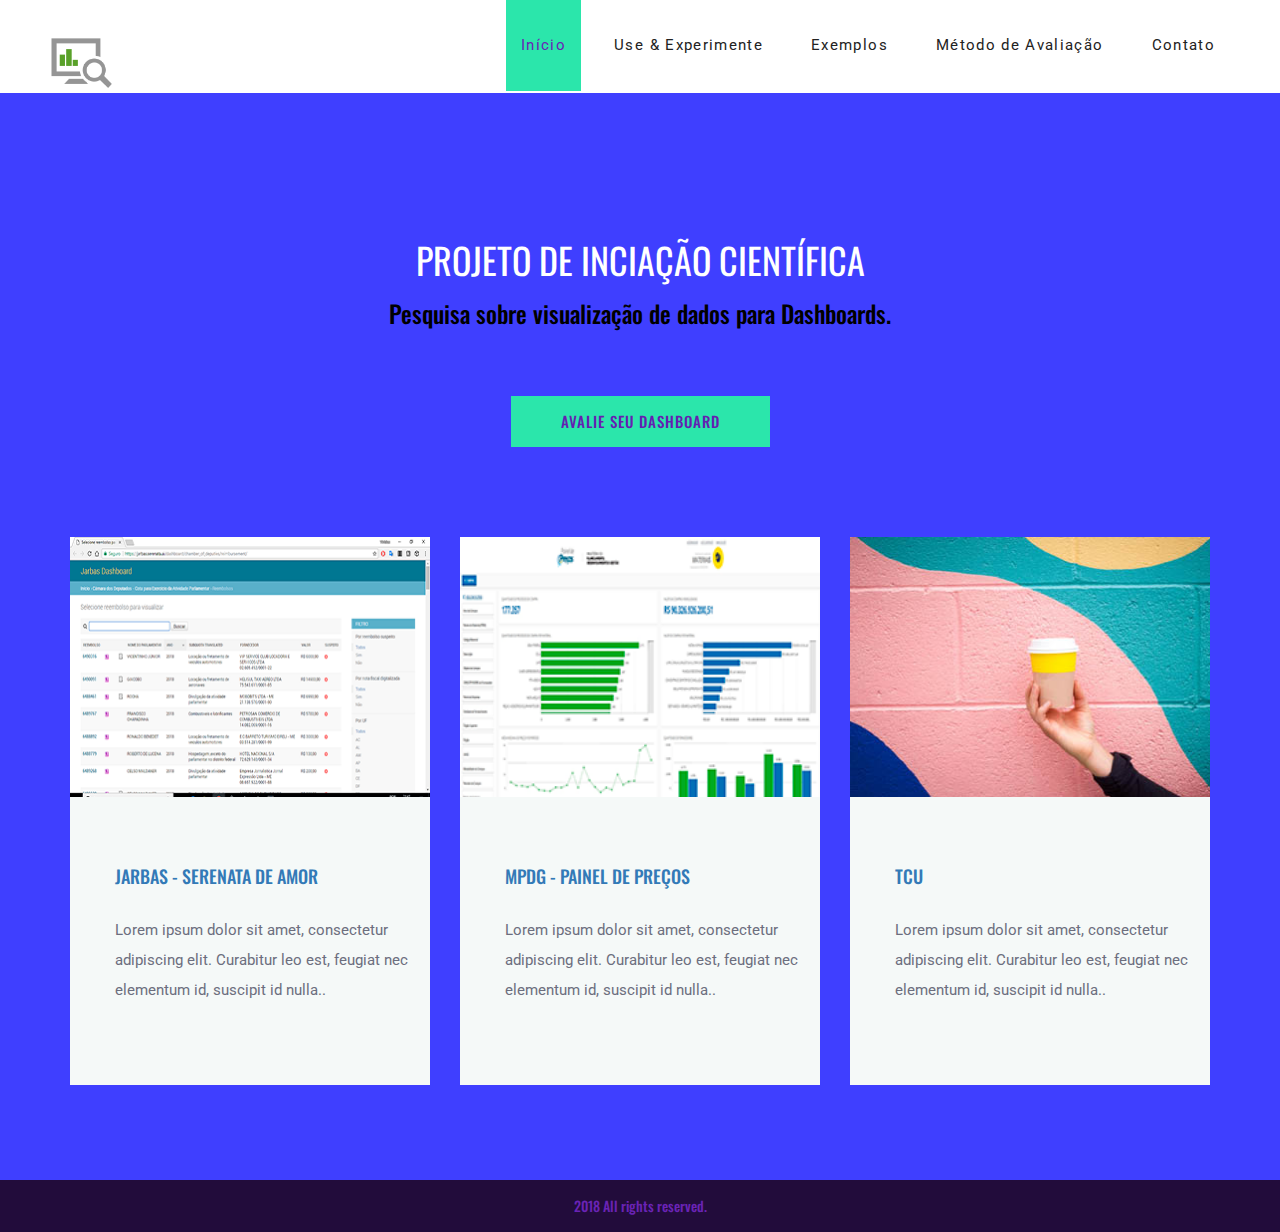
==== commit 034b9aab: "Update index.html" ====
--- a/index.html
+++ b/index.html
@@ -93,7 +93,7 @@
 						<a style="display:block" href="http://google.com">
 							<div class="sv-card">
 								<div class="card-img">
-									<img src="img/Dashboards/serenata_de_amor_dashboard.png" alt="">
+									<img src="img/dashboards/serenata_de_amor_dashboard.png" alt="">
 								</div>
 								<div class="card-text">
 									<h2>JARBAS - SERENATA DE AMOR</h2>
@@ -107,7 +107,7 @@
 						<a style="display:block" href="http://google.com">
 							<div class="sv-card">
 								<div class="card-img">
-									<img src="img/Dashboards/painel_de_precos_dashboard.png" alt="">
+									<img src="img/dashboards/painel_de_precos_dashboard.png" alt="">
 								</div>
 								<div class="card-text">
 									<h2>MPDG - PAINEL DE PREÇOS</h2>
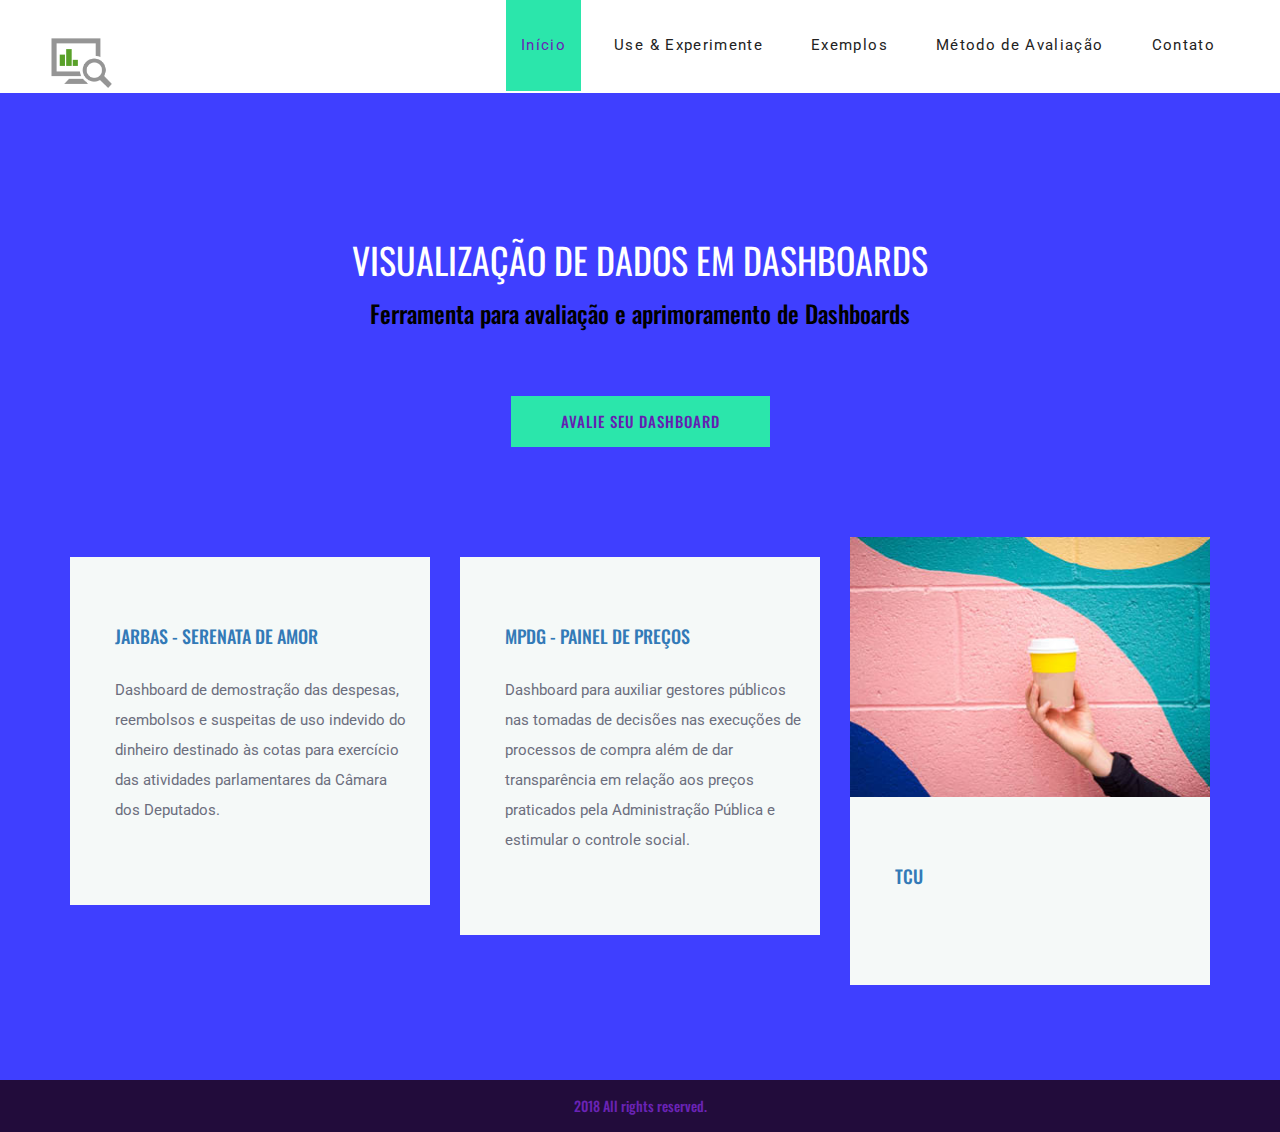
==== commit 64de8932: "atualizando nova versao" ====
--- a/index.html
+++ b/index.html
@@ -1,495 +1,492 @@
-<!DOCTYPE html>
-<html lang="pt">
-<head>
-	<title>Iniciação Científica</title>
-	<meta charset="UTF-8">
-	<meta name="description" content="Iniciacao Cientifica">
-	<meta name="keywords" content="science, dashboard, data_viz">
-	<meta name="viewport" content="width=device-width, initial-scale=1.0">
-	<!-- Favicon -->
-	<link href="img/search-logo.png" rel="shortcut icon"/>
-
-	<!-- Google Fonts -->
-	<link href="https://fonts.googleapis.com/css?family=Oswald:300,400,500,700|Roboto:300,400,700" rel="stylesheet">
-
-	<!-- Stylesheets -->
-	<link rel="stylesheet" href="css/bootstrap.min.css"/>
-	<link rel="stylesheet" href="css/font-awesome.min.css"/>
-	<link rel="stylesheet" href="css/flaticon.css"/>
-	<link rel="stylesheet" href="css/magnific-popup.css"/>
-	<link rel="stylesheet" href="css/owl.carousel.css"/>
-	<link rel="stylesheet" href="css/style.css"/>
-
-	<!--[if lt IE 9]>
-	  <script src="https://oss.maxcdn.com/html5shiv/3.7.2/html5shiv.min.js"></script>
-	  <script src="https://oss.maxcdn.com/respond/1.4.2/respond.min.js"></script>
-	<![endif]-->
-
-</head>
-<body>
-	<!-- Page Preloder
-	<div id="preloder">
-		<div class="loader">
-			<img src="img/logo.png" alt="">
-			<h2>Loading.....</h2>
-		</div>
-	</div> -->	
-
-	<!-- Header section -->
-	<header class="header-section">
-		<div class="logo">
-			<a href="index.html"> <img src="img/search-logo.png" alt="" style="width: 30%;"></a><!-- Logo -->
-		</div>
-		<!-- Navigation -->
-		<div class="responsive"><i class="fa fa-bars"></i></div>
-		<nav>
-			<ul class="menu-list ">
-				<li class="active"><a href="index.html">Início</a></li>
-				<li><a href="services.html">Use & Experimente</a></li>
-				<li><a href="blog.html">Exemplos</a></li>
-				<li><a href="elements.html">Método de Avaliação</a></li>
-				<li><a href="contact.html">Contato</a></li>
-			</ul>
-		</nav>
-	</header>
-	<!-- Header section end -->
-
-	<!-- Intro Section
-	<!-<div class="hero-section">
-		<div class="hero-content">
-			<div class="hero-center">
-				<img src="img/big-logo.png" alt="">
-				<p>Get your freebie template now!</p>
-			</div>
-		</div> -->
-		<!-- slider
-		<div id="hero-slider" class="owl-carousel">
-			<div class="item  hero-item" data-bg="img/01.jpg"></div>
-			<div class="item  hero-item" data-bg="img/02.jpg"></div>
-		</div>
-	</div> -->
-	<!-- Intro Section -->
-
-	<!-- About section -->
-	<div class="about-section">
-		<div class="spad container"></div>
-		<!-- card section -->
-
-		<div class="col-md-12">	
-			<div class="section-title">
-				<h2>PROJETO DE INCIAÇÃO CIENTÍFICA</h2><br>
-				<h3>Pesquisa sobre visualização de dados para Dashboards.</h3>
-				<div class="text-center mt60">
-					<a href="services.html" class="site-btn">AVALIE SEU DASHBOARD</a>
-				</div>
-			</div>
-		</div>
-		<!-- services card section-->
-		<div class="services-card-section spad">
-			<div class="container">
-				<div class="row">
-					<!-- Single Card -->
-					<div class="col-md-4 col-sm-6">
-						<a style="display:block" href="http://google.com">
-							<div class="sv-card">
-								<div class="card-img">
-									<img src="img/dashboards/serenata_de_amor_dashboard.png" alt="">
-								</div>
-								<div class="card-text">
-									<h2>JARBAS - SERENATA DE AMOR</h2>
-									<p>Lorem ipsum dolor sit amet, consectetur adipiscing elit. Curabitur leo est, feugiat nec elementum id, suscipit id nulla..</p>
-								</div>
-							</a>
-						</div>
-					</div>
-					<!-- Single Card -->
-					<div class="col-md-4 col-sm-6">
-						<a style="display:block" href="http://google.com">
-							<div class="sv-card">
-								<div class="card-img">
-									<img src="img/dashboards/painel_de_precos_dashboard.png" alt="">
-								</div>
-								<div class="card-text">
-									<h2>MPDG - PAINEL DE PREÇOS</h2>
-									<p>Lorem ipsum dolor sit amet, consectetur adipiscing elit. Curabitur leo est, feugiat nec elementum id, suscipit id nulla..</p>
-								</div>
-							</a>
-						</div>
-					</div>
-					<!-- Single Card -->
-					<div class="col-md-4 col-sm-6">
-						<a style="display:block" href="http://google.com">
-							<div class="sv-card">
-								<div class="card-img">
-									<img src="img/card-3.jpg" alt="">
-								</div>
-								<div class="card-text">
-									<h2>TCU</h2>
-									<p>Lorem ipsum dolor sit amet, consectetur adipiscing elit. Curabitur leo est, feugiat nec elementum id, suscipit id nulla..</p>
-								</div>
-							</a>
-						</div>
-					</div>
-				</div>
-			</div>
-		</div>
-	</div>
-	<!-- services card section end-->
-
-		<!-- About contant
-		<div class="about-contant">
-			<div class="container">
-				<div class="text-center mt60">
-					<a href="" class="site-btn">Browse</a>
-				</div> -->
-				<!-- popup video
-				<div class="intro-video">
-					<div class="row">
-						<div class="col-md-8 col-md-offset-2">
-							<img src="img/video.jpg" alt="">
-							<a href="https://www.youtube.com/watch?v=JgHfx2v9zOU" class="video-popup">
-								<i class="fa fa-play"></i>
-							</a>
-						</div>
-					</div>
-				</div>
-			</div>
-		</div> -->
-		
-		<!-- About section end -->
-
-	<!-- Testimonial section 
-	<div class="testimonial-section pb100">
-		<div class="test-overlay"></div>
-		<div class="container">
-			<div class="row">
-				<div class="col-md-8 col-md-offset-4">
-					<div class="section-title left">
-						<h2>What our clients say</h2>
-					</div>
-					<div class="owl-carousel" id="testimonial-slide">-->
-						<!-- single testimonial
-						<div class="testimonial">
-							<span>‘​‌‘​‌</span>
-							<p>Lorem ipsum dolor sit amet, consectetur adipiscing elit. Curabitur leo est, feugiat nec elementum id, suscipit id nulla. Nulla sit amet luctus dolor. Etiam finibus consequa.</p>
-							<div class="client-info">
-								<div class="avatar">
-									<img src="img/avatar/01.jpg" alt="">
-								</div>
-								<div class="client-name">
-									<h2>Michael Smith</h2>
-									<p>CEO Company</p>
-								</div>
-							</div>
-						</div> -->
-						<!-- single testimonial 
-						<div class="testimonial">
-							<span>‘​‌‘​‌</span>
-							<p>Lorem ipsum dolor sit amet, consectetur adipiscing elit. Curabitur leo est, feugiat nec elementum id, suscipit id nulla. Nulla sit amet luctus dolor. Etiam finibus consequa.</p>
-							<div class="client-info">
-								<div class="avatar">
-									<img src="img/avatar/02.jpg" alt="">
-								</div>
-								<div class="client-name">
-									<h2>Michael Smith</h2>
-									<p>CEO Company</p>
-								</div>
-							</div>
-						</div>-->
-						<!-- single testimonial 
-						<div class="testimonial">
-							<span>‘​‌‘​‌</span>
-							<p>Lorem ipsum dolor sit amet, consectetur adipiscing elit. Curabitur leo est, feugiat nec elementum id, suscipit id nulla. Nulla sit amet luctus dolor. Etiam finibus consequa.</p>
-							<div class="client-info">
-								<div class="avatar">
-									<img src="img/avatar/01.jpg" alt="">
-								</div>
-								<div class="client-name">
-									<h2>Michael Smith</h2>
-									<p>CEO Company</p>
-								</div>
-							</div>
-						</div>-->
-						<!-- single testimonial 
-						<div class="testimonial">
-							<span>‘​‌‘​‌</span>
-							<p>Lorem ipsum dolor sit amet, consectetur adipiscing elit. Curabitur leo est, feugiat nec elementum id, suscipit id nulla. Nulla sit amet luctus dolor. Etiam finibus consequa.</p>
-							<div class="client-info">
-								<div class="avatar">
-									<img src="img/avatar/02.jpg" alt="">
-								</div>
-								<div class="client-name">
-									<h2>Michael Smith</h2>
-									<p>CEO Company</p>
-								</div>
-							</div>
-						</div>-->
-						<!-- single testimonial 
-						<div class="testimonial">
-							<span>‘​‌‘​‌</span>
-							<p>Lorem ipsum dolor sit amet, consectetur adipiscing elit. Curabitur leo est, feugiat nec elementum id, suscipit id nulla. Nulla sit amet luctus dolor. Etiam finibus consequa.</p>
-							<div class="client-info">
-								<div class="avatar">
-									<img src="img/avatar/01.jpg" alt="">
-								</div>
-								<div class="client-name">
-									<h2>Michael Smith</h2>
-									<p>CEO Company</p>
-								</div>
-							</div>
-						</div>-->
-						<!-- single testimonial 
-						<div class="testimonial">
-							<span>‘​‌‘​‌</span>
-							<p>Lorem ipsum dolor sit amet, consectetur adipiscing elit. Curabitur leo est, feugiat nec elementum id, suscipit id nulla. Nulla sit amet luctus dolor. Etiam finibus consequa.</p>
-							<div class="client-info">
-								<div class="avatar">
-									<img src="img/avatar/02.jpg" alt="">
-								</div>
-								<div class="client-name">
-									<h2>Michael Smith</h2>
-									<p>CEO Company</p>
-								</div>
-							</div>
-						</div>
-					</div>
-				</div>
-			</div>
-		</div>
-	</div>-->
-	<!-- Testimonial section end-->
-
-	<!-- Services section 
-	<div class="services-section spad">
-		<div class="container">
-			<div class="section-title dark">
-				<h2>Get in <span>the Lab</span> and see the services</h2>
-			</div>
-			<div class="row">-->
-				<!-- single service 
-				<div class="col-md-4 col-sm-6">
-					<div class="service">
-						<div class="icon">
-							<i class="flaticon-023-flask"></i>
-						</div>
-						<div class="service-text">
-							<h2>Get in the lab</h2>
-							<p>Lorem ipsum dolor sit amet, consectetur adipiscing elit. Curabitur leo est, feugiat nec elementum id, suscipit id nulla..</p>
-						</div>
-					</div>
-				</div>-->
-				<!-- single service 
-				<div class="col-md-4 col-sm-6">
-					<div class="service">
-						<div class="icon">
-							<i class="flaticon-011-compass"></i>
-						</div>
-						<div class="service-text">
-							<h2>Projects online</h2>
-							<p>Lorem ipsum dolor sit amet, consectetur adipiscing elit. Curabitur leo est, feugiat nec elementum id, suscipit id nulla..</p>
-						</div>
-					</div>
-				</div>-->
-				<!-- single service 
-				<div class="col-md-4 col-sm-6">
-					<div class="service">
-						<div class="icon">
-							<i class="flaticon-037-idea"></i>
-						</div>
-						<div class="service-text">
-							<h2>SMART MARKETING</h2>
-							<p>Lorem ipsum dolor sit amet, consectetur adipiscing elit. Curabitur leo est, feugiat nec elementum id, suscipit id nulla..</p>
-						</div>
-					</div>
-				</div>-->
-				<!-- single service 
-				<div class="col-md-4 col-sm-6">
-					<div class="service">
-						<div class="icon">
-							<i class="flaticon-039-vector"></i>
-						</div>
-						<div class="service-text">
-							<h2>Social Media</h2>
-							<p>Lorem ipsum dolor sit amet, consectetur adipiscing elit. Curabitur leo est, feugiat nec elementum id, suscipit id nulla..</p>
-						</div>
-					</div>
-				</div>-->
-				<!-- single service 
-				<div class="col-md-4 col-sm-6">
-					<div class="service">
-						<div class="icon">
-							<i class="flaticon-036-brainstorming"></i>
-						</div>
-						<div class="service-text">
-							<h2>Brainstorming</h2>
-							<p>Lorem ipsum dolor sit amet, consectetur adipiscing elit. Curabitur leo est, feugiat nec elementum id, suscipit id nulla..</p>
-						</div>
-					</div>
-				</div>-->
-				<!-- single service 
-				<div class="col-md-4 col-sm-6">
-					<div class="service">
-						<div class="icon">
-							<i class="flaticon-026-search"></i>
-						</div>
-						<div class="service-text">
-							<h2>Documented</h2>
-							<p>Lorem ipsum dolor sit amet, consectetur adipiscing elit. Curabitur leo est, feugiat nec elementum id, suscipit id nulla..</p>
-						</div>
-					</div>
-				</div>-->
-				<!-- single service 
-				<div class="col-md-4 col-sm-6">
-					<div class="service">
-						<div class="icon">
-							<i class="flaticon-018-laptop-1"></i>
-						</div>
-						<div class="service-text">
-							<h2>Responsive</h2>
-							<p>Lorem ipsum dolor sit amet, consectetur adipiscing elit. Curabitur leo est, feugiat nec elementum id, suscipit id nulla..</p>
-						</div>
-					</div>
-				</div>-->
-				<!-- single service 
-				<div class="col-md-4 col-sm-6">
-					<div class="service">
-						<div class="icon">
-							<i class="flaticon-043-sketch"></i>
-						</div>
-						<div class="service-text">
-							<h2>Retina ready</h2>
-							<p>Lorem ipsum dolor sit amet, consectetur adipiscing elit. Curabitur leo est, feugiat nec elementum id, suscipit id nulla..</p>
-						</div>
-					</div>
-				</div>-->
-				<!-- single service 
-				<div class="col-md-4 col-sm-6">
-					<div class="service">
-						<div class="icon">
-							<i class="flaticon-012-cube"></i>
-						</div>
-						<div class="service-text">
-							<h2>Ultra modern</h2>
-							<p>Lorem ipsum dolor sit amet, consectetur adipiscing elit. Curabitur leo est, feugiat nec elementum id, suscipit id nulla..</p>
-						</div>
-					</div>
-				</div>
-			</div>
-			<div class="text-center">
-				<a href="" class="site-btn">Browse</a>
-			</div>
-		</div>
-	</div>-->
-	<!-- services section end -->
-
-	<!-- Team Section 
-	<div class="team-section spad">
-		<div class="overlay"></div>
-		<div class="container">
-			<div class="section-title">
-				<h2>Get in <span>the Lab</span> and  meet the team</h2>
-			</div>
-			<div class="row">-->
-				<!-- single member 
-				<div class="col-sm-4">
-					<div class="member">
-						<img src="img/team/1.jpg" alt="">
-						<h2>Christinne Williams</h2>
-						<h3>Project Manager</h3>
-					</div>
-				</div>-->
-				<!-- single member 
-				<div class="col-sm-4">
-					<div class="member">
-						<img src="img/team/2.jpg" alt="">
-						<h2>Christinne Williams</h2>
-						<h3>Junior developer</h3>
-					</div>
-				</div>-->
-				<!-- single member 
-				<div class="col-sm-4">
-					<div class="member">
-						<img src="img/team/3.jpg" alt="">
-						<h2>Christinne Williams</h2>
-						<h3>Digital designer</h3>
-					</div>
-				</div>
-			</div>
-		</div>
-	</div>-->
-	<!-- Team Section end-->
-
-	<!-- Promotion section 
-	<div class="promotion-section">
-		<div class="container">
-			<div class="row">
-				<div class="col-md-9">
-					<h2>Are you ready to stand out?</h2>
-					<p>Lorem ipsum dolor sit amet, consectetur adipiscing elit. Curabitur leo est.</p>
-				</div>
-				<div class="col-md-3">
-					<div class="promo-btn-area">
-						<a href="" class="site-btn btn-2">Browse</a>
-					</div>
-				</div>
-			</div>
-		</div>
-	</div>-->
-	<!-- Promotion section end-->
-
-	<!-- Contact section 
-	<div class="contact-section spad fix">
-		<div class="container">
-			<div class="row">-->
-				<!-- contact info 
-				<div class="col-md-5 col-md-offset-1 contact-info col-push">
-					<div class="section-title left">
-						<h2>Contact us</h2>
-					</div>
-					<p>Cras ex mauris, ornare eget pretium sit amet, dignissim et turpis. Nunc nec maximus dui, vel suscipit dolor. Donec elementum velit a orci facilisis rutrum. </p>
-					<h3 class="mt60">Main Office</h3>
-					<p class="con-item">C/ Libertad, 34 <br> 05200 Arévalo </p>
-					<p class="con-item">0034 37483 2445 322</p>
-					<p class="con-item">hello@company.com</p>
-				</div>-->
-				<!-- contact form 
-				<div class="col-md-6 col-pull">
-					<form class="form-class" id="con_form">
-						<div class="row">
-							<div class="col-sm-6">
-								<input type="text" name="name" placeholder="Your name">
-							</div>
-							<div class="col-sm-6">
-								<input type="text" name="email" placeholder="Your email">
-							</div>
-							<div class="col-sm-12">
-								<input type="text" name="subject" placeholder="Subject">
-								<textarea name="message" placeholder="Message"></textarea>
-								<button class="site-btn">send</button>
-							</div>
-						</div>
-					</form>
-				</div>
-			</div>
-		</div>
-	</div>-->
-	<!-- Contact section end-->
-
-	<!-- Footer section -->
-	<footer class="footer-section">
-		<h2>2018 All rights reserved.</h2>
-	</footer>
-	<!-- Footer section end -->
-
-
-
-
-	<!--====== Javascripts & Jquery ======-->
-	<script src="js/jquery-2.1.4.min.js"></script>
-	<script src="js/bootstrap.min.js"></script>
-	<script src="js/magnific-popup.min.js"></script>
-	<script src="js/owl.carousel.min.js"></script>
-	<script src="js/circle-progress.min.js"></script>
-	<script src="js/main.js"></script>
-</body>
-</html>
+<!DOCTYPE html>
+<html lang="pt">
+<head>
+	<title>Avaliação de Dashboards</title>
+	<meta charset="UTF-8">
+	<meta name="description" content="Dashboard">
+	<meta name="keywords" content="science, dashboard, data_viz, avaliação">
+	<meta name="viewport" content="width=device-width, initial-scale=1.0">
+	<!-- Favicon -->
+	<link href="img/search-logo.png" rel="shortcut icon"/>
+
+	<!-- Google Fonts -->
+	<link href="https://fonts.googleapis.com/css?family=Oswald:300,400,500,700|Roboto:300,400,700" rel="stylesheet">
+
+	<!-- Stylesheets -->
+	<link rel="stylesheet" href="css/bootstrap.min.css"/>
+	<link rel="stylesheet" href="css/font-awesome.min.css"/>
+	<link rel="stylesheet" href="css/flaticon.css"/>
+	<link rel="stylesheet" href="css/magnific-popup.css"/>
+	<link rel="stylesheet" href="css/owl.carousel.css"/>
+	<link rel="stylesheet" href="css/style.css"/>
+
+	<!--[if lt IE 9]>
+	  <script src="https://oss.maxcdn.com/html5shiv/3.7.2/html5shiv.min.js"></script>
+	  <script src="https://oss.maxcdn.com/respond/1.4.2/respond.min.js"></script>
+	<![endif]-->
+
+</head>
+<body>
+	<!-- Page Preloder
+	<div id="preloder">
+		<div class="loader">
+			<img src="img/logo.png" alt="">
+			<h2>Loading.....</h2>
+		</div>
+	</div> -->	
+
+	<!-- Header section -->
+	<header class="header-section">
+		<div class="logo">
+			<a href="index.html"> <img src="img/search-logo.png" alt="" style="width: 30%;"></a><!-- Logo -->
+		</div>
+		<!-- Navigation -->
+		<div class="responsive"><i class="fa fa-bars"></i></div>
+		<nav>
+			<ul class="menu-list ">
+				<li class="active"><a href="index.html">Início</a></li>
+				<li><a href="services.html">Use & Experimente</a></li>
+				<li><a href="blog.html">Exemplos</a></li>
+				<li><a href="elements.html">Método de Avaliação</a></li>
+				<li><a href="contact.html">Contato</a></li>
+			</ul>
+		</nav>
+	</header>
+	<!-- Header section end -->
+
+	<!-- Intro Section
+	<!-<div class="hero-section">
+		<div class="hero-content">
+			<div class="hero-center">
+				<img src="img/big-logo.png" alt="">
+				<p>Get your freebie template now!</p>
+			</div>
+		</div> -->
+		<!-- slider
+		<div id="hero-slider" class="owl-carousel">
+			<div class="item  hero-item" data-bg="img/01.jpg"></div>
+			<div class="item  hero-item" data-bg="img/02.jpg"></div>
+		</div>
+	</div> -->
+	<!-- Intro Section -->
+
+	<!-- About section -->
+	<div class="about-section">
+		<div class="spad container"></div>
+		<!-- card section -->
+
+		<div class="col-md-12">	
+			<div class="section-title">
+				<h2>VISUALIZAÇÃO DE DADOS EM DASHBOARDS</h2><br>
+				<h3>Ferramenta para avaliação e aprimoramento de Dashboards</h3>
+				<div class="text-center mt60">
+					<a href="services.html" class="site-btn">AVALIE SEU DASHBOARD</a>
+				</div>
+			</div>
+		</div>
+		<!-- services card section-->
+		<div class="services-card-section spad">
+			<div class="container">
+				<div class="row">
+					<!-- Single Card -->
+					<div class="col-md-4">
+						<a style="display:block" href="http://google.com">
+							<div class="sv-card">
+								<div class="card-img">
+									<img src="img/Dashboards/serenata_de_amor_dashboard.png" alt="">
+								</div>
+								<div class="card-text">
+									<h2>JARBAS - SERENATA DE AMOR</h2>
+									<p>Dashboard de demostração das despesas, reembolsos e suspeitas de uso indevido do dinheiro destinado às cotas para exercício das atividades parlamentares da Câmara dos Deputados.</p>
+								</div>
+							</div>
+						</a>
+					</div>
+					<!-- Single Card -->
+					<div class="col-md-4">
+						<a style="display:block" href="http://google.com">
+							<div class="sv-card">
+								<div class="card-img">
+									<img src="img/Dashboards/painel_de_precos_dashboard.png" alt="">
+								</div>
+								<div class="card-text">
+									<h2>MPDG - PAINEL DE PREÇOS</h2>
+									<p>Dashboard para auxiliar gestores públicos nas tomadas de decisões nas execuções de processos de compra além de dar transparência em relação aos preços praticados pela Administração Pública e estimular o controle social.</p>
+								</div>	
+							</div>
+						</a>
+					</div>
+					<!-- Single Card -->
+					<div class="col-md-4">
+						<a style="display:block" href="http://google.com">
+							<div class="sv-card">
+								<div class="card-img">
+									<img src="img/card-3.jpg" alt="">
+								</div>
+								<div class="card-text">
+									<h2>TCU</h2>
+									<p></p>
+								</div>
+							</div>
+						</a>
+					</div>
+				</div>
+			</div>
+		</div>
+	</div>
+	<!-- services card section end-->
+
+		<!-- About contant
+		<div class="about-contant">
+			<div class="container">
+				<div class="text-center mt60">
+					<a href="" class="site-btn">Browse</a>
+				</div> -->
+				<!-- popup video
+				<div class="intro-video">
+					<div class="row">
+						<div class="col-md-8 col-md-offset-2">
+							<img src="img/video.jpg" alt="">
+							<a href="https://www.youtube.com/watch?v=JgHfx2v9zOU" class="video-popup">
+								<i class="fa fa-play"></i>
+							</a>
+						</div>
+					</div>
+				</div>
+			</div>
+		</div> -->
+		
+		<!-- About section end -->
+
+	<!-- Testimonial section 
+	<div class="testimonial-section pb100">
+		<div class="test-overlay"></div>
+		<div class="container">
+			<div class="row">
+				<div class="col-md-8 col-md-offset-4">
+					<div class="section-title left">
+						<h2>What our clients say</h2>
+					</div>
+					<div class="owl-carousel" id="testimonial-slide">-->
+						<!-- single testimonial
+						<div class="testimonial">
+							<span>‘​‌‘​‌</span>
+							<p>Lorem ipsum dolor sit amet, consectetur adipiscing elit. Curabitur leo est, feugiat nec elementum id, suscipit id nulla. Nulla sit amet luctus dolor. Etiam finibus consequa.</p>
+							<div class="client-info">
+								<div class="avatar">
+									<img src="img/avatar/01.jpg" alt="">
+								</div>
+								<div class="client-name">
+									<h2>Michael Smith</h2>
+									<p>CEO Company</p>
+								</div>
+							</div>
+						</div> -->
+						<!-- single testimonial 
+						<div class="testimonial">
+							<span>‘​‌‘​‌</span>
+							<p>Lorem ipsum dolor sit amet, consectetur adipiscing elit. Curabitur leo est, feugiat nec elementum id, suscipit id nulla. Nulla sit amet luctus dolor. Etiam finibus consequa.</p>
+							<div class="client-info">
+								<div class="avatar">
+									<img src="img/avatar/02.jpg" alt="">
+								</div>
+								<div class="client-name">
+									<h2>Michael Smith</h2>
+									<p>CEO Company</p>
+								</div>
+							</div>
+						</div>-->
+						<!-- single testimonial 
+						<div class="testimonial">
+							<span>‘​‌‘​‌</span>
+							<p>Lorem ipsum dolor sit amet, consectetur adipiscing elit. Curabitur leo est, feugiat nec elementum id, suscipit id nulla. Nulla sit amet luctus dolor. Etiam finibus consequa.</p>
+							<div class="client-info">
+								<div class="avatar">
+									<img src="img/avatar/01.jpg" alt="">
+								</div>
+								<div class="client-name">
+									<h2>Michael Smith</h2>
+									<p>CEO Company</p>
+								</div>
+							</div>
+						</div>-->
+						<!-- single testimonial 
+						<div class="testimonial">
+							<span>‘​‌‘​‌</span>
+							<p>Lorem ipsum dolor sit amet, consectetur adipiscing elit. Curabitur leo est, feugiat nec elementum id, suscipit id nulla. Nulla sit amet luctus dolor. Etiam finibus consequa.</p>
+							<div class="client-info">
+								<div class="avatar">
+									<img src="img/avatar/02.jpg" alt="">
+								</div>
+								<div class="client-name">
+									<h2>Michael Smith</h2>
+									<p>CEO Company</p>
+								</div>
+							</div>
+						</div>-->
+						<!-- single testimonial 
+						<div class="testimonial">
+							<span>‘​‌‘​‌</span>
+							<p>Lorem ipsum dolor sit amet, consectetur adipiscing elit. Curabitur leo est, feugiat nec elementum id, suscipit id nulla. Nulla sit amet luctus dolor. Etiam finibus consequa.</p>
+							<div class="client-info">
+								<div class="avatar">
+									<img src="img/avatar/01.jpg" alt="">
+								</div>
+								<div class="client-name">
+									<h2>Michael Smith</h2>
+									<p>CEO Company</p>
+								</div>
+							</div>
+						</div>-->
+						<!-- single testimonial 
+						<div class="testimonial">
+							<span>‘​‌‘​‌</span>
+							<p>Lorem ipsum dolor sit amet, consectetur adipiscing elit. Curabitur leo est, feugiat nec elementum id, suscipit id nulla. Nulla sit amet luctus dolor. Etiam finibus consequa.</p>
+							<div class="client-info">
+								<div class="avatar">
+									<img src="img/avatar/02.jpg" alt="">
+								</div>
+								<div class="client-name">
+									<h2>Michael Smith</h2>
+									<p>CEO Company</p>
+								</div>
+							</div>
+						</div>
+					</div>
+				</div>
+			</div>
+		</div>
+	</div>-->
+	<!-- Testimonial section end-->
+
+	<!-- Services section 
+	<div class="services-section spad">
+		<div class="container">
+			<div class="section-title dark">
+				<h2>Get in <span>the Lab</span> and see the services</h2>
+			</div>
+			<div class="row">-->
+				<!-- single service 
+				<div class="col-md-4 col-sm-6">
+					<div class="service">
+						<div class="icon">
+							<i class="flaticon-023-flask"></i>
+						</div>
+						<div class="service-text">
+							<h2>Get in the lab</h2>
+							<p>Lorem ipsum dolor sit amet, consectetur adipiscing elit. Curabitur leo est, feugiat nec elementum id, suscipit id nulla..</p>
+						</div>
+					</div>
+				</div>-->
+				<!-- single service 
+				<div class="col-md-4 col-sm-6">
+					<div class="service">
+						<div class="icon">
+							<i class="flaticon-011-compass"></i>
+						</div>
+						<div class="service-text">
+							<h2>Projects online</h2>
+							<p>Lorem ipsum dolor sit amet, consectetur adipiscing elit. Curabitur leo est, feugiat nec elementum id, suscipit id nulla..</p>
+						</div>
+					</div>
+				</div>-->
+				<!-- single service 
+				<div class="col-md-4 col-sm-6">
+					<div class="service">
+						<div class="icon">
+							<i class="flaticon-037-idea"></i>
+						</div>
+						<div class="service-text">
+							<h2>SMART MARKETING</h2>
+							<p>Lorem ipsum dolor sit amet, consectetur adipiscing elit. Curabitur leo est, feugiat nec elementum id, suscipit id nulla..</p>
+						</div>
+					</div>
+				</div>-->
+				<!-- single service 
+				<div class="col-md-4 col-sm-6">
+					<div class="service">
+						<div class="icon">
+							<i class="flaticon-039-vector"></i>
+						</div>
+						<div class="service-text">
+							<h2>Social Media</h2>
+							<p>Lorem ipsum dolor sit amet, consectetur adipiscing elit. Curabitur leo est, feugiat nec elementum id, suscipit id nulla..</p>
+						</div>
+					</div>
+				</div>-->
+				<!-- single service 
+				<div class="col-md-4 col-sm-6">
+					<div class="service">
+						<div class="icon">
+							<i class="flaticon-036-brainstorming"></i>
+						</div>
+						<div class="service-text">
+							<h2>Brainstorming</h2>
+							<p>Lorem ipsum dolor sit amet, consectetur adipiscing elit. Curabitur leo est, feugiat nec elementum id, suscipit id nulla..</p>
+						</div>
+					</div>
+				</div>-->
+				<!-- single service 
+				<div class="col-md-4 col-sm-6">
+					<div class="service">
+						<div class="icon">
+							<i class="flaticon-026-search"></i>
+						</div>
+						<div class="service-text">
+							<h2>Documented</h2>
+							<p>Lorem ipsum dolor sit amet, consectetur adipiscing elit. Curabitur leo est, feugiat nec elementum id, suscipit id nulla..</p>
+						</div>
+					</div>
+				</div>-->
+				<!-- single service 
+				<div class="col-md-4 col-sm-6">
+					<div class="service">
+						<div class="icon">
+							<i class="flaticon-018-laptop-1"></i>
+						</div>
+						<div class="service-text">
+							<h2>Responsive</h2>
+							<p>Lorem ipsum dolor sit amet, consectetur adipiscing elit. Curabitur leo est, feugiat nec elementum id, suscipit id nulla..</p>
+						</div>
+					</div>
+				</div>-->
+				<!-- single service 
+				<div class="col-md-4 col-sm-6">
+					<div class="service">
+						<div class="icon">
+							<i class="flaticon-043-sketch"></i>
+						</div>
+						<div class="service-text">
+							<h2>Retina ready</h2>
+							<p>Lorem ipsum dolor sit amet, consectetur adipiscing elit. Curabitur leo est, feugiat nec elementum id, suscipit id nulla..</p>
+						</div>
+					</div>
+				</div>-->
+				<!-- single service 
+				<div class="col-md-4 col-sm-6">
+					<div class="service">
+						<div class="icon">
+							<i class="flaticon-012-cube"></i>
+						</div>
+						<div class="service-text">
+							<h2>Ultra modern</h2>
+							<p>Lorem ipsum dolor sit amet, consectetur adipiscing elit. Curabitur leo est, feugiat nec elementum id, suscipit id nulla..</p>
+						</div>
+					</div>
+				</div>
+			</div>
+			<div class="text-center">
+				<a href="" class="site-btn">Browse</a>
+			</div>
+		</div>
+	</div>-->
+	<!-- services section end -->
+
+	<!-- Team Section 
+	<div class="team-section spad">
+		<div class="overlay"></div>
+		<div class="container">
+			<div class="section-title">
+				<h2>Get in <span>the Lab</span> and  meet the team</h2>
+			</div>
+			<div class="row">-->
+				<!-- single member 
+				<div class="col-sm-4">
+					<div class="member">
+						<img src="img/team/1.jpg" alt="">
+						<h2>Christinne Williams</h2>
+						<h3>Project Manager</h3>
+					</div>
+				</div>-->
+				<!-- single member 
+				<div class="col-sm-4">
+					<div class="member">
+						<img src="img/team/2.jpg" alt="">
+						<h2>Christinne Williams</h2>
+						<h3>Junior developer</h3>
+					</div>
+				</div>-->
+				<!-- single member 
+				<div class="col-sm-4">
+					<div class="member">
+						<img src="img/team/3.jpg" alt="">
+						<h2>Christinne Williams</h2>
+						<h3>Digital designer</h3>
+					</div>
+				</div>
+			</div>
+		</div>
+	</div>-->
+	<!-- Team Section end-->
+
+	<!-- Promotion section 
+	<div class="promotion-section">
+		<div class="container">
+			<div class="row">
+				<div class="col-md-9">
+					<h2>Are you ready to stand out?</h2>
+					<p>Lorem ipsum dolor sit amet, consectetur adipiscing elit. Curabitur leo est.</p>
+				</div>
+				<div class="col-md-3">
+					<div class="promo-btn-area">
+						<a href="" class="site-btn btn-2">Browse</a>
+					</div>
+				</div>
+			</div>
+		</div>
+	</div>-->
+	<!-- Promotion section end-->
+
+	<!-- Contact section 
+	<div class="contact-section spad fix">
+		<div class="container">
+			<div class="row">-->
+				<!-- contact info 
+				<div class="col-md-5 col-md-offset-1 contact-info col-push">
+					<div class="section-title left">
+						<h2>Contact us</h2>
+					</div>
+					<p>Cras ex mauris, ornare eget pretium sit amet, dignissim et turpis. Nunc nec maximus dui, vel suscipit dolor. Donec elementum velit a orci facilisis rutrum. </p>
+					<h3 class="mt60">Main Office</h3>
+					<p class="con-item">C/ Libertad, 34 <br> 05200 Arévalo </p>
+					<p class="con-item">0034 37483 2445 322</p>
+					<p class="con-item">hello@company.com</p>
+				</div>-->
+				<!-- contact form 
+				<div class="col-md-6 col-pull">
+					<form class="form-class" id="con_form">
+						<div class="row">
+							<div class="col-sm-6">
+								<input type="text" name="name" placeholder="Your name">
+							</div>
+							<div class="col-sm-6">
+								<input type="text" name="email" placeholder="Your email">
+							</div>
+							<div class="col-sm-12">
+								<input type="text" name="subject" placeholder="Subject">
+								<textarea name="message" placeholder="Message"></textarea>
+								<button class="site-btn">send</button>
+							</div>
+						</div>
+					</form>
+				</div>
+			</div>
+		</div>
+	</div>-->
+	<!-- Contact section end-->
+
+	<!-- Footer section -->
+	<footer class="footer-section">
+		<h2>2018 All rights reserved.</h2>
+	</footer>
+	<!-- Footer section end -->
+
+	<!--====== Javascripts & Jquery ======-->
+	<script src="js/jquery-2.1.4.min.js"></script>
+	<script src="js/bootstrap.min.js"></script>
+	<script src="js/magnific-popup.min.js"></script>
+	<script src="js/owl.carousel.min.js"></script>
+	<script src="js/circle-progress.min.js"></script>
+	<script src="js/main.js"></script>
+</body>
+</html>
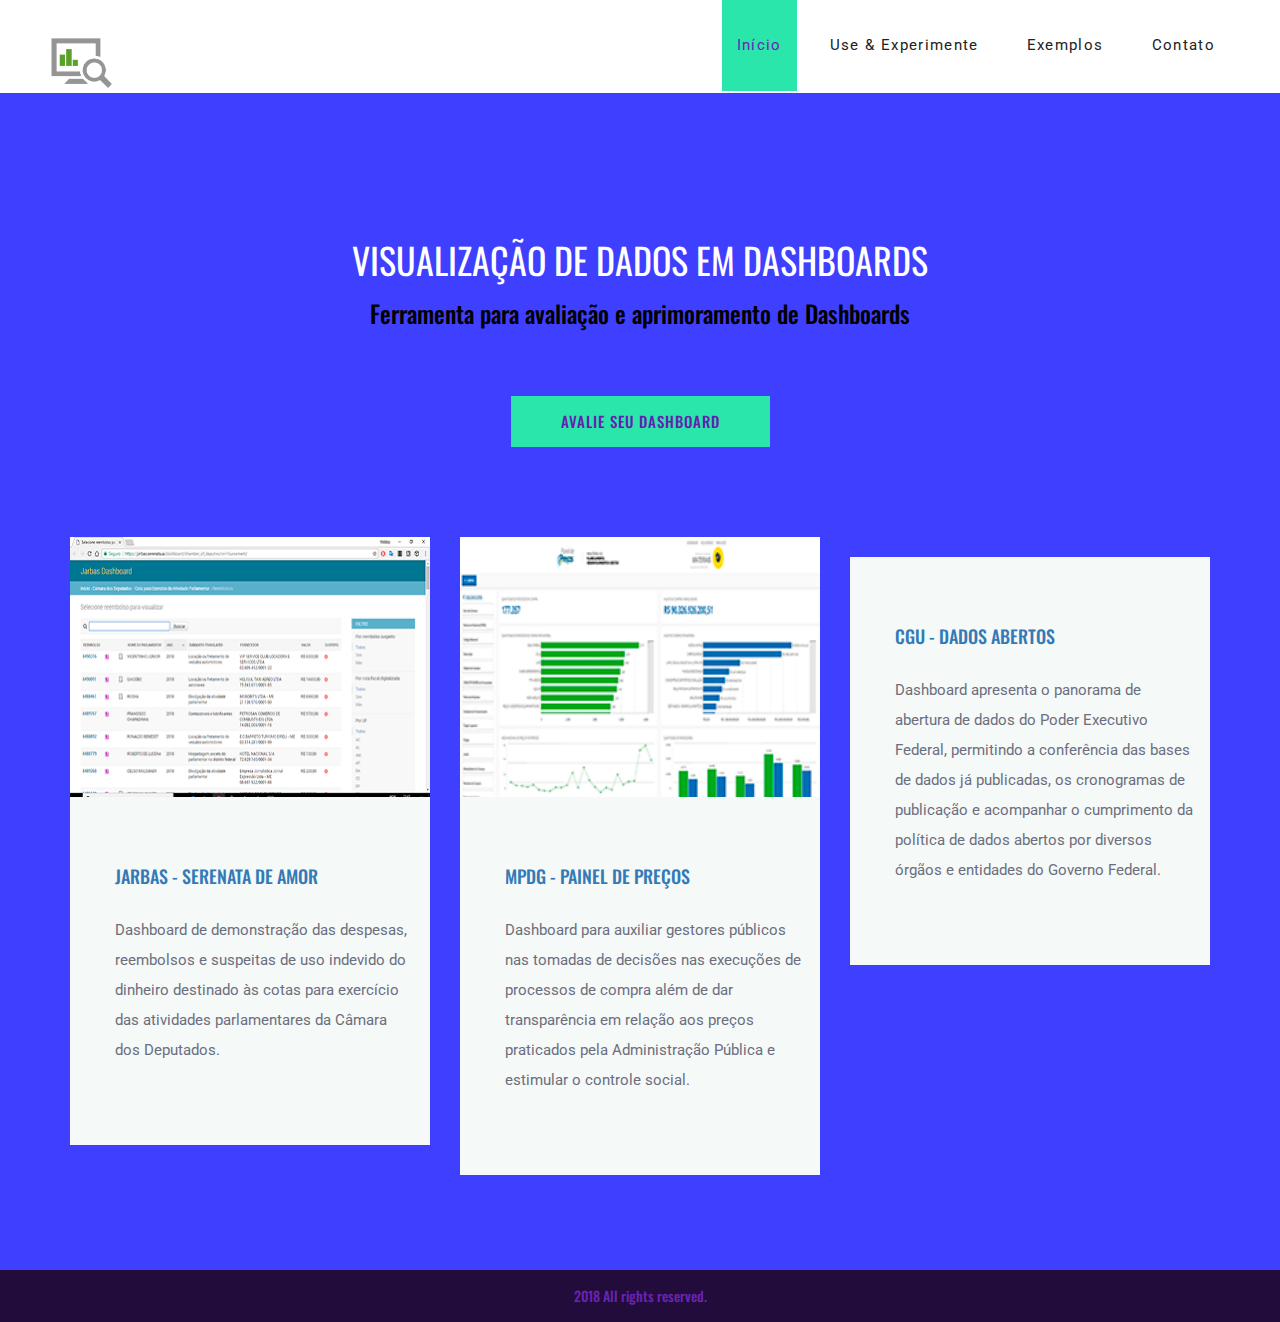
==== commit 7179d715: "adicionando nova versao" ====
--- a/index.html
+++ b/index.html
@@ -47,7 +47,7 @@
 				<li class="active"><a href="index.html">Início</a></li>
 				<li><a href="services.html">Use & Experimente</a></li>
 				<li><a href="blog.html">Exemplos</a></li>
-				<li><a href="elements.html">Método de Avaliação</a></li>
+				<!--<li><a href="elements.html">Método de Avaliação</a></li>-->
 				<li><a href="contact.html">Contato</a></li>
 			</ul>
 		</nav>
@@ -90,24 +90,24 @@
 				<div class="row">
 					<!-- Single Card -->
 					<div class="col-md-4">
-						<a style="display:block" href="http://google.com">
+						<a style="display:block" href="dashboard-jarbas-serenata-de-amor.html">
 							<div class="sv-card">
 								<div class="card-img">
-									<img src="img/Dashboards/serenata_de_amor_dashboard.png" alt="">
+									<img src="img/dashboards/serenata_de_amor_dashboard.png" alt="">
 								</div>
 								<div class="card-text">
 									<h2>JARBAS - SERENATA DE AMOR</h2>
-									<p>Dashboard de demostração das despesas, reembolsos e suspeitas de uso indevido do dinheiro destinado às cotas para exercício das atividades parlamentares da Câmara dos Deputados.</p>
+									<p>Dashboard de demonstração das despesas, reembolsos e suspeitas de uso indevido do dinheiro destinado às cotas para exercício das atividades parlamentares da Câmara dos Deputados.</p>
 								</div>
 							</div>
 						</a>
 					</div>
 					<!-- Single Card -->
 					<div class="col-md-4">
-						<a style="display:block" href="http://google.com">
+						<a style="display:block" href="dashboard-mpdg-painel-de-precos.html">
 							<div class="sv-card">
 								<div class="card-img">
-									<img src="img/Dashboards/painel_de_precos_dashboard.png" alt="">
+									<img src="img/dashboards/painel_de_precos_dashboard.png" alt="">
 								</div>
 								<div class="card-text">
 									<h2>MPDG - PAINEL DE PREÇOS</h2>
@@ -118,14 +118,14 @@
 					</div>
 					<!-- Single Card -->
 					<div class="col-md-4">
-						<a style="display:block" href="http://google.com">
+						<a style="display:block">
 							<div class="sv-card">
 								<div class="card-img">
-									<img src="img/card-3.jpg" alt="">
+									<img src="img/dashboards/dados_abertos_dashboard.png" alt="">
 								</div>
 								<div class="card-text">
-									<h2>TCU</h2>
-									<p></p>
+									<h2>CGU - DADOS ABERTOS</h2>
+									<p>Dashboard apresenta o panorama de abertura de dados do Poder Executivo Federal, permitindo a conferência das bases de dados já publicadas, os cronogramas de publicação e acompanhar o cumprimento da política de dados abertos por diversos órgãos e entidades do Governo Federal.</p>
 								</div>
 							</div>
 						</a>
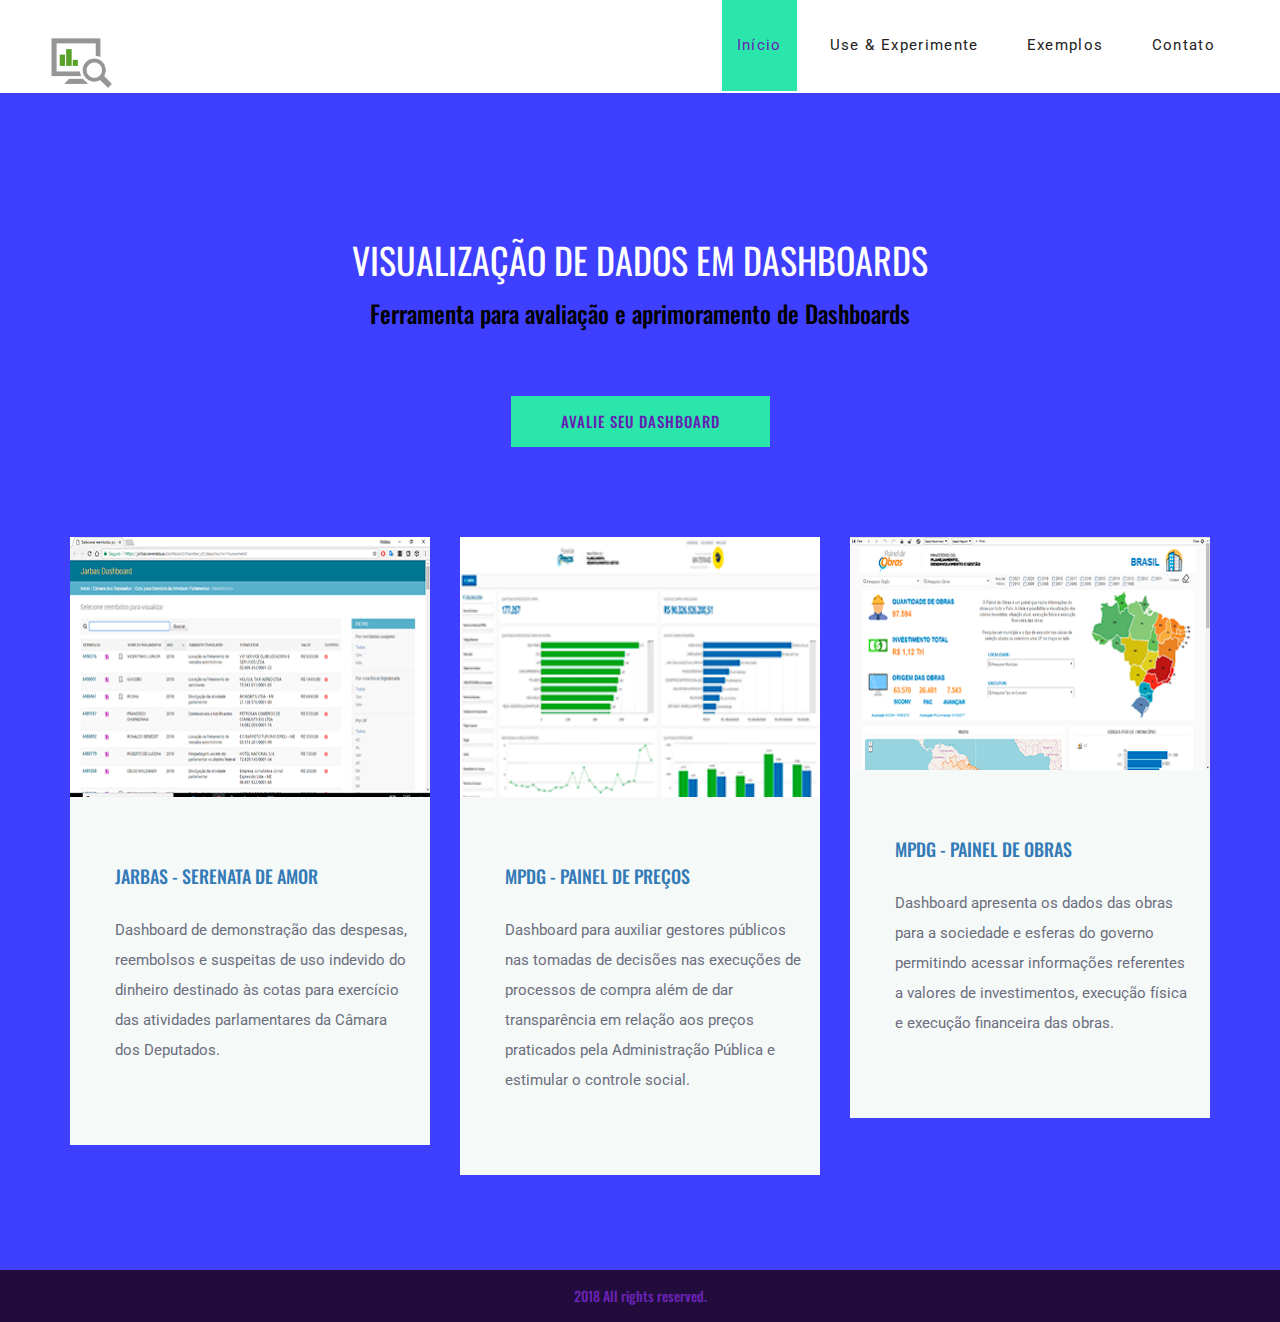
==== commit 626dae52: "adicionando terceiro dashboard avaliado; revisao das notas e questoes" ====
--- a/index.html
+++ b/index.html
@@ -45,10 +45,10 @@
 		<nav>
 			<ul class="menu-list ">
 				<li class="active"><a href="index.html">Início</a></li>
-				<li><a href="services.html">Use & Experimente</a></li>
-				<li><a href="blog.html">Exemplos</a></li>
+				<li><a href="ferramenta.html">Use & Experimente</a></li>
+				<li><a href="exemplos.html">Exemplos</a></li>
 				<!--<li><a href="elements.html">Método de Avaliação</a></li>-->
-				<li><a href="contact.html">Contato</a></li>
+				<li><a href="contato.html">Contato</a></li>
 			</ul>
 		</nav>
 	</header>
@@ -80,7 +80,7 @@
 				<h2>VISUALIZAÇÃO DE DADOS EM DASHBOARDS</h2><br>
 				<h3>Ferramenta para avaliação e aprimoramento de Dashboards</h3>
 				<div class="text-center mt60">
-					<a href="services.html" class="site-btn">AVALIE SEU DASHBOARD</a>
+					<a href="ferramenta.html" class="site-btn">AVALIE SEU DASHBOARD</a>
 				</div>
 			</div>
 		</div>
@@ -118,14 +118,14 @@
 					</div>
 					<!-- Single Card -->
 					<div class="col-md-4">
-						<a style="display:block">
+						<a style="display:block" href="dashboard-mpdg-painel-de-obras.html">
 							<div class="sv-card">
 								<div class="card-img">
-									<img src="img/dashboards/dados_abertos_dashboard.png" alt="">
+									<img src="img/dashboards/painel_de_obras_dashboard.png" alt="">
 								</div>
 								<div class="card-text">
-									<h2>CGU - DADOS ABERTOS</h2>
-									<p>Dashboard apresenta o panorama de abertura de dados do Poder Executivo Federal, permitindo a conferência das bases de dados já publicadas, os cronogramas de publicação e acompanhar o cumprimento da política de dados abertos por diversos órgãos e entidades do Governo Federal.</p>
+									<h2>MPDG - PAINEL DE OBRAS</h2>
+									<p>Dashboard apresenta os dados das obras para a sociedade e esferas do governo permitindo acessar informações referentes a valores de investimentos, execução física e execução financeira das obras.</p>
 								</div>
 							</div>
 						</a>
